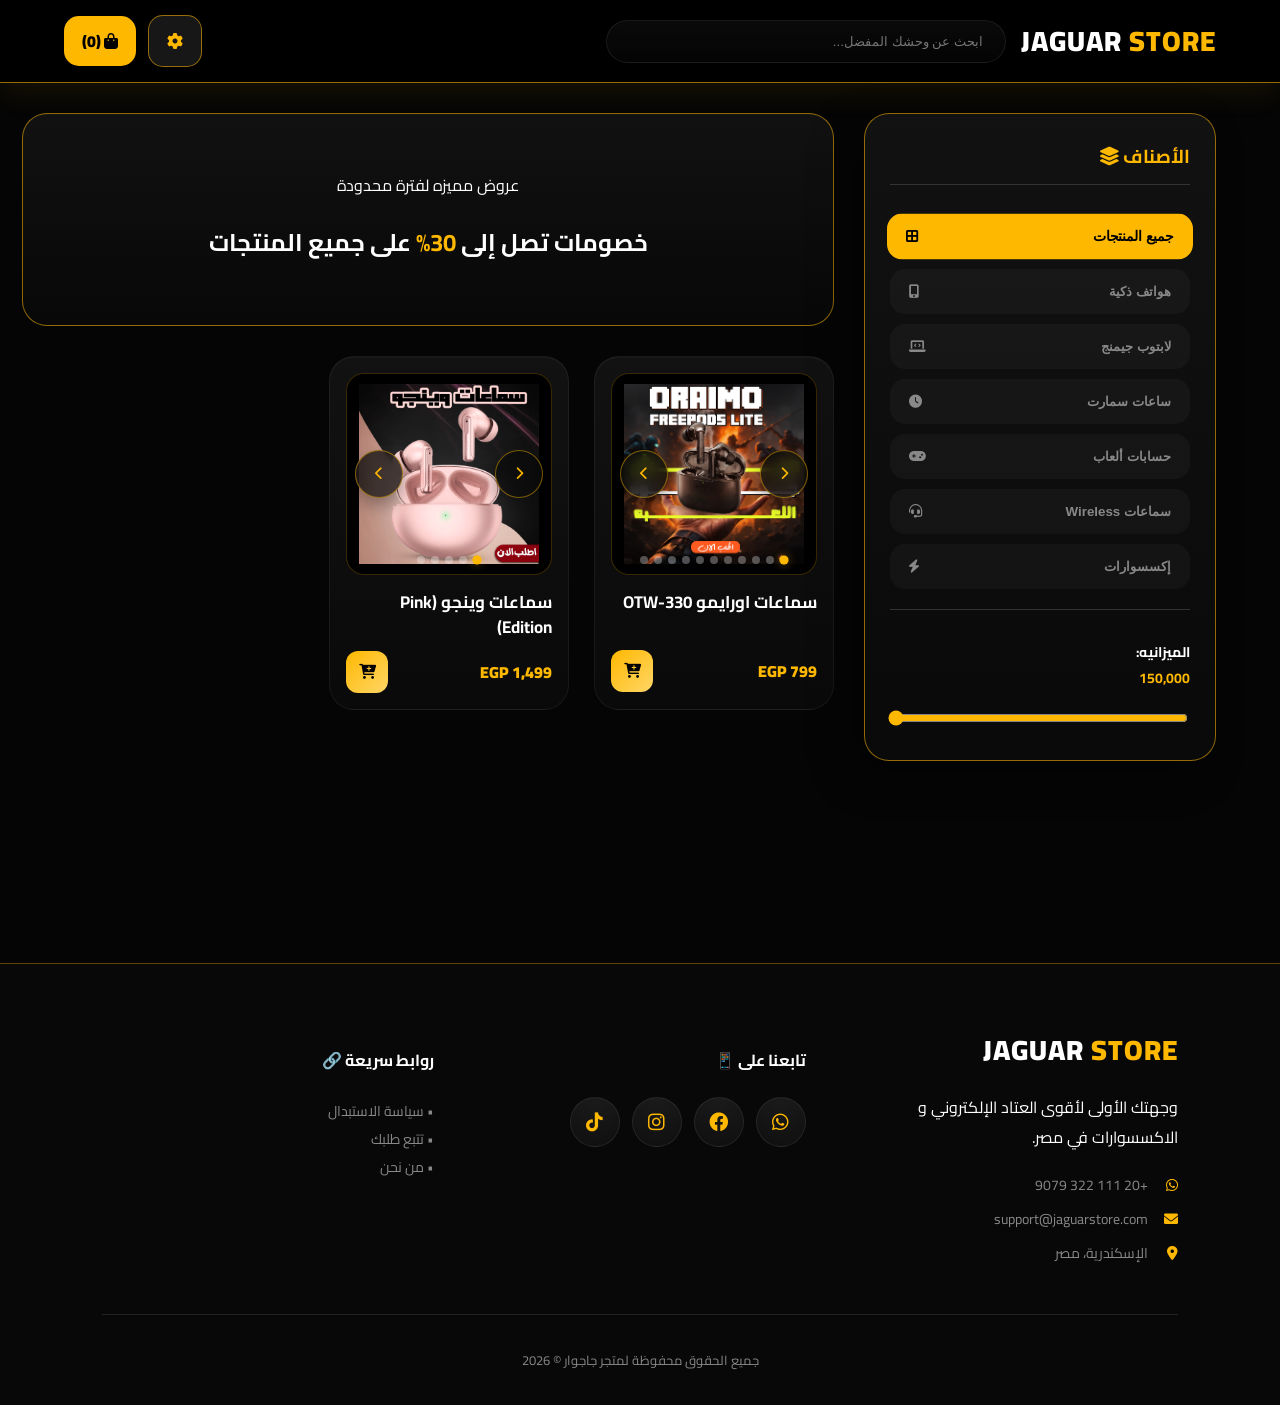
==== products.html @ d4a5bea6 "Update products.html" ====
<!DOCTYPE html>
<html lang="ar" dir="rtl">
<head>
    <meta charset="UTF-8">
    <meta name="viewport" content="width=device-width, initial-scale=1.0">
    <title>JAGUAR STORE</title>
    <link href="https://fonts.googleapis.com/css2?family=Cairo:wght@400;600;700;900&display=swap" rel="stylesheet">
    <link rel="stylesheet" href="https://cdnjs.cloudflare.com/ajax/libs/font-awesome/6.0.0/css/all.min.css">
    <script src="https://cdn.jsdelivr.net/npm/@emailjs/browser@3/dist/email.min.js"></script>
    <script>(function() { emailjs.init("qVaa7GJPktggiEfmM"); })();</script>

    <style>
        :root { 
            --gold: #FFB800; 
            --gold-dark: #cc9300;
            --bg: #050505; 
            --card: #111; 
            --text: #fff; 
            --gray: #888; 
            --glass: rgba(255, 255, 255, 0.05);
            --transition: all 0.45s cubic-bezier(0.4, 0, 0.2, 1);
            --glow-shadow: 0 0 15px rgba(255,184,0,0.3);
        }

        ::-webkit-scrollbar { width: 8px; }
        ::-webkit-scrollbar-track { background: #000; }
        ::-webkit-scrollbar-thumb { background: var(--gold); border-radius: 10px; }
        
        @keyframes fadeInUp {
            from { opacity: 0; transform: translateY(30px); }
            to { opacity: 1; transform: translateY(0); }
        }

        @keyframes rotateSettings {
            from { transform: rotate(0deg); }
            to { transform: rotate(360deg); }
        }

        @keyframes clickPop {
            0% { transform: scale(1); }
            40% { transform: scale(0.94); }
            100% { transform: scale(1.04); }
        }

        @keyframes imageFade {
            from { opacity: 0.35; transform: scale(0.98); }
            to { opacity: 1; transform: scale(1); }
        }
        
        html, body { 
            overflow-x: hidden;
            width: 100%;
            margin: 0;
            padding: 0;
            background: var(--bg);
            color: var(--text);
            font-family: 'Cairo', sans-serif;
            direction: rtl;
            scroll-behavior: smooth;
            transition: background 0.4s ease;
        }

        .pressable {
            transition: transform 0.18s ease, box-shadow 0.18s ease, filter 0.18s ease;
        }

        .pressable:active {
            animation: clickPop 0.22s ease;
        }

        header { 
            display: flex;
            flex-wrap: wrap;
            justify-content: space-between;
            align-items: center; 
            padding: 15px 5%;
            background: rgba(0,0,0,0.88);
            backdrop-filter: blur(12px);
            border-bottom: 1px solid rgba(255,184,0,0.6);
            position: sticky;
            top: 0;
            z-index: 2000;
            gap: 15px; 
            box-shadow: 0 10px 30px rgba(255,184,0,0.08);
        }
        
        .logo {
            font-size: 28px;
            font-weight: 900;
            letter-spacing: 1px;
            transition: var(--transition);
            cursor: pointer;
            white-space: nowrap;
        }

        .logo span { color: var(--gold); }
        
        .header-actions {
            display: flex;
            align-items: center;
            gap: 12px;
        }

        .search-box {
            flex: 1;
            min-width: 220px;
            position: relative;
        }

        .search-box input { 
            width: 100%;
            max-width: 400px;
            padding: 13px 22px;
            border-radius: 30px; 
            border: 1px solid rgba(255,255,255,0.08);
            background: linear-gradient(180deg, rgba(10,10,10,0.96), rgba(4,4,4,0.98));
            color: #fff;
            outline: none;
            transition: var(--transition);
            box-sizing: border-box;
        }

        .search-box input:focus {
            border-color: rgba(255,184,0,0.7);
            box-shadow: 0 0 0 3px rgba(255,184,0,0.08), 0 0 18px rgba(255,184,0,0.08);
        }
        
        .cart-icon, .settings-icon, .mobile-filter-toggle { 
            background: var(--gold);
            color: #000;
            padding: 10px 18px;
            border-radius: 15px; 
            cursor: pointer;
            font-weight: 900;
            transition: var(--transition);
            position: relative;
            user-select: none;
            border: none;
        }

        .cart-icon:hover, .settings-icon:hover, .mobile-filter-toggle:hover {
            transform: translateY(-2px);
            box-shadow: 0 10px 20px rgba(255,184,0,0.15);
        }

        .settings-icon {
            background: #171717;
            color: var(--gold);
            border: 1px solid rgba(255,184,0,0.55);
        }

        .settings-icon:hover i {
            animation: rotateSettings 2s linear infinite;
        }

        .mobile-filter-toggle {
            display: none;
            background: linear-gradient(135deg, var(--gold), #ffd666);
        }

        .settings-panel {
            position: fixed;
            top: 90px;
            left: 5%;
            width: 300px;
            background: linear-gradient(145deg, rgba(17, 17, 17, 0.97), rgba(8, 8, 8, 0.94));
            border: 1px solid rgba(255, 184, 0, 0.45);
            border-radius: 26px;
            padding: 24px;
            z-index: 2500;
            display: none;
            flex-direction: column;
            box-shadow:
                0 20px 60px rgba(0,0,0,0.88),
                0 0 0 1px rgba(255,184,0,0.08) inset,
                0 0 24px rgba(255,184,0,0.08);
            backdrop-filter: blur(18px);
            animation: fadeInUp 0.4s ease;
        }

        .settings-panel h3 {
            margin: 0 0 18px;
            display: flex;
            align-items: center;
            justify-content: space-between;
            font-size: 20px;
            font-weight: 800;
        }

        .setting-item {
            margin: 12px 0;
            padding: 14px;
            display: flex;
            flex-direction: column;
            gap: 10px;
            background: rgba(255,255,255,0.03);
            border: 1px solid rgba(255,255,255,0.06);
            border-radius: 16px;
            transition: var(--transition);
        }

        .setting-item:hover {
            border-color: rgba(255,184,0,0.35);
            background: rgba(255,255,255,0.05);
        }

        .setting-item label {
            font-size: 14px;
            color: #ddd;
            font-weight: 700;
        }

        .setting-item input[type="color"] {
            width: 100%;
            height: 48px;
            border: 1px solid #333;
            border-radius: 14px;
            background: #000;
            cursor: pointer;
            outline: none;
            transition: var(--transition);
            padding: 4px;
        }

        .setting-item input[type="color"]:hover {
            border-color: var(--gold);
            box-shadow: var(--glow-shadow);
        }

        .settings-panel .final-btn {
            border-radius: 14px;
            font-size: 13px;
            padding: 12px;
            margin-top: 8px;
            transition: var(--transition);
        }

        .settings-panel .final-btn:hover {
            transform: translateY(-2px);
            box-shadow: 0 10px 25px rgba(255,184,0,0.18);
        }

        .main-wrapper { 
            display: flex;
            padding: 30px 5%;
            gap: 30px;
            min-height: 80vh;
            align-items: flex-start;
        }
        
        aside { 
            width: 300px;
            background: linear-gradient(180deg, rgba(18,18,18,0.98), rgba(10,10,10,0.96));
            padding: 25px;
            border: 1px solid rgba(255,184,0,0.55);
            border-radius: 25px;
            position: sticky;
            top: 110px;
            height: fit-content;
            max-height: calc(100vh - 140px);
            z-index: 100;
            backdrop-filter: blur(20px);
            box-shadow: -15px 15px 40px rgba(0,0,0,0.35);
            transition: var(--transition);
            overflow-y: auto;
            flex-shrink: 0;
        }

        main {
            flex: 1;
            min-width: 0;
        }

        .filter-btn { 
            display: flex;
            align-items: center;
            justify-content: space-between;
            width: 100%;
            padding: 14px 18px;
            text-align: right;
            background: rgba(255,255,255,0.03); 
            border: 1px solid transparent;
            color: var(--gray);
            cursor: pointer;
            border-radius: 15px; 
            font-weight: 700;
            margin-bottom: 10px;
            transition: 0.3s;
        }

        .filter-btn:hover {
            border-color: rgba(255,184,0,0.25);
            color: #fff;
            transform: translateX(-4px);
            background: rgba(255,255,255,0.05);
        }

        .filter-btn.active {
            color: #000;
            background: var(--gold);
            transform: scale(1.02);
        }

        .grid {
            display: grid;
            grid-template-columns: repeat(auto-fill, minmax(240px, 1fr));
            gap: 25px;
        }
        
        .card { 
            background: linear-gradient(180deg, rgba(18,18,18,0.98), rgba(10,10,10,0.98));
            border-radius: 25px;
            padding: 16px;
            border: 1px solid rgba(255,255,255,0.06); 
            transition: var(--transition);
            animation: fadeInUp 0.6s ease backwards;
            position: relative;
            overflow: hidden;
            box-shadow: inset 0 1px 0 rgba(255,255,255,0.03);
        }

        .card:hover {
            border-color: rgba(255,184,0,0.45);
            transform: translateY(-10px);
            box-shadow: 0 14px 30px rgba(0,0,0,0.4);
        }

        .product-gallery {
            position: relative;
            height: 200px;
            background: #000;
            border-radius: 18px;
            margin-bottom: 15px;
            overflow: hidden;
            display: flex;
            align-items: center;
            justify-content: center;
            border: 1px solid rgba(255,184,0,0.22);
        }

        .product-gallery img {
            max-height: 90%;
            max-width: 90%;
            object-fit: contain;
            user-select: none;
            pointer-events: none;
            animation: imageFade 0.25s ease;
            transition: transform 0.25s ease;
        }

        .gallery-btn {
            position: absolute;
            top: 50%;
            transform: translateY(-50%);
            width: 48px;
            height: 48px;
            border: 1px solid rgba(255,184,0,0.45);
            border-radius: 50%;
            background: rgba(10,10,10,0.72);
            color: var(--gold);
            cursor: pointer;
            z-index: 5;
            display: flex;
            align-items: center;
            justify-content: center;
            transition: var(--transition);
            opacity: 1;
            box-shadow: 0 8px 18px rgba(0,0,0,0.35);
            backdrop-filter: blur(8px);
            touch-action: manipulation;
            -webkit-tap-highlight-color: transparent;
        }

        .gallery-btn:hover {
            background: var(--gold);
            color: #000;
            border-color: var(--gold);
            transform: translateY(-50%) scale(1.08);
            box-shadow: 0 12px 24px rgba(255,184,0,0.28);
        }

        .gallery-btn.prev { right: 8px; }
        .gallery-btn.next { left: 8px; }

        .gallery-dots {
            position: absolute;
            bottom: 10px;
            left: 50%;
            transform: translateX(-50%);
            display: flex;
            gap: 6px;
            z-index: 2;
        }

        .gallery-dot {
            width: 8px;
            height: 8px;
            border-radius: 50%;
            background: rgba(255,255,255,0.3);
            transition: var(--transition);
        }

        .gallery-dot.active {
            background: var(--gold);
            box-shadow: 0 0 8px rgba(255,184,0,0.4);
            transform: scale(1.15);
        }

        .card-title {
            margin: 0 0 10px;
            font-size: 17px;
            min-height: 50px;
            line-height: 1.5;
        }

        .card-bottom {
            display: flex;
            justify-content: space-between;
            align-items: center;
            gap: 10px;
        }

        .add-btn {
            background: linear-gradient(135deg, var(--gold), #ffd666);
            border: none;
            width: 42px;
            height: 42px;
            border-radius: 12px;
            cursor: pointer;
            transition: var(--transition);
            font-size: 15px;
            color: #000;
        }

        .add-btn:hover {
            transform: scale(1.08);
            box-shadow: 0 10px 18px rgba(255,184,0,0.25);
        }
        
        footer {
            padding: 60px 8% 20px;
            background: #080808;
            border-top: 1px solid rgba(255,184,0,0.35);
            margin-top: 100px;
        }

        .footer-grid {
            display: grid;
            grid-template-columns: repeat(auto-fit, minmax(250px, 1fr));
            gap: 40px;
        }
        
        .contact-info { margin-top: 20px; }
        .contact-info p {
            margin: 8px 0;
            color: var(--gray);
            font-size: 14px;
            display: flex;
            align-items: center;
            gap: 10px;
        }
        .contact-info i { color: var(--gold); width: 20px; }

        .social-links {
            display: flex;
            gap: 12px;
            margin-top: 15px;
            flex-wrap: wrap;
        }

        .social-links a {
            width: 48px;
            height: 48px;
            display: flex;
            align-items: center;
            justify-content: center;
            background: radial-gradient(circle at top, rgba(255,255,255,0.08), rgba(255,255,255,0.03));
            border: 1px solid rgba(255,255,255,0.08);
            border-radius: 50%;
            color: var(--gold);
            font-size: 19px;
            transition: var(--transition);
            position: relative;
            overflow: hidden;
            text-decoration: none;
        }

        .social-links a::before {
            content: "";
            position: absolute;
            inset: 0;
            background: linear-gradient(135deg, var(--gold), #ffd666);
            opacity: 0;
            transition: var(--transition);
            z-index: 0;
        }

        .social-links a i {
            position: relative;
            z-index: 1;
        }

        .social-links a:hover::before {
            opacity: 1;
        }

        .social-links a:hover {
            color: #000;
            transform: translateY(-6px) scale(1.08);
            box-shadow: 0 12px 24px rgba(255,184,0,0.35);
            border-color: transparent;
        }

        .footer-bottom { 
            margin-top: 40px;
            padding-top: 20px;
            border-top: 1px solid #222; 
            text-align: center;
            color: var(--gray);
            font-size: 13px;
        }

        .overlay {
            display: none;
            position: fixed;
            inset: 0;
            background: rgba(0,0,0,0.9);
            z-index: 3000;
            justify-content: center;
            align-items: center;
            padding: 15px;
            backdrop-filter: blur(8px);
        }

        .modal-content {
            background: linear-gradient(180deg, rgba(10,10,10,0.98), rgba(5,5,5,0.98));
            width: 100%;
            max-width: 560px;
            padding: 24px;
            border-radius: 30px;
            border: 1px solid rgba(255,184,0,0.65);
            position: relative;
            animation: fadeInUp 0.4s ease;
            box-sizing: border-box;
            box-shadow: 0 20px 60px rgba(0,0,0,0.55);
        }

        .modal-gallery {
            position: relative;
            width: 100%;
            height: 320px;
            background: #000;
            border-radius: 18px;
            border: 1px solid rgba(255,184,0,0.55);
            margin-bottom: 15px;
            display: flex;
            align-items: center;
            justify-content: center;
            overflow: hidden;
        }

        .modal-gallery img {
            max-width: 92%;
            max-height: 92%;
            object-fit: contain;
            animation: imageFade 0.25s ease;
        }

        .modal-gallery .gallery-btn {
            opacity: 1;
        }

        .modal-gallery .gallery-btn.prev { right: 12px; }
        .modal-gallery .gallery-btn.next { left: 12px; }

        .toast-container {
            position: fixed;
            top: 20px;
            right: 20px;
            z-index: 4000;
            display: flex;
            flex-direction: column;
            gap: 10px;
        }

        .toast {
            background: #111;
            color: #fff;
            border-right: 4px solid var(--gold);
            padding: 15px 25px;
            border-radius: 10px;
            display: flex;
            align-items: center;
            gap: 12px;
            animation: fadeInUp 0.4s ease;
        }

        .final-btn {
            width: 100%;
            padding: 16px;
            background: linear-gradient(135deg, var(--gold), #ffd666);
            border: none;
            border-radius: 15px;
            font-weight: 900;
            cursor: pointer;
            margin-top: 10px;
            font-family: 'Cairo';
            transition: var(--transition);
            color: #000;
        }

        .final-btn:hover {
            filter: brightness(1.08);
            transform: translateY(-2px);
        }

        .promo-banner {
            width: 100%;
            background: linear-gradient(180deg, rgba(18,18,18,0.96), rgba(8,8,8,0.96));
            border: 1px solid rgba(255,184,0,0.55);
            border-radius: 25px;
            padding: 40px 20px;
            margin-bottom: 30px;
            text-align: center;
            animation: fadeInUp 0.8s ease;
            box-shadow: inset 0 1px 0 rgba(255,255,255,0.03);
        }

        .premium-input {
            width: 100%;
            margin-bottom: 12px;
            padding: 14px 16px;
            background: linear-gradient(180deg, rgba(20,20,20,0.96), rgba(10,10,10,0.96));
            border: 1px solid rgba(255,255,255,0.08);
            color: #fff;
            border-radius: 16px;
            outline: none;
            font-family: 'Cairo', sans-serif;
            font-size: 14px;
            transition: var(--transition);
            box-sizing: border-box;
            box-shadow:
                inset 0 1px 0 rgba(255,255,255,0.03),
                0 8px 20px rgba(0,0,0,0.22);
        }

        .premium-input::placeholder {
            color: #8f8f8f;
        }

        .premium-input:focus {
            border-color: rgba(255,184,0,0.7);
            box-shadow:
                0 0 0 3px rgba(255,184,0,0.08),
                0 12px 24px rgba(0,0,0,0.28),
                0 0 16px rgba(255,184,0,0.12);
            background: linear-gradient(180deg, rgba(24,24,24,0.98), rgba(12,12,12,0.98));
            transform: translateY(-1px);
        }

        @media (max-width: 1024px) {
            .main-wrapper {
                flex-direction: column;
                gap: 20px;
            }

            aside {
                position: relative;
                top: 0;
                width: 100%;
                max-height: none;
            }

            .settings-panel {
                left: 50%;
                transform: translateX(-50%);
                width: calc(100% - 32px);
                max-width: 320px;
            }
        }

        @media (max-width: 768px) {
            header {
                padding: 12px 14px;
                gap: 12px;
            }

            .logo {
                font-size: 22px;
            }

            .search-box {
                order: 3;
                width: 100%;
                min-width: 100%;
            }

            .search-box input {
                max-width: 100%;
            }

            .header-actions {
                gap: 8px;
            }

            .cart-icon, .settings-icon, .mobile-filter-toggle {
                padding: 10px 12px;
                border-radius: 13px;
                font-size: 13px;
            }

            .mobile-filter-toggle {
                display: flex;
                align-items: center;
                justify-content: center;
                gap: 8px;
            }

            .main-wrapper {
                padding: 18px 14px;
            }

            aside {
                position: fixed;
                top: 138px;
                right: 14px;
                left: 14px;
                width: auto;
                max-height: calc(100vh - 170px);
                z-index: 1800;
                opacity: 0;
                visibility: hidden;
                transform: translateY(-12px) scale(0.98);
                pointer-events: none;
                box-sizing: border-box;
                border-radius: 22px;
                padding: 18px;
            }

            aside.open {
                opacity: 1;
                visibility: visible;
                transform: translateY(0) scale(1);
                pointer-events: auto;
            }

            main {
                width: 100%;
            }

            .grid {
                grid-template-columns: 1fr 1fr;
                gap: 14px;
            }

            .filter-btn {
                padding: 16px 18px;
                border-radius: 18px;
                background: linear-gradient(180deg, rgba(255,255,255,0.05), rgba(255,255,255,0.02));
                border: 1px solid rgba(255,255,255,0.08);
                color: #e6e6e6;
                font-size: 14px;
                margin-bottom: 12px;
                box-shadow: inset 0 1px 0 rgba(255,255,255,0.03);
            }

            .filter-btn:hover {
                transform: translateX(-2px);
            }

            .filter-btn.active {
                box-shadow: 0 10px 20px rgba(255,184,0,0.18);
            }

            .card {
                padding: 12px;
                border-radius: 20px;
            }

            .product-gallery {
                height: 155px;
                border-radius: 16px;
            }

            .gallery-btn {
                width: 44px;
                height: 44px;
                font-size: 13px;
            }

            .card-title {
                font-size: 15px;
                min-height: 46px;
            }

            .add-btn {
                width: 38px;
                height: 38px;
            }

            .promo-banner {
                padding: 18px 10px;
                border-radius: 18px;
            }

            .promo-banner p {
                font-size: 11px;
                margin-bottom: 6px;
            }

            .promo-banner h2 {
                font-size: 15px;
                line-height: 1.6;
                margin: 0;
            }

            .modal-content {
                padding: 16px;
                border-radius: 22px;
            }

            .modal-gallery {
                height: 230px;
            }

            .toast-container {
                top: 12px;
                right: 12px;
                left: 12px;
            }

            .toast {
                padding: 12px 14px;
                font-size: 13px;
            }

            footer {
                padding: 45px 14px 20px;
                margin-top: 70px;
            }
        }

        @media (max-width: 520px) {
            .grid {
                grid-template-columns: 1fr;
            }

            .logo {
                font-size: 20px;
            }

            .card-title {
                min-height: auto;
            }

            .promo-banner {
                padding: 14px 8px;
            }

            .promo-banner p {
                font-size: 10px;
                margin-bottom: 4px;
            }

            .promo-banner h2 {
                font-size: 13px;
                line-height: 1.5;
            }

            .modal-gallery {
                height: 210px;
            }

            .footer-grid {
                grid-template-columns: 1fr;
                gap: 26px;
            }
        }
    </style>
</head>
<body>
    <div class="toast-container" id="toastContainer"></div>

    <div class="settings-panel" id="settingsPanel">
        <h3 style="color:var(--gold)">تخصيص  <i class="fas fa-magic"></i></h3>
        <div class="setting-item">
            <label>لون الهوية</label>
            <input type="color" id="goldColorPicker" value="#FFB800" oninput="updateTheme('gold', this.value)">
        </div>
        <div class="setting-item">
            <label>لون الخلفية</label>
            <input type="color" id="bgColorPicker" value="#050505" oninput="updateTheme('bg', this.value)">
        </div>
        <button class="final-btn pressable" style="background:#444; color:#fff; font-size:12px; margin-bottom:10px;" onclick="resetTheme()">إعادة الإعدادات الأصلية 🔄</button>
        <button class="final-btn pressable" style="padding: 8px; font-size: 12px;" onclick="toggleSettings()">إغلاق</button>
    </div>

    <header>
        <div class="logo pressable" onclick="location.reload()">JAGUAR <span>STORE</span></div>

        <div class="search-box">
            <input type="text" id="aiSearch" oninput="filterEverything()" placeholder="ابحث عن وحشك المفضل...">
        </div>

        <div class="header-actions">
            <button class="mobile-filter-toggle pressable" onclick="toggleSidebar()">
                <i class="fas fa-layer-group"></i>
                <span>الأصناف</span>
            </button>
            <div class="settings-icon pressable" onclick="toggleSettings()"><i class="fas fa-cog"></i></div>
            <div class="cart-icon pressable" onclick="openCart()"><i class="fas fa-shopping-bag"></i> (<span id="count">0</span>)</div>
        </div>
    </header>

    <div class="main-wrapper">
        <aside id="sidebar">
            <h3 style="color:var(--gold); margin-top:0; border-bottom: 1px solid #333; padding-bottom: 10px;">الأصناف <i class="fas fa-layer-group"></i></h3>
            <div style="flex: 1; padding-top: 10px;">
                <button class="filter-btn active pressable" onclick="updateCategory('all', this)"><span>جميع المنتجات</span> <i class="fas fa-border-all"></i></button>
                <button class="filter-btn pressable" onclick="updateCategory('phones', this)"><span>هواتف ذكية</span> <i class="fas fa-mobile-alt"></i></button>
                <button class="filter-btn pressable" onclick="updateCategory('laptops', this)"><span>لابتوب جيمنج</span> <i class="fas fa-laptop-code"></i></button>
                <button class="filter-btn pressable" onclick="updateCategory('watches', this)"><span>ساعات سمارت</span> <i class="fas fa-clock"></i></button>
                <button class="filter-btn pressable" onclick="updateCategory('games', this)"><span>حسابات ألعاب</span> <i class="fas fa-gamepad"></i></button>
                <button class="filter-btn pressable" onclick="updateCategory('earbuds', this)"><span>سماعات Wireless</span> <i class="fas fa-headset"></i></button>
                <button class="filter-btn pressable" onclick="updateCategory('acc', this)"><span>إكسسوارات </span> <i class="fas fa-bolt"></i></button>

                <div style="margin-top:20px; border-top:1px solid #333; padding-top:15px;">
                    <h3 style="font-size:14px;">الميزانيه: <br> <span id="pLab" style="color:var(--gold)">150,000</span></h3>
                    <input type="range" id="priceRange" min="100" max="150000" value="150000" style="width: 100%; accent-color: var(--gold);" oninput="filterEverything()">
                </div>
            </div>
        </aside>

        <main id="mainContent">
            <div class="promo-banner">
                <p>عروض مميزه لفترة محدودة</p>
                <h2>خصومات تصل إلى <span style="color:var(--gold)">30%</span> على جميع المنتجات</h2>
            </div>
            <div class="grid" id="mainGrid"></div>
        </main>
    </div>

    <div id="detailsModal" class="overlay">
        <div class="modal-content">
            <span onclick="closeAll()" class="pressable" style="float:left; cursor:pointer; color:var(--gold); font-size:30px;">&times;</span>

            <div class="modal-gallery">
                <button class="gallery-btn prev pressable" onclick="changeModalImage(-1, event)" ontouchstart="changeModalImage(-1, event)"><i class="fas fa-chevron-right"></i></button>
                <img id="d-img" src="">
                <button class="gallery-btn next pressable" onclick="changeModalImage(1, event)" ontouchstart="changeModalImage(1, event)"><i class="fas fa-chevron-left"></i></button>
                <div class="gallery-dots" id="modalDots"></div>
            </div>

            <h2 id="d-title" style="color:var(--gold); margin:0;"></h2>
            <p id="d-specs" style="color:#ddd; font-size:14px; white-space:pre-line; margin:15px 0;"></p>
            <div id="d-price" style="font-size:26px; font-weight:900; color:var(--gold); margin-bottom:15px;"></div>
            <button class="final-btn pressable" onclick="addToCartFromModal()">أضف لسلتك الآن 🛒</button>
        </div>
    </div>

    <div id="cartModal" class="overlay">
        <div class="modal-content">
            <span onclick="closeAll()" class="pressable" style="float:left; cursor:pointer; color:var(--gold); font-size:30px;">&times;</span>
            <h2 style="color:var(--gold); text-align:center;">سلتك الذهبية 🛒</h2>
            <div id="cartList" style="max-height: 250px; overflow-y: auto;"></div>
            <div id="totalContainer" style="margin-top:15px; font-weight:900; border-top:2px solid var(--gold); padding-top:15px; text-align:center; color: var(--gold);"></div>
            <div style="display:grid; grid-template-columns: 1fr 1fr; gap:10px;">
                <button class="final-btn pressable" style="background:rgba(255,0,0,0.1); color:red; border:1px solid red;" onclick="clearCart()">تفريغ 🗑️</button>
                <button class="final-btn pressable" onclick="showForm()">اطلب الآن 🚀</button>
            </div>
            <div id="shippingForm" style="display:none; margin-top:20px;">
                <form onsubmit="handleOrder(event)">
                    <input type="text" id="u_name" class="premium-input" placeholder="الاسم بالكامل" required>
                    <input type="tel" id="u_phone" class="premium-input" placeholder="رقم الواتساب" pattern="^(01)[0-2,5]{1}[0-9]{8}$" maxlength="11" inputmode="numeric" required>
                    <input type="text" id="u_gov" class="premium-input" placeholder="المحافظة" required>
                    <input type="text" id="u_address" class="premium-input" placeholder="العنوان بالتفصيل" required>
                    <button type="submit" id="submitBtn" class="final-btn pressable" style="background:#28a745;">تأكيد وحجز الوحش ✅</button>
                </form>
            </div>
        </div>
    </div>

    <footer>
        <div class="footer-grid">
            <div class="footer-section">
                <div class="logo">JAGUAR <span>STORE</span></div>
                <p>وجهتك الأولى لأقوى العتاد الإلكتروني و الاكسسوارات في مصر.</p>
                <div class="contact-info">
                    <p><i class="fab fa-whatsapp"></i> +20 111 322 9079</p>
                    <p><i class="fas fa-envelope"></i> support@jaguarstore.com</p>
                    <p><i class="fas fa-map-marker-alt"></i> الإسكندرية، مصر</p>
                </div>
            </div>

            <div class="footer-section">
                <h4>تابعنا على 📱</h4>
                <div class="social-links">
                    <a class="pressable" href="https://wa.me/201113229079" target="_blank"><i class="fab fa-whatsapp"></i></a>
                    <a class="pressable" href="#"><i class="fab fa-facebook"></i></a>
                    <a class="pressable" href="#"><i class="fab fa-instagram"></i></a>
                    <a class="pressable" href="#"><i class="fab fa-tiktok"></i></a>
                </div>
            </div>

            <div class="footer-section">
                <h4>روابط سريعة 🔗</h4>
                <ul style="list-style: none; padding: 0; color: var(--gray); font-size: 14px; line-height: 2;">
                    <li>• سياسة الاستبدال</li>
                    <li>• تتبع طلبك</li>
                    <li>• من نحن</li>
                </ul>
            </div>
        </div>

        <div class="footer-bottom">
            <p>جميع الحقوق محفوظة لمتجر جاجوار © 2026 </p>
        </div>
    </footer>

    <script>
    const products = [
        { 
            id: 1,
            name: "سماعات اورايمو OTW-330",
            price: 799,
            cat: "earbuds",
            specs: "• وضع جيمنج\n• بطارية 40 ساعة",
            images: ["Images/image-1.jpg", "Images/image-2.jpg", "Images/image-3.jpg","Images/image-4.jpg","Images/image-5.jpg","Images/image-6.jpg","Images/image-7.jpg",
                "Images/image-8.jpg","Images/image-9.jpg","Images/image-10.jpg","Images/image-11.jpg"
            ]
        },
        { 
            id: 2,
            name: "سماعات وينجو (Pink Edition)",
            price: 1499,
            cat: "earbuds",
            specs: "• تصميم وردي مميز",
            images: ["pink_wingo/image-1.jpg", "pink_wingo/image-2.jpg", "pink_wingo/image-3.jpg","pink_wingo/image-4.jpg","pink_wingo/image-5.jpg"]
        },
    ];

    let cart = JSON.parse(localStorage.getItem('jaguar_cart')) || [];
    let activeP = null, currentCat = 'all';
    let productImageIndexes = {};
    let autoSlideTimers = {};
    let modalImageIndex = 0;

    function toggleSettings() {
        const panel = document.getElementById('settingsPanel');
        panel.style.display = (panel.style.display === 'flex') ? 'none' : 'flex';
    }

    function updateTheme(type, value) {
        if(type === 'gold') {
            document.documentElement.style.setProperty('--gold', value);
            localStorage.setItem('jaguar_theme_gold', value);
        } else if(type === 'bg') {
            document.documentElement.style.setProperty('--bg', value);
            localStorage.setItem('jaguar_theme_bg', value);
        }
    }

    function resetTheme() {
        localStorage.removeItem('jaguar_theme_gold');
        localStorage.removeItem('jaguar_theme_bg');
        document.documentElement.style.setProperty('--gold', '#FFB800');
        document.documentElement.style.setProperty('--bg', '#050505');
        document.getElementById('goldColorPicker').value = '#FFB800';
        document.getElementById('bgColorPicker').value = '#050505';
        showToast("تم استعادة الألوان الأصلية");
    }

    function toggleSidebar() {
        if (window.innerWidth > 768) return;
        const sidebar = document.getElementById('sidebar');
        sidebar.classList.toggle('open');
    }

    function closeSidebarOnMobile() {
        if (window.innerWidth > 768) return;
        document.getElementById('sidebar').classList.remove('open');
    }

    function ensureImageIndexes() {
        products.forEach(p => {
            if(productImageIndexes[p.id] === undefined) productImageIndexes[p.id] = 0;
        });
    }

    function renderDots(images, activeIndex) {
        return `
            <div class="gallery-dots">
                ${images.map((_, i) => `<span class="gallery-dot ${i === activeIndex ? 'active' : ''}"></span>`).join('')}
            </div>
        `;
    }

    function render(data) {
        ensureImageIndexes();
        const grid = document.getElementById('mainGrid');

        if (!data.length) {
            clearAutoSlideTimers();
            grid.innerHTML = `
                <div style="grid-column: 1 / -1; text-align:center; padding:40px 20px; background:linear-gradient(180deg, rgba(18,18,18,0.98), rgba(10,10,10,0.98)); border:1px solid rgba(255,255,255,0.06); border-radius:25px;">
                    <h3 style="margin:0; color:var(--gold);">لم يتم العثور علا نتياج</h3>
                </div>
            `;
            return;
        }

        grid.innerHTML = data.map((p, index) => {
            const currentImage = productImageIndexes[p.id] || 0;
            return `
                <div class="card pressable" style="animation-delay: ${index * 0.1}s">
                    <div class="product-gallery pressable" onclick="openDetails(${p.id})">
                        <button class="gallery-btn prev pressable" onclick="changeCardImage(${p.id}, -1, event)" ontouchstart="changeCardImage(${p.id}, -1, event)"><i class="fas fa-chevron-right"></i></button>
                        <img data-product-image="${p.id}" src="${p.images[currentImage]}" alt="${p.name}">
                        <button class="gallery-btn next pressable" onclick="changeCardImage(${p.id}, 1, event)" ontouchstart="changeCardImage(${p.id}, 1, event)"><i class="fas fa-chevron-left"></i></button>
                        <div class="gallery-dots" data-product-dots="${p.id}">
                            ${p.images.map((_, i) => `<span class="gallery-dot ${i === currentImage ? 'active' : ''}"></span>`).join('')}
                        </div>
                    </div>

                    <h4 class="card-title">${p.name}</h4>

                    <div class="card-bottom">
                        <span style="color:var(--gold); font-weight:900;">${p.price.toLocaleString()} EGP</span>
                        <button class="add-btn pressable" onclick="addToCart(${p.id})"><i class="fas fa-cart-plus"></i></button>
                    </div>
                </div>
            `;
        }).join('');

        startAutoSlide(data);
    }

    function changeCardImage(id, direction, event) {
        if (event) {
            event.stopPropagation();
            if (typeof event.preventDefault === 'function') event.preventDefault();
        }

        const p = products.find(i => i.id === id);
        if (!p || !p.images.length) return;

        const current = productImageIndexes[id] || 0;
        let next = current + direction;

        if (next < 0) next = p.images.length - 1;
        if (next >= p.images.length) next = 0;

        productImageIndexes[id] = next;

        const cardImage = document.querySelector(`[data-product-image="${id}"]`);
        const dotsContainer = document.querySelector(`[data-product-dots="${id}"]`);

        if (cardImage) {
            cardImage.src = p.images[next];
        }

        if (dotsContainer) {
            dotsContainer.innerHTML = p.images.map((_, i) =>
                `<span class="gallery-dot ${i === next ? 'active' : ''}"></span>`
            ).join('');
        }
    }

    function normalizeArabicText(text) {
        return (text || '')
            .toLowerCase()
            .replace(/[أإآ]/g, 'ا')
            .replace(/ة/g, 'ه')
            .replace(/ى/g, 'ي')
            .replace(/ؤ/g, 'و')
            .replace(/ئ/g, 'ي')
            .replace(/[ً-ٟ]/g, '')
            .trim();
    }

    function getSearchKeywords(query) {
        const q = normalizeArabicText(query);
        const keywords = q.split(/\s+/).filter(Boolean);
        const synonymMap = {
            'سماعه': ['سماعات', 'سماعه', 'earbuds', 'headset', 'wireless'],
            'سماعات': ['سماعات', 'سماعه', 'earbuds', 'headset', 'wireless'],
            'ساعه': ['ساعه', 'ساعات', 'watch', 'smartwatch'],
            'ساعات': ['ساعه', 'ساعات', 'watch', 'smartwatch'],
            'موبايل': ['موبايل', 'هاتف', 'هواتف', 'phone', 'smartphone'],
            'هاتف': ['موبايل', 'هاتف', 'هواتف', 'phone', 'smartphone'],
            'لاب': ['لاب', 'لابتوب', 'laptop'],
            'لابتوب': ['لاب', 'لابتوب', 'laptop'],
            'العاب': ['العاب', 'العاب', 'games', 'gaming'],
            'اكسسوار': ['اكسسوار', 'اكسسوارات', 'accessory', 'accessories']
        };

        const expanded = new Set(keywords);
        keywords.forEach(word => {
            Object.keys(synonymMap).forEach(key => {
                if (word.includes(key) || key.includes(word)) {
                    synonymMap[key].forEach(v => expanded.add(normalizeArabicText(v)));
                }
            });
        });

        return [...expanded];
    }

    function productMatchesQuery(product, query) {
        if (!query.trim()) return true;
        const searchableText = normalizeArabicText([product.name, product.specs, product.cat].join(' '));
        const keywords = getSearchKeywords(query);
        return keywords.some(keyword => searchableText.includes(keyword));
    }

    function clearAutoSlideTimers() {
        Object.values(autoSlideTimers).forEach(timer => clearTimeout(timer));
        autoSlideTimers = {};
    }

    function startAutoSlide(visibleProducts) {
        clearAutoSlideTimers();

        visibleProducts.forEach(product => {
            if (!product.images || product.images.length <= 1) return;

            const runSlide = () => {
                const delay = Math.floor(Math.random() * 3000) + 3000;

                autoSlideTimers[product.id] = setTimeout(() => {
                    const current = productImageIndexes[product.id] || 0;
                    productImageIndexes[product.id] = (current + 1) % product.images.length;

                    const cardImage = document.querySelector(`[data-product-image="${product.id}"]`);
                    const dotsContainer = document.querySelector(`[data-product-dots="${product.id}"]`);

                    if (cardImage) {
                        cardImage.src = product.images[productImageIndexes[product.id]];
                    }

                    if (dotsContainer) {
                        dotsContainer.innerHTML = product.images.map((_, i) =>
                            `<span class="gallery-dot ${i === productImageIndexes[product.id] ? 'active' : ''}"></span>`
                        ).join('');
                    }

                    runSlide();
                }, delay);
            };

            runSlide();
        });
    }

    function filterEverything() {
        const query = document.getElementById('aiSearch').value.toLowerCase();
        const maxP = document.getElementById('priceRange').value;
        document.getElementById('pLab').innerText = Number(maxP).toLocaleString() + " EGP";
        const filtered = products.filter(p =>
            productMatchesQuery(p, query) &&
            p.price <= maxP &&
            (currentCat === 'all' || p.cat === currentCat)
        );
        render(filtered);
    }

    function updateCategory(cat, btn) {
        document.querySelectorAll('.filter-btn').forEach(b => b.classList.remove('active'));
        btn.classList.add('active');
        currentCat = cat;
        filterEverything();
        closeSidebarOnMobile();
    }

    function addToCart(id) {
        const p = products.find(i => i.id === id);
        const exist = cart.find(i => i.id === id);
        if(exist) exist.qty++;
        else cart.push({...p, qty: 1});
        saveCart();
        showToast("تمت الإضافة للسلة! 🛒");
    }

    function saveCart() {
        document.getElementById('count').innerText = cart.reduce((s, i) => s + i.qty, 0);
        localStorage.setItem('jaguar_cart', JSON.stringify(cart));
    }

    function openCart() {
        document.getElementById('cartModal').style.display = 'flex';
        const list = document.getElementById('cartList');

        if(!cart.length) {
            list.innerHTML = "<p style='text-align:center;'>السلة فارغة</p>";
            document.getElementById('totalContainer').innerText = "";
            return;
        }

        list.innerHTML = cart.map(item => `
            <div style="display:flex; justify-content:space-between; align-items:center; padding:10px; background:#111; margin-bottom:5px; border-radius:10px; gap:10px;">
                <div style="flex:1;">
                    <div>${item.name}</div>
                    <div style="display:flex; align-items:center; gap:8px; margin-top:6px;">
                        <button onclick="decreaseQty(${item.id})" style="width:28px;height:28px;border:none;border-radius:6px;background:#222;color:#fff;cursor:pointer;">-</button>
                        <span>${item.qty}</span>
                        <button onclick="increaseQty(${item.id})" style="width:28px;height:28px;border:none;border-radius:6px;background:#222;color:#fff;cursor:pointer;">+</button>
                    </div>
                </div>

                <div style="text-align:left;">
                    <div style="color:var(--gold);">${(item.price * item.qty).toLocaleString()} EGP</div>
                    <button onclick="removeItem(${item.id})" style="margin-top:5px; background:red; color:#fff; border:none; padding:4px 8px; border-radius:6px; cursor:pointer;">حذف</button>
                </div>
            </div>
        `).join('');

        document.getElementById('totalContainer').innerText =
            "الإجمالي: " + cart.reduce((s, i) => s + (i.price * i.qty), 0).toLocaleString() + " EGP";
    }

    function increaseQty(id) {
        const item = cart.find(i => i.id === id);
        if(item) item.qty++;
        saveCart();
        openCart();
    }

    function decreaseQty(id) {
        const item = cart.find(i => i.id === id);
        if(item) {
            item.qty--;
            if(item.qty <= 0) {
                cart = cart.filter(i => i.id !== id);
            }
        }
        saveCart();
        openCart();
    }

    function removeItem(id) {
        cart = cart.filter(i => i.id !== id);
        saveCart();
        openCart();
    }

    function handleOrder(e) {
        e.preventDefault();
        const btn = document.getElementById('submitBtn');
        btn.innerText = "جاري الإرسال...";
        const params = {
            u_name: document.getElementById('u_name').value,
            u_phone: document.getElementById('u_phone').value,
            u_address: document.getElementById('u_gov').value + " - " + document.getElementById('u_address').value,
            u_order: cart.map(i => `${i.name} (${i.qty})`).join(' , '),
            u_total: cart.reduce((s, i) => s + (i.price * i.qty), 0).toLocaleString() + " EGP"
        };

        emailjs.send("service_wrb4twl", "template_1o7unml", params).then(() => {
            showToast("تم الطلب بنجاح! 🚀");
            cart = [];
            saveCart();
            closeAll();
        }).finally(() => {
            btn.innerText = "تأكيد وحجز المنتج ✅";
        });
    }

    function showToast(msg) {
        const t = document.createElement('div');
        t.className = 'toast';
        t.innerHTML = `<i class="fas fa-check-circle"></i> <span>${msg}</span>`;
        document.getElementById('toastContainer').appendChild(t);
        setTimeout(() => t.remove(), 3000);
    }

    function renderModalDots(images, activeIndex) {
        const container = document.getElementById('modalDots');
        container.innerHTML = images.map((_, i) =>
            `<span class="gallery-dot ${i === activeIndex ? 'active' : ''}"></span>`
        ).join('');
    }

    function updateModalImage() {
        if(!activeP) return;
        document.getElementById('d-img').src = activeP.images[modalImageIndex];
        renderModalDots(activeP.images, modalImageIndex);
    }

    function openDetails(id) {
        activeP = products.find(p => p.id === id);
        modalImageIndex = productImageIndexes[id] || 0;
        document.getElementById('d-title').innerText = activeP.name;
        document.getElementById('d-specs').innerText = activeP.specs;
        document.getElementById('d-price').innerText = activeP.price.toLocaleString() + " EGP";
        updateModalImage();
        document.getElementById('detailsModal').style.display = 'flex';
    }

    function changeModalImage(direction, event) {
        event.stopPropagation();
        if(!activeP || !activeP.images.length) return;
        modalImageIndex += direction;
        if(modalImageIndex < 0) modalImageIndex = activeP.images.length - 1;
        if(modalImageIndex >= activeP.images.length) modalImageIndex = 0;
        productImageIndexes[activeP.id] = modalImageIndex;
        updateModalImage();
    }

    function addToCartFromModal() {
        addToCart(activeP.id);
        closeAll();
    }

    function closeAll() {
        document.querySelectorAll('.overlay').forEach(o => o.style.display = 'none');
        document.getElementById('settingsPanel').style.display = 'none';
    }

    function showForm() {
        if(cart.length) document.getElementById('shippingForm').style.display = 'block';
    }

    function clearCart() {
        cart = [];
        saveCart();
        openCart();
    }

    window.addEventListener('resize', () => {
        if (window.innerWidth > 768) {
            document.getElementById('sidebar').classList.remove('open');
        }
    });

    window.onload = () => {
        render(products);
        saveCart();
        if(localStorage.getItem('jaguar_theme_gold')) updateTheme('gold', localStorage.getItem('jaguar_theme_gold'));
        if(localStorage.getItem('jaguar_theme_bg')) updateTheme('bg', localStorage.getItem('jaguar_theme_bg'));
    };
    </script>
</body>
</html>
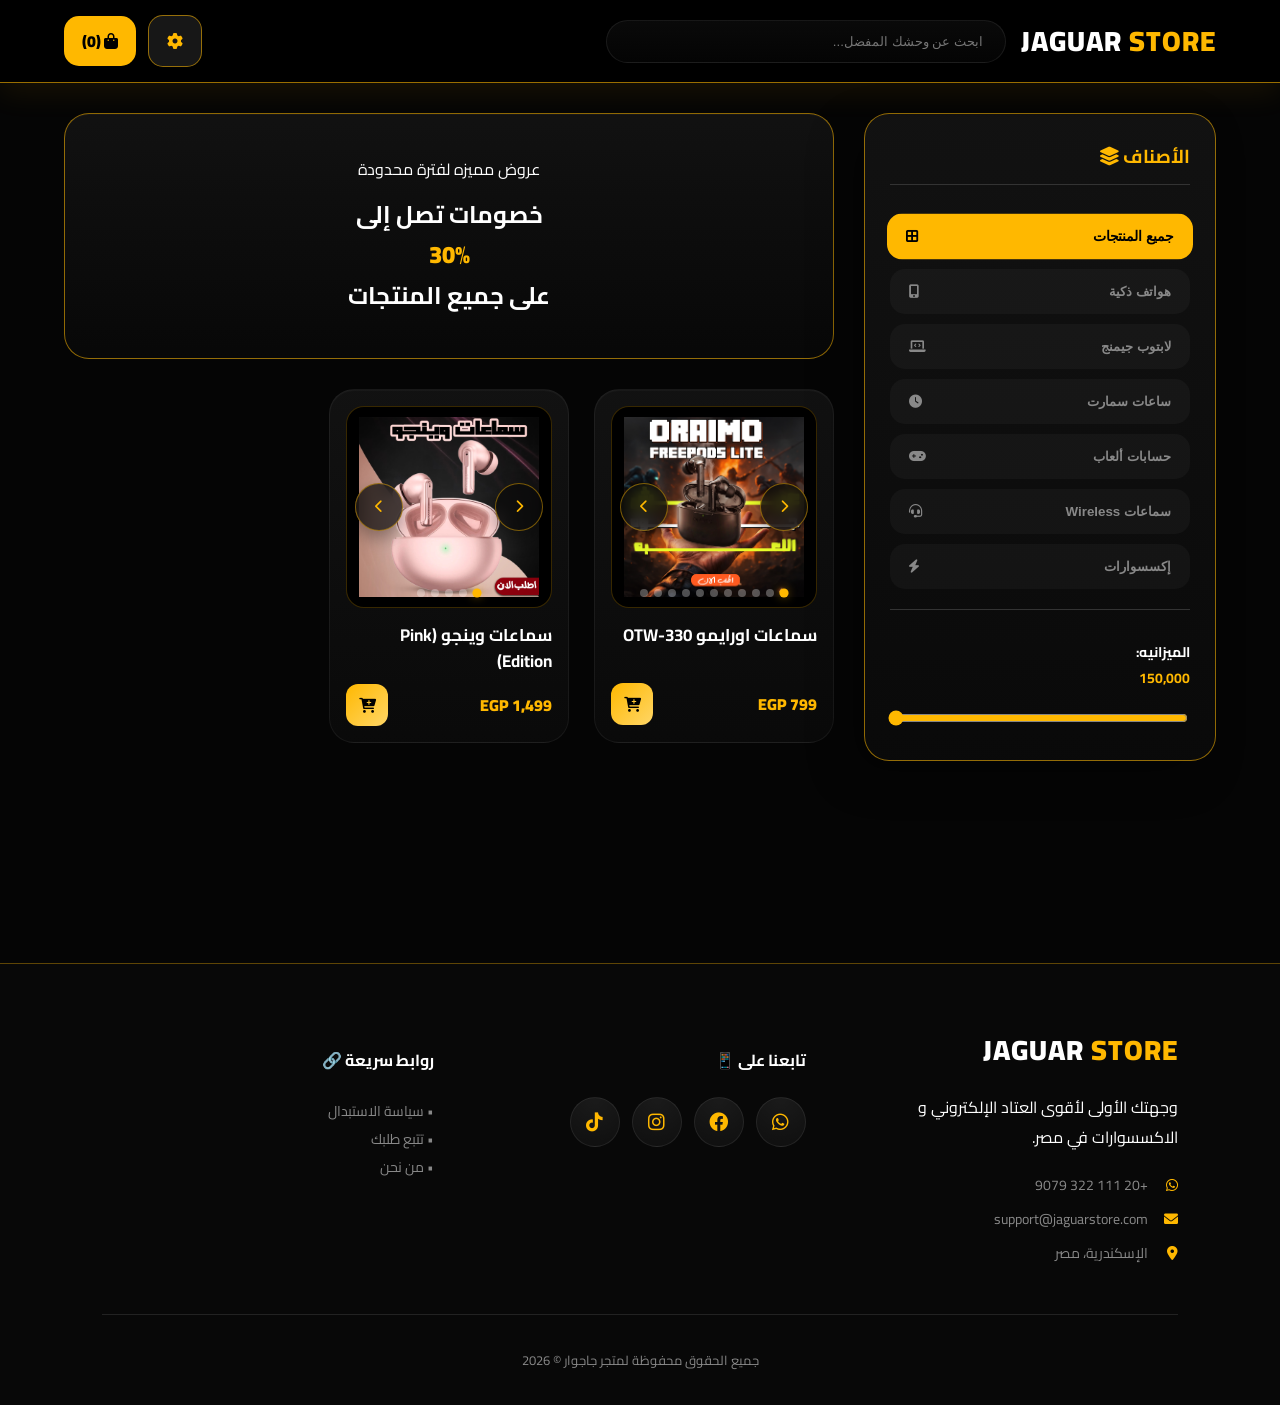
==== commit 4f83a09c: "Add files via upload" ====
--- a/products.html
+++ b/products.html
@@ -624,6 +624,36 @@
             text-align: center;
             animation: fadeInUp 0.8s ease;
             box-shadow: inset 0 1px 0 rgba(255,255,255,0.03);
+            box-sizing: border-box;
+        }
+
+        .promo-banner p {
+            margin: 0 0 8px;
+        }
+
+        .promo-title {
+            margin: 0;
+            text-align: center;
+            display: grid;
+            justify-items: center;
+        }
+
+        .promo-title .promo-line,
+        .promo-title .promo-percent {
+            display: block;
+            width: 100%;
+            text-align: center;
+        }
+
+        .promo-title .promo-line {
+            direction: rtl;
+        }
+
+        .promo-percent {
+            color: var(--gold);
+            font-weight: 900;
+            line-height: 1;
+            margin: 6px 0;
         }
 
         .premium-input {
@@ -808,10 +838,14 @@
                 margin-bottom: 6px;
             }
 
-            .promo-banner h2 {
+            .promo-title {
                 font-size: 15px;
                 line-height: 1.6;
-                margin: 0;
+            }
+
+            .promo-percent {
+                font-size: 17px;
+                margin: 4px 0;
             }
 
             .modal-content {
@@ -862,9 +896,13 @@
                 margin-bottom: 4px;
             }
 
-            .promo-banner h2 {
+            .promo-title {
                 font-size: 13px;
                 line-height: 1.5;
+            }
+
+            .promo-percent {
+                font-size: 15px;
             }
 
             .modal-gallery {
@@ -934,7 +972,11 @@
         <main id="mainContent">
             <div class="promo-banner">
                 <p>عروض مميزه لفترة محدودة</p>
-                <h2>خصومات تصل إلى <span style="color:var(--gold)">30%</span> على جميع المنتجات</h2>
+                <h2 class="promo-title">
+                    <span class="promo-line">خصومات تصل إلى</span>
+                    <span class="promo-percent">30%</span>
+                    <span class="promo-line">على جميع المنتجات</span>
+                </h2>
             </div>
             <div class="grid" id="mainGrid"></div>
         </main>
@@ -1440,4 +1482,4 @@
     };
     </script>
 </body>
-</html> 
+</html>
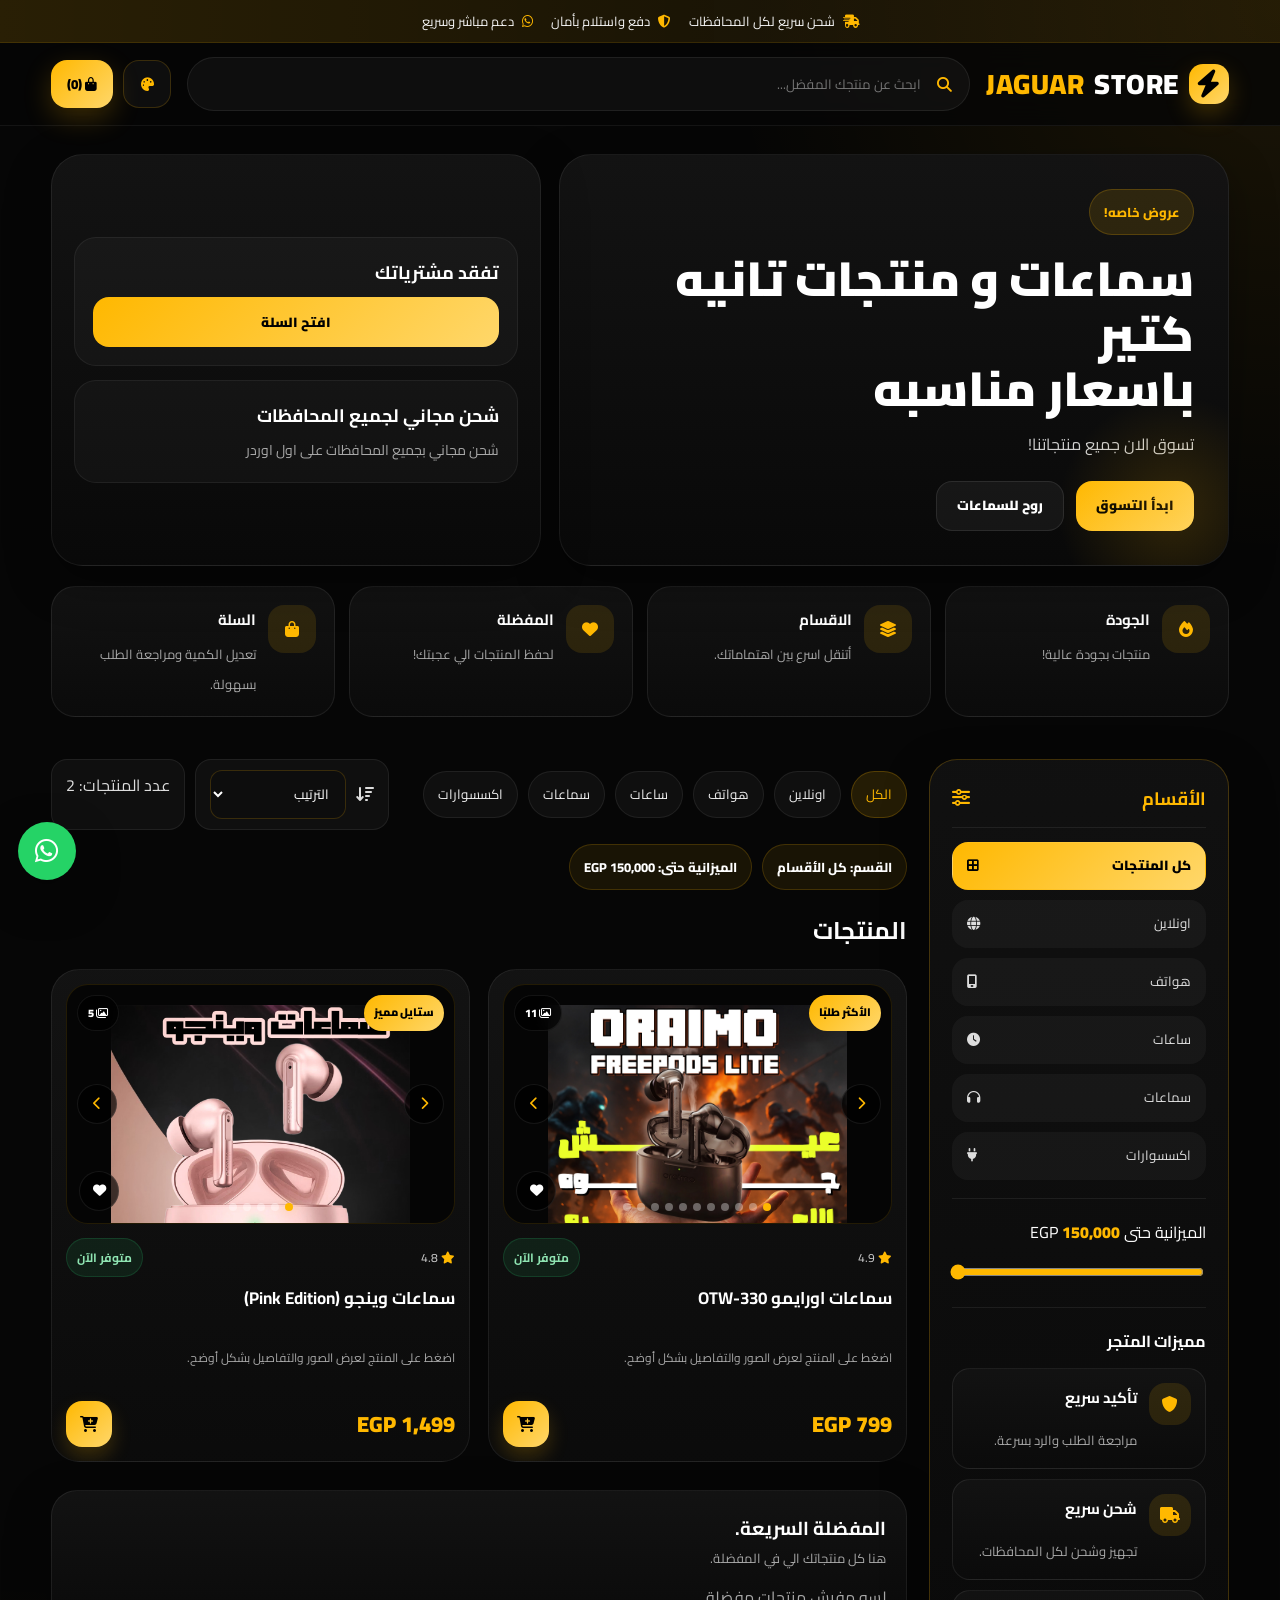
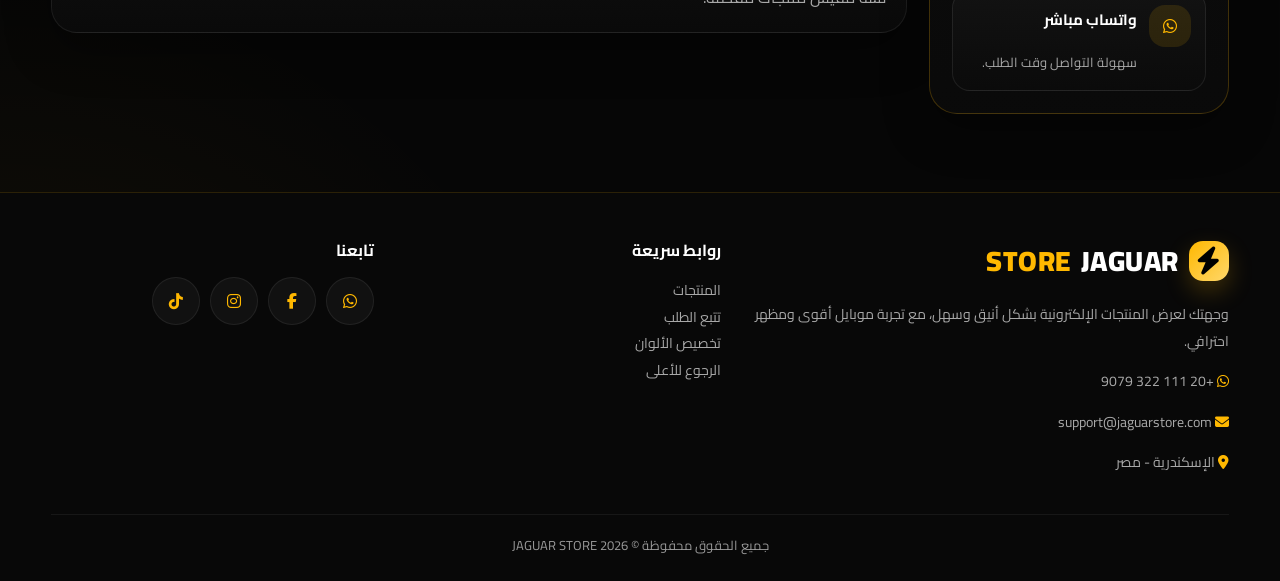
==== commit 8633c72e: "Add files via upload" ====
--- a/products.html
+++ b/products.html
@@ -1,1485 +1,753 @@
 <!DOCTYPE html>
 <html lang="ar" dir="rtl">
 <head>
-    <meta charset="UTF-8">
-    <meta name="viewport" content="width=device-width, initial-scale=1.0">
-    <title>JAGUAR STORE</title>
-    <link href="https://fonts.googleapis.com/css2?family=Cairo:wght@400;600;700;900&display=swap" rel="stylesheet">
-    <link rel="stylesheet" href="https://cdnjs.cloudflare.com/ajax/libs/font-awesome/6.0.0/css/all.min.css">
-    <script src="https://cdn.jsdelivr.net/npm/@emailjs/browser@3/dist/email.min.js"></script>
-    <script>(function() { emailjs.init("qVaa7GJPktggiEfmM"); })();</script>
-
-    <style>
-        :root { 
-            --gold: #FFB800; 
-            --gold-dark: #cc9300;
-            --bg: #050505; 
-            --card: #111; 
-            --text: #fff; 
-            --gray: #888; 
-            --glass: rgba(255, 255, 255, 0.05);
-            --transition: all 0.45s cubic-bezier(0.4, 0, 0.2, 1);
-            --glow-shadow: 0 0 15px rgba(255,184,0,0.3);
-        }
-
-        ::-webkit-scrollbar { width: 8px; }
-        ::-webkit-scrollbar-track { background: #000; }
-        ::-webkit-scrollbar-thumb { background: var(--gold); border-radius: 10px; }
-        
-        @keyframes fadeInUp {
-            from { opacity: 0; transform: translateY(30px); }
-            to { opacity: 1; transform: translateY(0); }
-        }
-
-        @keyframes rotateSettings {
-            from { transform: rotate(0deg); }
-            to { transform: rotate(360deg); }
-        }
-
-        @keyframes clickPop {
-            0% { transform: scale(1); }
-            40% { transform: scale(0.94); }
-            100% { transform: scale(1.04); }
-        }
-
-        @keyframes imageFade {
-            from { opacity: 0.35; transform: scale(0.98); }
-            to { opacity: 1; transform: scale(1); }
-        }
-        
-        html, body { 
-            overflow-x: hidden;
-            width: 100%;
-            margin: 0;
-            padding: 0;
-            background: var(--bg);
-            color: var(--text);
-            font-family: 'Cairo', sans-serif;
-            direction: rtl;
-            scroll-behavior: smooth;
-            transition: background 0.4s ease;
-        }
-
-        .pressable {
-            transition: transform 0.18s ease, box-shadow 0.18s ease, filter 0.18s ease;
-        }
-
-        .pressable:active {
-            animation: clickPop 0.22s ease;
-        }
-
-        header { 
-            display: flex;
-            flex-wrap: wrap;
-            justify-content: space-between;
-            align-items: center; 
-            padding: 15px 5%;
-            background: rgba(0,0,0,0.88);
-            backdrop-filter: blur(12px);
-            border-bottom: 1px solid rgba(255,184,0,0.6);
-            position: sticky;
-            top: 0;
-            z-index: 2000;
-            gap: 15px; 
-            box-shadow: 0 10px 30px rgba(255,184,0,0.08);
-        }
-        
-        .logo {
-            font-size: 28px;
-            font-weight: 900;
-            letter-spacing: 1px;
-            transition: var(--transition);
-            cursor: pointer;
-            white-space: nowrap;
-        }
-
-        .logo span { color: var(--gold); }
-        
-        .header-actions {
-            display: flex;
-            align-items: center;
-            gap: 12px;
-        }
-
-        .search-box {
-            flex: 1;
-            min-width: 220px;
-            position: relative;
-        }
-
-        .search-box input { 
-            width: 100%;
-            max-width: 400px;
-            padding: 13px 22px;
-            border-radius: 30px; 
-            border: 1px solid rgba(255,255,255,0.08);
-            background: linear-gradient(180deg, rgba(10,10,10,0.96), rgba(4,4,4,0.98));
-            color: #fff;
-            outline: none;
-            transition: var(--transition);
-            box-sizing: border-box;
-        }
-
-        .search-box input:focus {
-            border-color: rgba(255,184,0,0.7);
-            box-shadow: 0 0 0 3px rgba(255,184,0,0.08), 0 0 18px rgba(255,184,0,0.08);
-        }
-        
-        .cart-icon, .settings-icon, .mobile-filter-toggle { 
-            background: var(--gold);
-            color: #000;
-            padding: 10px 18px;
-            border-radius: 15px; 
-            cursor: pointer;
-            font-weight: 900;
-            transition: var(--transition);
-            position: relative;
-            user-select: none;
-            border: none;
-        }
-
-        .cart-icon:hover, .settings-icon:hover, .mobile-filter-toggle:hover {
-            transform: translateY(-2px);
-            box-shadow: 0 10px 20px rgba(255,184,0,0.15);
-        }
-
-        .settings-icon {
-            background: #171717;
-            color: var(--gold);
-            border: 1px solid rgba(255,184,0,0.55);
-        }
-
-        .settings-icon:hover i {
-            animation: rotateSettings 2s linear infinite;
-        }
-
-        .mobile-filter-toggle {
-            display: none;
-            background: linear-gradient(135deg, var(--gold), #ffd666);
-        }
-
-        .settings-panel {
-            position: fixed;
-            top: 90px;
-            left: 5%;
-            width: 300px;
-            background: linear-gradient(145deg, rgba(17, 17, 17, 0.97), rgba(8, 8, 8, 0.94));
-            border: 1px solid rgba(255, 184, 0, 0.45);
-            border-radius: 26px;
-            padding: 24px;
-            z-index: 2500;
-            display: none;
-            flex-direction: column;
-            box-shadow:
-                0 20px 60px rgba(0,0,0,0.88),
-                0 0 0 1px rgba(255,184,0,0.08) inset,
-                0 0 24px rgba(255,184,0,0.08);
-            backdrop-filter: blur(18px);
-            animation: fadeInUp 0.4s ease;
-        }
-
-        .settings-panel h3 {
-            margin: 0 0 18px;
-            display: flex;
-            align-items: center;
-            justify-content: space-between;
-            font-size: 20px;
-            font-weight: 800;
-        }
-
-        .setting-item {
-            margin: 12px 0;
-            padding: 14px;
-            display: flex;
-            flex-direction: column;
-            gap: 10px;
-            background: rgba(255,255,255,0.03);
-            border: 1px solid rgba(255,255,255,0.06);
-            border-radius: 16px;
-            transition: var(--transition);
-        }
-
-        .setting-item:hover {
-            border-color: rgba(255,184,0,0.35);
-            background: rgba(255,255,255,0.05);
-        }
-
-        .setting-item label {
-            font-size: 14px;
-            color: #ddd;
-            font-weight: 700;
-        }
-
-        .setting-item input[type="color"] {
-            width: 100%;
-            height: 48px;
-            border: 1px solid #333;
-            border-radius: 14px;
-            background: #000;
-            cursor: pointer;
-            outline: none;
-            transition: var(--transition);
-            padding: 4px;
-        }
-
-        .setting-item input[type="color"]:hover {
-            border-color: var(--gold);
-            box-shadow: var(--glow-shadow);
-        }
-
-        .settings-panel .final-btn {
-            border-radius: 14px;
-            font-size: 13px;
-            padding: 12px;
-            margin-top: 8px;
-            transition: var(--transition);
-        }
-
-        .settings-panel .final-btn:hover {
-            transform: translateY(-2px);
-            box-shadow: 0 10px 25px rgba(255,184,0,0.18);
-        }
-
-        .main-wrapper { 
-            display: flex;
-            padding: 30px 5%;
-            gap: 30px;
-            min-height: 80vh;
-            align-items: flex-start;
-        }
-        
-        aside { 
-            width: 300px;
-            background: linear-gradient(180deg, rgba(18,18,18,0.98), rgba(10,10,10,0.96));
-            padding: 25px;
-            border: 1px solid rgba(255,184,0,0.55);
-            border-radius: 25px;
-            position: sticky;
-            top: 110px;
-            height: fit-content;
-            max-height: calc(100vh - 140px);
-            z-index: 100;
-            backdrop-filter: blur(20px);
-            box-shadow: -15px 15px 40px rgba(0,0,0,0.35);
-            transition: var(--transition);
-            overflow-y: auto;
-            flex-shrink: 0;
-        }
-
-        main {
-            flex: 1;
-            min-width: 0;
-        }
-
-        .filter-btn { 
-            display: flex;
-            align-items: center;
-            justify-content: space-between;
-            width: 100%;
-            padding: 14px 18px;
-            text-align: right;
-            background: rgba(255,255,255,0.03); 
-            border: 1px solid transparent;
-            color: var(--gray);
-            cursor: pointer;
-            border-radius: 15px; 
-            font-weight: 700;
-            margin-bottom: 10px;
-            transition: 0.3s;
-        }
-
-        .filter-btn:hover {
-            border-color: rgba(255,184,0,0.25);
-            color: #fff;
-            transform: translateX(-4px);
-            background: rgba(255,255,255,0.05);
-        }
-
-        .filter-btn.active {
-            color: #000;
-            background: var(--gold);
-            transform: scale(1.02);
-        }
-
-        .grid {
-            display: grid;
-            grid-template-columns: repeat(auto-fill, minmax(240px, 1fr));
-            gap: 25px;
-        }
-        
-        .card { 
-            background: linear-gradient(180deg, rgba(18,18,18,0.98), rgba(10,10,10,0.98));
-            border-radius: 25px;
-            padding: 16px;
-            border: 1px solid rgba(255,255,255,0.06); 
-            transition: var(--transition);
-            animation: fadeInUp 0.6s ease backwards;
-            position: relative;
-            overflow: hidden;
-            box-shadow: inset 0 1px 0 rgba(255,255,255,0.03);
-        }
-
-        .card:hover {
-            border-color: rgba(255,184,0,0.45);
-            transform: translateY(-10px);
-            box-shadow: 0 14px 30px rgba(0,0,0,0.4);
-        }
-
-        .product-gallery {
-            position: relative;
-            height: 200px;
-            background: #000;
-            border-radius: 18px;
-            margin-bottom: 15px;
-            overflow: hidden;
-            display: flex;
-            align-items: center;
-            justify-content: center;
-            border: 1px solid rgba(255,184,0,0.22);
-        }
-
-        .product-gallery img {
-            max-height: 90%;
-            max-width: 90%;
-            object-fit: contain;
-            user-select: none;
-            pointer-events: none;
-            animation: imageFade 0.25s ease;
-            transition: transform 0.25s ease;
-        }
-
-        .gallery-btn {
-            position: absolute;
-            top: 50%;
-            transform: translateY(-50%);
-            width: 48px;
-            height: 48px;
-            border: 1px solid rgba(255,184,0,0.45);
-            border-radius: 50%;
-            background: rgba(10,10,10,0.72);
-            color: var(--gold);
-            cursor: pointer;
-            z-index: 5;
-            display: flex;
-            align-items: center;
-            justify-content: center;
-            transition: var(--transition);
-            opacity: 1;
-            box-shadow: 0 8px 18px rgba(0,0,0,0.35);
-            backdrop-filter: blur(8px);
-            touch-action: manipulation;
-            -webkit-tap-highlight-color: transparent;
-        }
-
-        .gallery-btn:hover {
-            background: var(--gold);
-            color: #000;
-            border-color: var(--gold);
-            transform: translateY(-50%) scale(1.08);
-            box-shadow: 0 12px 24px rgba(255,184,0,0.28);
-        }
-
-        .gallery-btn.prev { right: 8px; }
-        .gallery-btn.next { left: 8px; }
-
-        .gallery-dots {
-            position: absolute;
-            bottom: 10px;
-            left: 50%;
-            transform: translateX(-50%);
-            display: flex;
-            gap: 6px;
-            z-index: 2;
-        }
-
-        .gallery-dot {
-            width: 8px;
-            height: 8px;
-            border-radius: 50%;
-            background: rgba(255,255,255,0.3);
-            transition: var(--transition);
-        }
-
-        .gallery-dot.active {
-            background: var(--gold);
-            box-shadow: 0 0 8px rgba(255,184,0,0.4);
-            transform: scale(1.15);
-        }
-
-        .card-title {
-            margin: 0 0 10px;
-            font-size: 17px;
-            min-height: 50px;
-            line-height: 1.5;
-        }
-
-        .card-bottom {
-            display: flex;
-            justify-content: space-between;
-            align-items: center;
-            gap: 10px;
-        }
-
-        .add-btn {
-            background: linear-gradient(135deg, var(--gold), #ffd666);
-            border: none;
-            width: 42px;
-            height: 42px;
-            border-radius: 12px;
-            cursor: pointer;
-            transition: var(--transition);
-            font-size: 15px;
-            color: #000;
-        }
-
-        .add-btn:hover {
-            transform: scale(1.08);
-            box-shadow: 0 10px 18px rgba(255,184,0,0.25);
-        }
-        
-        footer {
-            padding: 60px 8% 20px;
-            background: #080808;
-            border-top: 1px solid rgba(255,184,0,0.35);
-            margin-top: 100px;
-        }
-
-        .footer-grid {
-            display: grid;
-            grid-template-columns: repeat(auto-fit, minmax(250px, 1fr));
-            gap: 40px;
-        }
-        
-        .contact-info { margin-top: 20px; }
-        .contact-info p {
-            margin: 8px 0;
-            color: var(--gray);
-            font-size: 14px;
-            display: flex;
-            align-items: center;
-            gap: 10px;
-        }
-        .contact-info i { color: var(--gold); width: 20px; }
-
-        .social-links {
-            display: flex;
-            gap: 12px;
-            margin-top: 15px;
-            flex-wrap: wrap;
-        }
-
-        .social-links a {
-            width: 48px;
-            height: 48px;
-            display: flex;
-            align-items: center;
-            justify-content: center;
-            background: radial-gradient(circle at top, rgba(255,255,255,0.08), rgba(255,255,255,0.03));
-            border: 1px solid rgba(255,255,255,0.08);
-            border-radius: 50%;
-            color: var(--gold);
-            font-size: 19px;
-            transition: var(--transition);
-            position: relative;
-            overflow: hidden;
-            text-decoration: none;
-        }
-
-        .social-links a::before {
-            content: "";
-            position: absolute;
-            inset: 0;
-            background: linear-gradient(135deg, var(--gold), #ffd666);
-            opacity: 0;
-            transition: var(--transition);
-            z-index: 0;
-        }
-
-        .social-links a i {
-            position: relative;
-            z-index: 1;
-        }
-
-        .social-links a:hover::before {
-            opacity: 1;
-        }
-
-        .social-links a:hover {
-            color: #000;
-            transform: translateY(-6px) scale(1.08);
-            box-shadow: 0 12px 24px rgba(255,184,0,0.35);
-            border-color: transparent;
-        }
-
-        .footer-bottom { 
-            margin-top: 40px;
-            padding-top: 20px;
-            border-top: 1px solid #222; 
-            text-align: center;
-            color: var(--gray);
-            font-size: 13px;
-        }
-
-        .overlay {
-            display: none;
-            position: fixed;
-            inset: 0;
-            background: rgba(0,0,0,0.9);
-            z-index: 3000;
-            justify-content: center;
-            align-items: center;
-            padding: 15px;
-            backdrop-filter: blur(8px);
-        }
-
-        .modal-content {
-            background: linear-gradient(180deg, rgba(10,10,10,0.98), rgba(5,5,5,0.98));
-            width: 100%;
-            max-width: 560px;
-            padding: 24px;
-            border-radius: 30px;
-            border: 1px solid rgba(255,184,0,0.65);
-            position: relative;
-            animation: fadeInUp 0.4s ease;
-            box-sizing: border-box;
-            box-shadow: 0 20px 60px rgba(0,0,0,0.55);
-        }
-
-        .modal-gallery {
-            position: relative;
-            width: 100%;
-            height: 320px;
-            background: #000;
-            border-radius: 18px;
-            border: 1px solid rgba(255,184,0,0.55);
-            margin-bottom: 15px;
-            display: flex;
-            align-items: center;
-            justify-content: center;
-            overflow: hidden;
-        }
-
-        .modal-gallery img {
-            max-width: 92%;
-            max-height: 92%;
-            object-fit: contain;
-            animation: imageFade 0.25s ease;
-        }
-
-        .modal-gallery .gallery-btn {
-            opacity: 1;
-        }
-
-        .modal-gallery .gallery-btn.prev { right: 12px; }
-        .modal-gallery .gallery-btn.next { left: 12px; }
-
-        .toast-container {
-            position: fixed;
-            top: 20px;
-            right: 20px;
-            z-index: 4000;
-            display: flex;
-            flex-direction: column;
-            gap: 10px;
-        }
-
-        .toast {
-            background: #111;
-            color: #fff;
-            border-right: 4px solid var(--gold);
-            padding: 15px 25px;
-            border-radius: 10px;
-            display: flex;
-            align-items: center;
-            gap: 12px;
-            animation: fadeInUp 0.4s ease;
-        }
-
-        .final-btn {
-            width: 100%;
-            padding: 16px;
-            background: linear-gradient(135deg, var(--gold), #ffd666);
-            border: none;
-            border-radius: 15px;
-            font-weight: 900;
-            cursor: pointer;
-            margin-top: 10px;
-            font-family: 'Cairo';
-            transition: var(--transition);
-            color: #000;
-        }
-
-        .final-btn:hover {
-            filter: brightness(1.08);
-            transform: translateY(-2px);
-        }
-
-        .promo-banner {
-            width: 100%;
-            background: linear-gradient(180deg, rgba(18,18,18,0.96), rgba(8,8,8,0.96));
-            border: 1px solid rgba(255,184,0,0.55);
-            border-radius: 25px;
-            padding: 40px 20px;
-            margin-bottom: 30px;
-            text-align: center;
-            animation: fadeInUp 0.8s ease;
-            box-shadow: inset 0 1px 0 rgba(255,255,255,0.03);
-            box-sizing: border-box;
-        }
-
-        .promo-banner p {
-            margin: 0 0 8px;
-        }
-
-        .promo-title {
-            margin: 0;
-            text-align: center;
-            display: grid;
-            justify-items: center;
-        }
-
-        .promo-title .promo-line,
-        .promo-title .promo-percent {
-            display: block;
-            width: 100%;
-            text-align: center;
-        }
-
-        .promo-title .promo-line {
-            direction: rtl;
-        }
-
-        .promo-percent {
-            color: var(--gold);
-            font-weight: 900;
-            line-height: 1;
-            margin: 6px 0;
-        }
-
-        .premium-input {
-            width: 100%;
-            margin-bottom: 12px;
-            padding: 14px 16px;
-            background: linear-gradient(180deg, rgba(20,20,20,0.96), rgba(10,10,10,0.96));
-            border: 1px solid rgba(255,255,255,0.08);
-            color: #fff;
-            border-radius: 16px;
-            outline: none;
-            font-family: 'Cairo', sans-serif;
-            font-size: 14px;
-            transition: var(--transition);
-            box-sizing: border-box;
-            box-shadow:
-                inset 0 1px 0 rgba(255,255,255,0.03),
-                0 8px 20px rgba(0,0,0,0.22);
-        }
-
-        .premium-input::placeholder {
-            color: #8f8f8f;
-        }
-
-        .premium-input:focus {
-            border-color: rgba(255,184,0,0.7);
-            box-shadow:
-                0 0 0 3px rgba(255,184,0,0.08),
-                0 12px 24px rgba(0,0,0,0.28),
-                0 0 16px rgba(255,184,0,0.12);
-            background: linear-gradient(180deg, rgba(24,24,24,0.98), rgba(12,12,12,0.98));
-            transform: translateY(-1px);
-        }
-
-        @media (max-width: 1024px) {
-            .main-wrapper {
-                flex-direction: column;
-                gap: 20px;
-            }
-
-            aside {
-                position: relative;
-                top: 0;
-                width: 100%;
-                max-height: none;
-            }
-
-            .settings-panel {
-                left: 50%;
-                transform: translateX(-50%);
-                width: calc(100% - 32px);
-                max-width: 320px;
-            }
-        }
-
-        @media (max-width: 768px) {
-            header {
-                padding: 12px 14px;
-                gap: 12px;
-            }
-
-            .logo {
-                font-size: 22px;
-            }
-
-            .search-box {
-                order: 3;
-                width: 100%;
-                min-width: 100%;
-            }
-
-            .search-box input {
-                max-width: 100%;
-            }
-
-            .header-actions {
-                gap: 8px;
-            }
-
-            .cart-icon, .settings-icon, .mobile-filter-toggle {
-                padding: 10px 12px;
-                border-radius: 13px;
-                font-size: 13px;
-            }
-
-            .mobile-filter-toggle {
-                display: flex;
-                align-items: center;
-                justify-content: center;
-                gap: 8px;
-            }
-
-            .main-wrapper {
-                padding: 18px 14px;
-            }
-
-            aside {
-                position: fixed;
-                top: 138px;
-                right: 14px;
-                left: 14px;
-                width: auto;
-                max-height: calc(100vh - 170px);
-                z-index: 1800;
-                opacity: 0;
-                visibility: hidden;
-                transform: translateY(-12px) scale(0.98);
-                pointer-events: none;
-                box-sizing: border-box;
-                border-radius: 22px;
-                padding: 18px;
-            }
-
-            aside.open {
-                opacity: 1;
-                visibility: visible;
-                transform: translateY(0) scale(1);
-                pointer-events: auto;
-            }
-
-            main {
-                width: 100%;
-            }
-
-            .grid {
-                grid-template-columns: 1fr 1fr;
-                gap: 14px;
-            }
-
-            .filter-btn {
-                padding: 16px 18px;
-                border-radius: 18px;
-                background: linear-gradient(180deg, rgba(255,255,255,0.05), rgba(255,255,255,0.02));
-                border: 1px solid rgba(255,255,255,0.08);
-                color: #e6e6e6;
-                font-size: 14px;
-                margin-bottom: 12px;
-                box-shadow: inset 0 1px 0 rgba(255,255,255,0.03);
-            }
-
-            .filter-btn:hover {
-                transform: translateX(-2px);
-            }
-
-            .filter-btn.active {
-                box-shadow: 0 10px 20px rgba(255,184,0,0.18);
-            }
-
-            .card {
-                padding: 12px;
-                border-radius: 20px;
-            }
-
-            .product-gallery {
-                height: 155px;
-                border-radius: 16px;
-            }
-
-            .gallery-btn {
-                width: 44px;
-                height: 44px;
-                font-size: 13px;
-            }
-
-            .card-title {
-                font-size: 15px;
-                min-height: 46px;
-            }
-
-            .add-btn {
-                width: 38px;
-                height: 38px;
-            }
-
-            .promo-banner {
-                padding: 18px 10px;
-                border-radius: 18px;
-            }
-
-            .promo-banner p {
-                font-size: 11px;
-                margin-bottom: 6px;
-            }
-
-            .promo-title {
-                font-size: 15px;
-                line-height: 1.6;
-            }
-
-            .promo-percent {
-                font-size: 17px;
-                margin: 4px 0;
-            }
-
-            .modal-content {
-                padding: 16px;
-                border-radius: 22px;
-            }
-
-            .modal-gallery {
-                height: 230px;
-            }
-
-            .toast-container {
-                top: 12px;
-                right: 12px;
-                left: 12px;
-            }
-
-            .toast {
-                padding: 12px 14px;
-                font-size: 13px;
-            }
-
-            footer {
-                padding: 45px 14px 20px;
-                margin-top: 70px;
-            }
-        }
-
-        @media (max-width: 520px) {
-            .grid {
-                grid-template-columns: 1fr;
-            }
-
-            .logo {
-                font-size: 20px;
-            }
-
-            .card-title {
-                min-height: auto;
-            }
-
-            .promo-banner {
-                padding: 14px 8px;
-            }
-
-            .promo-banner p {
-                font-size: 10px;
-                margin-bottom: 4px;
-            }
-
-            .promo-title {
-                font-size: 13px;
-                line-height: 1.5;
-            }
-
-            .promo-percent {
-                font-size: 15px;
-            }
-
-            .modal-gallery {
-                height: 210px;
-            }
-
-            .footer-grid {
-                grid-template-columns: 1fr;
-                gap: 26px;
-            }
-        }
-    </style>
+  <meta charset="UTF-8" />
+  <meta name="viewport" content="width=device-width, initial-scale=1.0" />
+  <title>JAGUAR STORE</title>
+  <link href="https://fonts.googleapis.com/css2?family=Cairo:wght@400;600;700;800;900&display=swap" rel="stylesheet">
+  <link rel="stylesheet" href="https://cdnjs.cloudflare.com/ajax/libs/font-awesome/6.5.0/css/all.min.css">
+  <script src="https://cdn.jsdelivr.net/npm/@emailjs/browser@3/dist/email.min.js"></script>
+  <script>
+    (function () {
+      try { emailjs.init("qVaa7GJPktggiEfmM"); } catch (e) {}
+    })();
+  </script>
+  <style>
+    :root{
+      --gold:#ffb800;
+      --gold-2:#ffd76a;
+      --bg:#060606;
+      --bg-soft:#0d0d0d;
+      --card:#131313;
+      --card-2:#191919;
+      --text:#ffffff;
+      --muted:#a8a8a8;
+      --line:rgba(255,255,255,.08);
+      --line-strong:rgba(255,184,0,.35);
+      --success:#27c56d;
+      --danger:#ff6b81;
+      --shadow:0 16px 45px rgba(0,0,0,.35);
+      --radius-xl:28px;
+      --radius-lg:22px;
+      --radius-md:16px;
+      --trans:all .28s ease;
+    }
+    *{box-sizing:border-box}
+    html{scroll-behavior:smooth}
+    body{
+      margin:0;
+      font-family:"Cairo",sans-serif;
+      background:
+        radial-gradient(circle at top right, rgba(255,184,0,.09), transparent 22%),
+        radial-gradient(circle at bottom left, rgba(255,184,0,.07), transparent 24%),
+        var(--bg);
+      color:var(--text);
+      overflow-x:hidden;
+    }
+    ::-webkit-scrollbar{width:9px}
+    ::-webkit-scrollbar-thumb{background:var(--gold);border-radius:999px}
+    ::-webkit-scrollbar-track{background:#000}
+    a{text-decoration:none;color:inherit}
+    button,input,select,textarea{font-family:inherit}
+    img{display:block;max-width:100%}
+    .container{width:min(1400px,92vw);margin:auto}
+    .pressable{transition:var(--trans)}
+    .pressable:active{transform:scale(.98)}
+
+    .top-strip{border-bottom:1px solid rgba(255,184,0,.12);background:linear-gradient(90deg, rgba(255,184,0,.14), rgba(255,184,0,.04));font-size:13px}
+    .top-strip .container{min-height:42px;display:flex;align-items:center;justify-content:center;gap:18px;flex-wrap:wrap}
+    .top-strip span{display:inline-flex;align-items:center;gap:8px;color:#f5f5f5}
+    .top-strip i{color:var(--gold)}
+
+    header{position:sticky;top:0;z-index:1000;backdrop-filter:blur(14px);background:rgba(6,6,6,.78);border-bottom:1px solid rgba(255,255,255,.06)}
+    .header-inner{min-height:82px;display:flex;align-items:center;gap:16px;justify-content:space-between;flex-wrap:wrap}
+    .logo{font-size:28px;font-weight:900;letter-spacing:.5px;display:flex;align-items:center;gap:10px;white-space:nowrap;cursor:pointer}
+    .logo-badge{width:40px;height:40px;border-radius:14px;display:grid;place-items:center;background:linear-gradient(135deg,var(--gold),var(--gold-2));color:#000;box-shadow:0 10px 25px rgba(255,184,0,.22)}
+    .logo span{color:var(--gold)}
+
+    .search-wrap{flex:1;min-width:260px;position:relative}
+    .search-wrap i{position:absolute;right:18px;top:50%;transform:translateY(-50%);color:var(--gold);font-size:15px}
+    .search-wrap input{width:100%;height:54px;background:rgba(255,255,255,.04);border:1px solid rgba(255,255,255,.08);border-radius:999px;padding:0 48px 0 52px;color:#fff;outline:none;transition:var(--trans)}
+    .search-wrap input:focus{border-color:rgba(255,184,0,.45);box-shadow:0 0 0 3px rgba(255,184,0,.08)}
+    .clear-search{position:absolute;left:10px;top:50%;transform:translateY(-50%);width:34px;height:34px;border:none;border-radius:50%;background:transparent;color:#aaa;cursor:pointer;opacity:0;pointer-events:none}
+    .search-wrap.has-value .clear-search{opacity:1;pointer-events:auto}
+    .header-actions{display:flex;align-items:center;gap:10px}
+    .icon-btn,.cart-btn,.mobile-filter-btn{border:none;cursor:pointer;border-radius:16px;transition:var(--trans);height:48px}
+    .icon-btn{width:48px;background:rgba(255,255,255,.04);color:var(--gold);border:1px solid rgba(255,184,0,.18)}
+    .cart-btn{padding:0 16px;background:linear-gradient(135deg,var(--gold),var(--gold-2));color:#000;font-weight:900;box-shadow:0 10px 28px rgba(255,184,0,.22)}
+    .mobile-filter-btn{display:none;padding:0 16px;background:#141414;color:var(--gold);border:1px solid rgba(255,184,0,.22)}
+    .icon-btn:hover,.cart-btn:hover,.mobile-filter-btn:hover{transform:translateY(-2px)}
+
+    .theme-panel{position:fixed;left:18px;bottom:24px;width:min(320px,calc(100vw - 36px));z-index:1300;background:linear-gradient(180deg, rgba(18,18,18,.97), rgba(10,10,10,.99));border:1px solid rgba(255,184,0,.18);border-radius:26px;padding:18px;box-shadow:var(--shadow);opacity:0;pointer-events:none;transform:translateY(12px);transition:var(--trans)}
+    .theme-panel.show{opacity:1;pointer-events:auto;transform:none}
+    .theme-panel h4{margin:0 0 14px;color:var(--gold)}
+    .theme-grid{display:grid;gap:12px}.color-row{display:flex;align-items:center;justify-content:space-between;gap:12px;background:rgba(255,255,255,.04);border:1px solid rgba(255,255,255,.06);padding:12px;border-radius:16px}.color-row input{width:52px;height:38px;border:none;background:transparent;padding:0}
+
+    .hero{padding:28px 0 18px}
+    .hero-grid{display:grid;grid-template-columns:1.3fr .95fr;gap:18px}
+    .hero-main,.hero-side{position:relative;overflow:hidden;border-radius:32px;border:1px solid rgba(255,255,255,.07);background:linear-gradient(180deg, rgba(20,20,20,.95), rgba(9,9,9,.98));box-shadow:var(--shadow)}
+    .hero-main{padding:34px;min-height:320px;display:flex;flex-direction:column;justify-content:center}
+    .hero-main::before{content:"";position:absolute;inset:auto -70px -70px auto;width:250px;height:250px;border-radius:50%;background:radial-gradient(circle, rgba(255,184,0,.16), transparent 65%)}
+    .hero-chip{width:max-content;padding:10px 14px;border-radius:999px;background:rgba(255,184,0,.12);border:1px solid rgba(255,184,0,.2);color:var(--gold);font-weight:800;font-size:13px;margin-bottom:16px}
+    .hero-main h1{margin:0 0 12px;font-size:48px;line-height:1.15;font-weight:900}
+    .hero-main p{margin:0 0 22px;color:#d0d0d0;font-size:16px;line-height:1.9;max-width:650px}
+    .hero-actions{display:flex;gap:12px;flex-wrap:wrap}
+    .primary-btn,.secondary-btn{min-height:50px;padding:0 20px;border:none;border-radius:16px;cursor:pointer;font-weight:900;transition:var(--trans)}
+    .primary-btn{background:linear-gradient(135deg,var(--gold),var(--gold-2));color:#000}.secondary-btn{background:rgba(255,255,255,.05);color:#fff;border:1px solid rgba(255,255,255,.09)}
+    .hero-side{padding:22px;display:flex;flex-direction:column;gap:14px;justify-content:center}
+    .offer-box{padding:18px;border-radius:22px;background:rgba(255,255,255,.03);border:1px solid rgba(255,255,255,.06)}
+    .offer-box strong{display:block;font-size:18px;margin-bottom:6px}.offer-box p{margin:0;color:var(--muted);line-height:1.8;font-size:14px}.offer-price{color:var(--gold);font-size:34px;font-weight:900;line-height:1;margin:8px 0}
+
+    .mini-features{display:grid;grid-template-columns:repeat(4,minmax(0,1fr));gap:14px;margin:20px 0 24px}
+    .mini-feature{background:linear-gradient(180deg, rgba(19,19,19,.96), rgba(11,11,11,.98));border:1px solid var(--line);border-radius:24px;padding:18px;display:flex;gap:12px;align-items:flex-start;transition:var(--trans)}
+    .mini-feature:hover{transform:translateY(-5px);border-color:rgba(255,184,0,.24)}
+    .mini-icon{width:48px;height:48px;border-radius:16px;background:rgba(255,184,0,.12);color:var(--gold);display:grid;place-items:center;flex-shrink:0}
+    .mini-feature strong{display:block;font-size:15px;margin-bottom:4px}.mini-feature span{font-size:13px;color:var(--muted);line-height:1.7}
+
+    .layout{display:grid;grid-template-columns:300px 1fr;gap:22px;align-items:start;padding-bottom:36px}
+    aside{position:sticky;top:102px;background:linear-gradient(180deg, rgba(17,17,17,.96), rgba(10,10,10,.98));border:1px solid rgba(255,184,0,.22);border-radius:28px;padding:22px;box-shadow:var(--shadow)}
+    .side-title{display:flex;align-items:center;justify-content:space-between;margin:0 0 14px;padding-bottom:12px;border-bottom:1px solid rgba(255,255,255,.07);color:var(--gold);font-size:18px}
+    .filter-btn{width:100%;min-height:48px;border:none;cursor:pointer;border-radius:16px;padding:0 14px;margin-bottom:10px;display:flex;align-items:center;justify-content:space-between;background:rgba(255,255,255,.04);color:#ddd;border:1px solid transparent;transition:var(--trans)}
+    .filter-btn:hover{border-color:rgba(255,184,0,.2);transform:translateX(-2px)}.filter-btn.active{background:linear-gradient(135deg,var(--gold),var(--gold-2));color:#000;font-weight:900}
+    .range-box,.trust-box{margin-top:18px;padding-top:18px;border-top:1px solid rgba(255,255,255,.07)}
+    .range-box label,.trust-box strong{display:block;margin-bottom:12px} input[type="range"]{width:100%;accent-color:var(--gold)} .budget-value{color:var(--gold);font-weight:900}
+
+    .main-area{min-width:0}
+    .toolbar{display:flex;align-items:center;justify-content:space-between;gap:12px;flex-wrap:wrap;margin-bottom:14px}
+    .chips{display:flex;gap:10px;flex-wrap:wrap}.chip{border:none;cursor:pointer;padding:10px 14px;border-radius:999px;background:rgba(255,255,255,.04);color:#eee;border:1px solid rgba(255,255,255,.07);transition:var(--trans)}
+    .chip.active,.chip:hover{background:rgba(255,184,0,.12);border-color:rgba(255,184,0,.22);color:var(--gold)}
+    .results-box,.sort-box{background:rgba(255,255,255,.04);border:1px solid rgba(255,255,255,.07);border-radius:16px;padding:10px 14px;color:#ddd}
+    .sort-box{display:flex;gap:10px;align-items:center}.sort-box select{background:#0d0d0d;border:1px solid rgba(255,184,0,.18);color:#fff;border-radius:12px;padding:10px 12px;outline:none}
+    .active-filters{display:flex;gap:10px;flex-wrap:wrap;margin-bottom:18px}.filter-pill{padding:10px 14px;border-radius:999px;background:rgba(255,184,0,.08);border:1px solid rgba(255,184,0,.18);font-size:13px;font-weight:800}
+    .section-title{display:flex;align-items:end;justify-content:space-between;gap:12px;margin:12px 0 16px}.section-title h2,.section-title h3{margin:0}.section-title p{margin:0;color:var(--muted);font-size:13px}
+
+    .products-grid{display:grid;grid-template-columns:repeat(auto-fill,minmax(280px,1fr));gap:18px}
+    .product-card{position:relative;overflow:hidden;background:linear-gradient(180deg, rgba(19,19,19,.98), rgba(11,11,11,.98));border:1px solid rgba(255,255,255,.07);border-radius:28px;padding:14px;transition:var(--trans)}
+    .product-card:hover{transform:translateY(-8px);border-color:rgba(255,184,0,.24);box-shadow:var(--shadow)}
+    .image-wrap{position:relative;height:240px;border-radius:22px;overflow:hidden;background:#050505;border:1px solid rgba(255,184,0,.12);display:grid;place-items:center;margin-bottom:14px;cursor:pointer}
+    .image-wrap img{max-width:88%;max-height:88%;object-fit:contain;transition:var(--trans)}.product-card:hover .image-wrap img{transform:scale(1.04)}
+    .badge-row{position:absolute;top:10px;right:10px;left:10px;display:flex;justify-content:space-between;gap:8px;pointer-events:none}.badge-col{display:flex;gap:8px;flex-wrap:wrap}
+    .badge{padding:7px 10px;border-radius:999px;font-size:11px;font-weight:900;background:rgba(0,0,0,.68);backdrop-filter:blur(8px);border:1px solid rgba(255,255,255,.07)} .badge.hot{background:linear-gradient(135deg,var(--gold),var(--gold-2));color:#000;border:none}
+    .circle-btn{position:absolute;z-index:3;border:none;cursor:pointer;border-radius:50%;width:40px;height:40px;display:grid;place-items:center;background:rgba(0,0,0,.68);color:#fff;border:1px solid rgba(255,255,255,.08);transition:var(--trans)}
+    .circle-btn:hover{transform:scale(1.06)} .wish-btn{left:12px;bottom:12px}.wish-btn.active{color:var(--danger);border-color:rgba(255,107,129,.35)} .nav-btn{top:50%;transform:translateY(-50%);color:var(--gold)} .nav-btn.prev{right:10px} .nav-btn.next{left:10px}
+    .dots{position:absolute;bottom:12px;left:50%;transform:translateX(-50%);display:flex;gap:6px}.dot{width:8px;height:8px;border-radius:50%;background:rgba(255,255,255,.35)} .dot.active{background:var(--gold);box-shadow:0 0 12px rgba(255,184,0,.42)}
+    .product-meta{display:flex;align-items:center;justify-content:space-between;gap:10px;color:#ccc;font-size:12px;margin-bottom:8px}.stock{padding:7px 10px;border-radius:999px;background:rgba(39,197,109,.1);border:1px solid rgba(39,197,109,.18);color:#8fe4b2;font-weight:700}
+    .title{margin:0 0 8px;font-size:17px;line-height:1.6;min-height:54px}.desc{margin:0 0 12px;color:var(--muted);font-size:12px;line-height:1.8;min-height:42px}
+    .card-footer{display:flex;align-items:center;justify-content:space-between;gap:10px}.price{font-size:22px;font-weight:900;color:var(--gold)}
+    .add-btn{border:none;cursor:pointer;width:46px;height:46px;border-radius:16px;background:linear-gradient(135deg,var(--gold),var(--gold-2));color:#000;font-size:16px;font-weight:900;box-shadow:0 10px 20px rgba(255,184,0,.2)}
+
+    .stats-grid,.trust-grid{display:grid;gap:16px;margin-top:28px}.stats-grid{grid-template-columns:repeat(4,minmax(0,1fr))}.trust-grid{grid-template-columns:repeat(3,minmax(0,1fr))}
+    .stat-card,.trust-card,.wishlist-panel{background:linear-gradient(180deg, rgba(19,19,19,.96), rgba(10,10,10,.98));border:1px solid rgba(255,255,255,.07);border-radius:26px;box-shadow:var(--shadow)}
+    .stat-card{padding:22px 18px;text-align:center}.stat-card strong{display:block;font-size:28px;color:var(--gold);margin-bottom:6px}.stat-card span{color:#d4d4d4;font-size:13px}
+    .trust-card{padding:20px;display:flex;gap:14px;align-items:flex-start}.trust-card i{color:var(--gold);font-size:20px;margin-top:4px}.trust-card strong{display:block;margin-bottom:5px}.trust-card p{margin:0;color:var(--muted);line-height:1.8;font-size:13px}
+    .wishlist-panel{padding:20px;margin-top:28px}.wishlist-list{display:flex;gap:10px;flex-wrap:wrap;margin-top:12px}.wish-chip{display:inline-flex;align-items:center;gap:10px;padding:10px 14px;border-radius:999px;background:rgba(255,255,255,.05);border:1px solid rgba(255,255,255,.06)} .wish-chip button{border:none;background:transparent;color:var(--danger);cursor:pointer}
+    footer{margin-top:42px;border-top:1px solid rgba(255,184,0,.14);padding:42px 0 24px;background:#080808}.footer-grid{display:grid;grid-template-columns:1.2fr .8fr .8fr;gap:24px}.footer-col p,.footer-col li{color:var(--muted);line-height:1.9;font-size:14px}.footer-col h4{margin:0 0 12px;color:#fff}.footer-list{list-style:none;padding:0;margin:0}.socials{display:flex;gap:10px;flex-wrap:wrap}.social{width:48px;height:48px;border-radius:50%;display:grid;place-items:center;background:rgba(255,255,255,.04);border:1px solid rgba(255,255,255,.07);color:var(--gold);transition:var(--trans)}.social:hover{transform:translateY(-4px);background:linear-gradient(135deg,var(--gold),var(--gold-2));color:#000}.copyright{margin-top:24px;padding-top:18px;border-top:1px solid rgba(255,255,255,.06);text-align:center;color:#999;font-size:13px}
+
+    .overlay{position:fixed;inset:0;background:rgba(0,0,0,.86);backdrop-filter:blur(8px);display:none;align-items:center;justify-content:center;padding:14px;z-index:1400}.overlay.show{display:flex}
+    .modal{width:min(680px,100%);max-height:90vh;overflow:auto;background:linear-gradient(180deg, rgba(17,17,17,.98), rgba(8,8,8,.99));border:1px solid rgba(255,184,0,.2);border-radius:30px;padding:20px;box-shadow:var(--shadow)}
+    .modal-close{width:42px;height:42px;border:none;border-radius:50%;cursor:pointer;background:rgba(255,255,255,.06);color:var(--gold);font-size:18px;float:left}
+    .modal-gallery{position:relative;height:340px;border-radius:24px;background:#050505;border:1px solid rgba(255,184,0,.14);display:grid;place-items:center;overflow:hidden;margin-bottom:16px}.modal-gallery img{max-width:90%;max-height:90%;object-fit:contain}
+    .modal h2{margin:0 0 8px;color:var(--gold);font-size:28px}.modal .specs{color:#ddd;line-height:2;white-space:pre-line;font-size:14px}.modal .modal-row{display:flex;align-items:center;justify-content:space-between;gap:12px;flex-wrap:wrap;margin-top:16px}
+    .cart-list{display:grid;gap:10px;margin:16px 0}.cart-item{display:flex;justify-content:space-between;gap:12px;align-items:center;background:rgba(255,255,255,.04);border:1px solid rgba(255,255,255,.06);padding:14px;border-radius:18px}.cart-item small{display:block;color:var(--muted)}
+    .qty-wrap{display:flex;align-items:center;gap:8px}.qty-btn,.remove-btn{width:34px;height:34px;border:none;border-radius:12px;cursor:pointer;font-weight:900}.qty-btn{background:rgba(255,184,0,.12);color:var(--gold)}.remove-btn{background:rgba(255,107,129,.12);color:var(--danger)}
+    .total-box{margin-top:16px;padding-top:16px;border-top:1px solid rgba(255,255,255,.08);font-size:22px;font-weight:900;color:var(--gold);text-align:center}
+    .form-grid{display:grid;gap:12px;margin-top:16px}.input{width:100%;height:52px;border-radius:16px;border:1px solid rgba(255,255,255,.08);background:rgba(255,255,255,.04);padding:0 16px;color:#fff;outline:none}.textarea{height:100px;padding-top:14px;resize:vertical}.input:focus{border-color:rgba(255,184,0,.35);box-shadow:0 0 0 3px rgba(255,184,0,.08)}
+    .form-actions{display:grid;grid-template-columns:1fr 1fr;gap:12px;margin-top:16px}
+    .toast-wrap{position:fixed;top:18px;right:18px;z-index:1600;display:grid;gap:10px}.toast{background:#121212;border-right:4px solid var(--gold);padding:14px 18px;border-radius:14px;box-shadow:var(--shadow)}
+    .floating-whatsapp,.back-top{position:fixed;left:18px;width:58px;height:58px;border:none;border-radius:50%;display:grid;place-items:center;cursor:pointer;z-index:1200;box-shadow:var(--shadow);transition:var(--trans)}
+    .floating-whatsapp{bottom:20px;background:#25D366;color:#fff;font-size:27px}.back-top{bottom:88px;background:linear-gradient(135deg,var(--gold),var(--gold-2));color:#000;opacity:0;pointer-events:none;transform:translateY(10px)}.back-top.show{opacity:1;pointer-events:auto;transform:none}
+    .empty-state{padding:34px 20px;text-align:center;border-radius:28px;background:linear-gradient(180deg, rgba(18,18,18,.98), rgba(10,10,10,.98));border:1px solid rgba(255,255,255,.07)} .empty-state p{color:var(--muted);margin:10px 0 0}
+
+    @media (max-width:1100px){.hero-grid,.layout,.footer-grid{grid-template-columns:1fr}aside{position:relative;top:0}.trust-grid{grid-template-columns:1fr}.stats-grid,.mini-features{grid-template-columns:repeat(2,minmax(0,1fr))}}
+    @media (max-width:768px){.header-inner{padding:12px 0}.logo{font-size:22px}.search-wrap{order:3;min-width:100%}.hero-main{padding:24px;min-height:auto}.hero-main h1{font-size:34px}.products-grid{grid-template-columns:1fr 1fr}.mobile-filter-btn{display:inline-grid}aside{position:fixed;top:94px;right:14px;left:14px;z-index:1250;max-height:calc(100vh - 120px);overflow:auto;opacity:0;pointer-events:none;transform:translateY(-10px)}aside.show{opacity:1;pointer-events:auto;transform:none}}
+    @media (max-width:560px){.products-grid,.stats-grid,.mini-features{grid-template-columns:1fr}.toolbar{align-items:stretch}.chips{overflow:auto;flex-wrap:nowrap;padding-bottom:4px}.form-actions{grid-template-columns:1fr}.modal-gallery{height:250px}}
+    .modal-gallery img{
+     max-width:70%;
+     max-height:70%;
+     object-fit:contain;
+    transition:0.3s;
+    }
+ </style>
 </head>
 <body>
-    <div class="toast-container" id="toastContainer"></div>
-
-    <div class="settings-panel" id="settingsPanel">
-        <h3 style="color:var(--gold)">تخصيص  <i class="fas fa-magic"></i></h3>
-        <div class="setting-item">
-            <label>لون الهوية</label>
-            <input type="color" id="goldColorPicker" value="#FFB800" oninput="updateTheme('gold', this.value)">
-        </div>
-        <div class="setting-item">
-            <label>لون الخلفية</label>
-            <input type="color" id="bgColorPicker" value="#050505" oninput="updateTheme('bg', this.value)">
-        </div>
-        <button class="final-btn pressable" style="background:#444; color:#fff; font-size:12px; margin-bottom:10px;" onclick="resetTheme()">إعادة الإعدادات الأصلية 🔄</button>
-        <button class="final-btn pressable" style="padding: 8px; font-size: 12px;" onclick="toggleSettings()">إغلاق</button>
+  <div class="top-strip">
+    <div class="container">
+      <span><i class="fa-solid fa-truck-fast"></i> شحن سريع لكل المحافظات</span>
+      <span><i class="fa-solid fa-shield-halved"></i> دفع واستلام بأمان</span>
+      <span><i class="fa-brands fa-whatsapp"></i> دعم مباشر وسريع</span>
     </div>
-
-    <header>
-        <div class="logo pressable" onclick="location.reload()">JAGUAR <span>STORE</span></div>
-
-        <div class="search-box">
-            <input type="text" id="aiSearch" oninput="filterEverything()" placeholder="ابحث عن وحشك المفضل...">
-        </div>
-
-        <div class="header-actions">
-            <button class="mobile-filter-toggle pressable" onclick="toggleSidebar()">
-                <i class="fas fa-layer-group"></i>
-                <span>الأصناف</span>
-            </button>
-            <div class="settings-icon pressable" onclick="toggleSettings()"><i class="fas fa-cog"></i></div>
-            <div class="cart-icon pressable" onclick="openCart()"><i class="fas fa-shopping-bag"></i> (<span id="count">0</span>)</div>
-        </div>
-    </header>
-
-    <div class="main-wrapper">
-        <aside id="sidebar">
-            <h3 style="color:var(--gold); margin-top:0; border-bottom: 1px solid #333; padding-bottom: 10px;">الأصناف <i class="fas fa-layer-group"></i></h3>
-            <div style="flex: 1; padding-top: 10px;">
-                <button class="filter-btn active pressable" onclick="updateCategory('all', this)"><span>جميع المنتجات</span> <i class="fas fa-border-all"></i></button>
-                <button class="filter-btn pressable" onclick="updateCategory('phones', this)"><span>هواتف ذكية</span> <i class="fas fa-mobile-alt"></i></button>
-                <button class="filter-btn pressable" onclick="updateCategory('laptops', this)"><span>لابتوب جيمنج</span> <i class="fas fa-laptop-code"></i></button>
-                <button class="filter-btn pressable" onclick="updateCategory('watches', this)"><span>ساعات سمارت</span> <i class="fas fa-clock"></i></button>
-                <button class="filter-btn pressable" onclick="updateCategory('games', this)"><span>حسابات ألعاب</span> <i class="fas fa-gamepad"></i></button>
-                <button class="filter-btn pressable" onclick="updateCategory('earbuds', this)"><span>سماعات Wireless</span> <i class="fas fa-headset"></i></button>
-                <button class="filter-btn pressable" onclick="updateCategory('acc', this)"><span>إكسسوارات </span> <i class="fas fa-bolt"></i></button>
-
-                <div style="margin-top:20px; border-top:1px solid #333; padding-top:15px;">
-                    <h3 style="font-size:14px;">الميزانيه: <br> <span id="pLab" style="color:var(--gold)">150,000</span></h3>
-                    <input type="range" id="priceRange" min="100" max="150000" value="150000" style="width: 100%; accent-color: var(--gold);" oninput="filterEverything()">
-                </div>
+  </div>
+
+  <header>
+    <div class="container header-inner">
+      <div class="logo pressable" onclick="scrollToTop()">
+        <div class="logo-badge"><i class="fa-solid fa-bolt"></i></div>
+        STORE <span>JAGUAR</span>
+      </div>
+
+      <div class="search-wrap" id="searchWrap">
+        <i class="fa-solid fa-magnifying-glass"></i>
+        <input id="searchInput" type="text" placeholder="ابحث عن منتجك المفضل..." oninput="applyFilters()">
+        <button class="clear-search" type="button" onclick="clearSearch()"><i class="fa-solid fa-xmark"></i></button>
+      </div>
+
+      <div class="header-actions">
+        <button class="mobile-filter-btn pressable" type="button" onclick="toggleSidebar()"><i class="fa-solid fa-sliders"></i></button>
+        <button class="icon-btn pressable" type="button" onclick="toggleThemePanel()" aria-label="تخصيص"><i class="fa-solid fa-palette"></i></button>
+        <button class="cart-btn pressable" type="button" onclick="openCart()"><i class="fa-solid fa-bag-shopping"></i> (<span id="cartCount">0</span>)</button>
+      </div>
+    </div>
+  </header>
+
+  <div class="theme-panel" id="themePanel">
+    <h4>تخصيص شكل الموقع</h4>
+    <div class="theme-grid">
+      <div class="color-row"><span>لون الهوية</span><input type="color" id="goldPicker" value="#ffb800" oninput="updateTheme('gold',this.value)"></div>
+      <div class="color-row"><span>لون الخلفية</span><input type="color" id="bgPicker" value="#060606" oninput="updateTheme('bg',this.value)"></div>
+      <button class="secondary-btn pressable" type="button" onclick="resetTheme()">إرجاع الشكل الأساسي</button>
+    </div>
+  </div>
+
+  <section class="hero">
+    <div class="container">
+      <div class="hero-grid">
+        <div class="hero-main">
+          <div class="hero-chip">عروض خاصه!</div>
+          <h1>سماعات و منتجات تانيه كتير<br>باسعار مناسبه</h1>
+          <p>تسوق الان جميع منتجاتنا!</p>
+          <div class="hero-actions">
+            <button class="primary-btn pressable" type="button" onclick="scrollToProducts()">ابدأ التسوق</button>
+            <button class="secondary-btn pressable" type="button" onclick="quickCategory('earbuds')">روح للسماعات</button>
+          </div>
+        </div>
+        <div class="hero-side">
+          <div class="offer-box">
+            <strong>تفقد مشترياتك</strong>
+            
+            <div class="offer-price"></div>
+            <button class="primary-btn pressable" type="button" style="width:100%" onclick="openCart()">افتح السلة</button>
+          </div>
+          <div class="offer-box">
+            <strong>شحن مجاني لجميع المحافظات</strong>
+            <p>شحن مجاني بجميع المحافظات على اول اوردر</p>
+          </div>
+        </div>
+      </div>
+
+      <div class="mini-features">
+        <div class="mini-feature pressable"><div class="mini-icon"><i class="fa-solid fa-fire"></i></div><div><strong>الجودة</strong><span>منتجات بجودة عالية!</span></div></div>
+        <div class="mini-feature pressable"><div class="mini-icon"><i class="fa-solid fa-layer-group"></i></div><div><strong> الاقسام</strong><span> أتنقل اسرع بين اهتماماتك.</span></div></div>
+        <div class="mini-feature pressable"><div class="mini-icon"><i class="fa-solid fa-heart"></i></div><div><strong>المفضلة</strong><span>لحفظ المنتجات الي عجبتك!</span></div></div>
+        <div class="mini-feature pressable"><div class="mini-icon"><i class="fa-solid fa-bag-shopping"></i></div><div><strong>السلة</strong><span>تعديل الكمية ومراجعة الطلب بسهولة.</span></div></div>
+      </div>
+    </div>
+  </section>
+
+  <div class="container layout">
+    <aside id="sidebar">
+      <h3 class="side-title">الأقسام <i class="fa-solid fa-sliders"></i></h3>
+      <button class="filter-btn active" type="button" data-cat="all" onclick="setCategory('all',this)"><span>كل المنتجات</span><i class="fa-solid fa-border-all"></i></button>
+      <button class="filter-btn" type="button" data-cat="online" onclick="setCategory('online',this)"><span>اونلاين</span><i class="fa-solid fa-globe"></i></button>
+<button class="filter-btn" type="button" data-cat="phones" onclick="setCategory('phones',this)"><span>هواتف</span><i class="fa-solid fa-mobile-screen"></i></button>
+<button class="filter-btn" type="button" data-cat="watches" onclick="setCategory('watches',this)"><span>ساعات</span><i class="fa-solid fa-clock"></i></button>
+<button class="filter-btn" type="button" data-cat="earbuds" onclick="setCategory('earbuds',this)"><span>سماعات</span><i class="fa-solid fa-headphones"></i></button>
+<button class="filter-btn" type="button" data-cat="accessories" onclick="setCategory('accessories',this)"><span>اكسسوارات</span><i class="fa-solid fa-plug"></i></button>
+
+      <div class="range-box">
+        <label>الميزانية حتى <span class="budget-value" id="budgetValue">150,000</span> EGP</label>
+        <input type="range" id="priceRange" min="100" max="150000" value="150000" oninput="applyFilters()">
+      </div>
+
+      <div class="trust-box">
+        <strong>مميزات المتجر</strong>
+        <div class="mini-feature" style="padding:14px;border-radius:18px;margin-bottom:10px"><div class="mini-icon" style="width:42px;height:42px"><i class="fa-solid fa-shield"></i></div><div><strong>تأكيد سريع</strong><span>مراجعة الطلب والرد بسرعة.</span></div></div>
+        <div class="mini-feature" style="padding:14px;border-radius:18px;margin-bottom:10px"><div class="mini-icon" style="width:42px;height:42px"><i class="fa-solid fa-truck"></i></div><div><strong>شحن سريع</strong><span>تجهيز وشحن لكل المحافظات.</span></div></div>
+        <div class="mini-feature" style="padding:14px;border-radius:18px"><div class="mini-icon" style="width:42px;height:42px"><i class="fa-brands fa-whatsapp"></i></div><div><strong>واتساب مباشر</strong><span>سهولة التواصل وقت الطلب.</span></div></div>
+      </div>
+    </aside>
+
+    <main class="main-area">
+      <div class="toolbar">
+        <div class="chips">
+          <button class="chip active" type="button" data-chip="all" onclick="quickCategory('all')">الكل</button>
+          <button class="chip" type="button" data-chip="online" onclick="quickCategory('online')">اونلاين</button>
+<button class="chip" type="button" data-chip="phones" onclick="quickCategory('phones')">هواتف</button>
+<button class="chip" type="button" data-chip="watches" onclick="quickCategory('watches')">ساعات</button>
+<button class="chip" type="button" data-chip="earbuds" onclick="quickCategory('earbuds')">سماعات</button>
+<button class="chip" type="button" data-chip="accessories" onclick="quickCategory('accessories')">اكسسوارات</button>
+        </div>
+        <div style="display:flex;gap:10px;flex-wrap:wrap">
+          <div class="sort-box">
+            <i class="fa-solid fa-arrow-down-wide-short"></i>
+            <select id="sortSelect" onchange="applyFilters()">
+              <option value="default">الترتيب</option>
+              <option value="price-asc">السعر من الأقل</option>
+              <option value="price-desc">السعر من الأعلى</option>
+              <option value="name-asc">الاسم</option>
+            </select>
+          </div>
+          <div class="results-box" id="resultsBox">عدد المنتجات: 0</div>
+        </div>
+      </div>
+
+      <div class="active-filters" id="activeFilters"></div>
+
+      <section id="featuredSection">
+        <div class="section-title">
+          <div>
+            <h2>المنتجات</h2>
+          </div>
+        </div>
+        <div class="products-grid" id="productsGrid"></div>
+      </section>
+
+       <!--
+        <section>
+        <div class="stats-grid">
+          <div class="stat-card"><strong>2</strong><span>منتجات حالية</span></div>
+          <div class="stat-card"><strong>100%</strong><span>صور سليمة</span></div>
+          <div class="stat-card"><strong>جاهز</strong><span>للتحميل الآن</span></div>
+          <div class="stat-card"><strong>شغال</strong><span>كل الزرار الأساسي</span></div>
+        </div>
+      </section>
+      -->
+
+
+      <!--
+      <section>
+        <div class="section-title">
+          <div>
+            <h3>حاجات اتصلحت</h3>
+            <p>تثبيت السلوك المهم في النسخة الجديدة.</p>
+          </div>
+        </div>
+        <div class="trust-grid">
+          <div class="trust-card"><i class="fa-solid fa-computer-mouse"></i><div><strong>الأزرار الأساسية</strong><p>البحث، الفلاتر، السلة، المفضلة، التفاصيل، وإرسال الطلب شغالين.</p></div></div>
+          <div class="trust-card"><i class="fa-solid fa-images"></i><div><strong>صور المنتجات</strong><p>كل منتج مرتبط بنفس الصور الأصلية الخاصة به فقط.</p></div></div>
+          <div class="trust-card"><i class="fa-solid fa-mobile-screen"></i><div><strong>الموبايل</strong><p>زرار فلترة واضح وإغلاق للنوافذ بدون مشاكل.</p></div></div>
+        </div>
+      </section>
+       -->
+
+      <section class="wishlist-panel">
+        <div class="section-title" style="margin:0 0 10px">
+          <div>
+            <h3>المفضلة السريعة.</h3>
+            <p>هنا كل منتجاتك الي في المفضلة.</p>
+          </div>
+        </div>
+        <div class="wishlist-list" id="wishlistList"></div>
+      </section>
+    </main>
+  </div>
+
+  <footer>
+    <div class="container">
+      <div class="footer-grid">
+        <div class="footer-col">
+          <div class="logo" style="margin-bottom:10px" onclick="scrollToTop()"><div class="logo-badge"><i class="fa-solid fa-bolt"></i></div>JAGUAR <span>STORE</span></div>
+          <p>وجهتك لعرض المنتجات الإلكترونية بشكل أنيق وسهل، مع تجربة موبايل أقوى ومظهر احترافي.</p>
+          <p><i class="fa-brands fa-whatsapp" style="color:var(--gold)"></i> +20 111 322 9079</p>
+          <p><i class="fa-solid fa-envelope" style="color:var(--gold)"></i> support@jaguarstore.com</p>
+          <p><i class="fa-solid fa-location-dot" style="color:var(--gold)"></i> الإسكندرية - مصر</p>
+        </div>
+        <div class="footer-col">
+          <h4>روابط سريعة</h4>
+          <ul class="footer-list">
+            <li><a href="#featuredSection">المنتجات</a></li>
+            <li><a href="#" onclick="openCart(); return false;">تتبع الطلب</a></li>
+            <li><a href="#" onclick="toggleThemePanel(); return false;">تخصيص الألوان</a></li>
+            <li><a href="#" onclick="scrollToTop(); return false;">الرجوع للأعلى</a></li>
+          </ul>
+        </div>
+        <div class="footer-col">
+          <h4>تابعنا</h4>
+          <div class="socials">
+            <a class="social" href="https://wa.me/201113229079" target="_blank"><i class="fa-brands fa-whatsapp"></i></a>
+            <a class="social" href="#"><i class="fa-brands fa-facebook-f"></i></a>
+            <a class="social" href="#"><i class="fa-brands fa-instagram"></i></a>
+            <a class="social" href="#"><i class="fa-brands fa-tiktok"></i></a>
+          </div>
+        </div>
+      </div>
+      <div class="copyright">جميع الحقوق محفوظة © 2026 JAGUAR STORE</div>
+    </div>
+  </footer>
+
+  <div class="overlay" id="detailsOverlay">
+    <div class="modal">
+      <button class="modal-close pressable" type="button" onclick="closeModals()"><i class="fa-solid fa-xmark"></i></button>
+      <div class="modal-gallery">
+        <button class="circle-btn nav-btn prev" type="button" onclick="changeModalImage(-1)"><i class="fa-solid fa-chevron-right"></i></button>
+        <img id="modalImage" src="" alt="product">
+        <button class="circle-btn nav-btn next" type="button" onclick="changeModalImage(1)"><i class="fa-solid fa-chevron-left"></i></button>
+        <div class="dots" id="modalDots"></div>
+      </div>
+      <h2 id="modalTitle"></h2>
+      <div class="specs" id="modalSpecs"></div>
+      <div class="modal-row">
+        <div class="price" id="modalPrice"></div>
+        <button class="primary-btn pressable" type="button" onclick="addActiveProductToCart()">أضف للسلة الآن</button>
+      </div>
+    </div>
+  </div>
+
+  <div class="overlay" id="cartOverlay">
+    <div class="modal">
+      <button class="modal-close pressable" type="button" onclick="closeModals()"><i class="fa-solid fa-xmark"></i></button>
+      <h2 style="margin-bottom:0">السلة</h2>
+      <p style="color:var(--muted);margin-top:6px">راجع منتجاتك قبل التأكيد.</p>
+      <div class="cart-list" id="cartList"></div>
+      <div class="total-box" id="totalBox">الإجمالي: 0 EGP</div>
+      <div class="form-actions">
+        <button class="secondary-btn pressable" type="button" onclick="clearCart()">تفريغ السلة</button>
+        <button class="primary-btn pressable" type="button" onclick="toggleOrderForm()">إكمال الطلب</button>
+      </div>
+      <div id="orderForm" style="display:none">
+        <div class="form-grid">
+          <input class="input" id="userName" type="text" placeholder="الاسم بالكامل">
+          <input class="input" id="userPhone" type="tel" placeholder="رقم الواتساب">
+          <input class="input" id="userGov" type="text" placeholder="المحافظة">
+          <textarea class="input textarea" id="userAddress" placeholder="العنوان بالتفصيل"></textarea>
+        </div>
+        <button class="primary-btn pressable" type="button" style="width:100%;margin-top:14px" onclick="submitOrder()">تأكيد الطلب</button>
+      </div>
+    </div>
+  </div>
+
+  <div class="toast-wrap" id="toastWrap"></div>
+  <a class="floating-whatsapp pressable" href="https://wa.me/201113229079" target="_blank" aria-label="واتساب"><i class="fa-brands fa-whatsapp"></i></a>
+  <button class="back-top pressable" id="backTop" type="button" onclick="scrollToTop()"><i class="fa-solid fa-arrow-up"></i></button>
+
+  <script>
+    const products = [
+      {
+        id: 1,
+        name: "سماعات اورايمو OTW-330",
+        price: 799,
+        cat: "earbuds",
+        badge: "الأكثر طلبًا",
+        rating: 4.9,
+        specs: "• وضع جيمنج\n• بطارية 40 ساعة",
+        images: [
+          "Images/image-1.jpg","Images/image-2.jpg","Images/image-3.jpg","Images/image-4.jpg","Images/image-5.jpg",
+          "Images/image-6.jpg","Images/image-7.jpg","Images/image-8.jpg","Images/image-9.jpg","Images/image-10.jpg","Images/image-11.jpg"
+        ]
+      },
+      {
+        id: 2,
+        name: "سماعات وينجو (Pink Edition)",
+        price: 1499,
+        cat: "earbuds",
+        badge: "ستايل مميز",
+        rating: 4.8,
+        specs: "• تصميم وردي مميز",
+        images: ["pink_wingo/image-1.jpg","pink_wingo/image-2.jpg","pink_wingo/image-3.jpg","pink_wingo/image-4.jpg","pink_wingo/image-5.jpg"]
+      }
+
+    ];
+
+    let currentCategory = 'all';
+    let cart = JSON.parse(localStorage.getItem('jaguar_cart_v3') || '[]');
+    let wishlist = JSON.parse(localStorage.getItem('jaguar_wishlist_v3') || '[]');
+    let imageIndexes = {};
+    let activeProduct = null;
+    let modalIndex = 0;
+
+    function init(){
+      products.forEach(p => { if (imageIndexes[p.id] === undefined) imageIndexes[p.id] = 0; });
+      loadTheme();
+      renderWishlist();
+      applyFilters();
+      updateCartCount();
+      window.addEventListener('scroll', handleScroll);
+      window.addEventListener('resize', () => { if (window.innerWidth > 768) document.getElementById('sidebar').classList.remove('show'); });
+      document.querySelectorAll('.overlay').forEach(overlay => {
+        overlay.addEventListener('click', e => { if (e.target === overlay) closeModals(); });
+      });
+      document.addEventListener('click', (e) => {
+        const theme = document.getElementById('themePanel');
+        if (theme.classList.contains('show') && !theme.contains(e.target) && !e.target.closest('.icon-btn')) {
+          theme.classList.remove('show');
+        }
+      });
+    }
+
+    function handleScroll(){ document.getElementById('backTop').classList.toggle('show', window.scrollY > 400); }
+    function scrollToTop(){ window.scrollTo({top:0, behavior:'smooth'}); }
+    function scrollToProducts(){ document.getElementById('featuredSection').scrollIntoView({behavior:'smooth'}); }
+
+    function normalizeArabic(text=''){
+      return text.toLowerCase().replace(/[أإآ]/g,'ا').replace(/ة/g,'ه').replace(/ى/g,'ي').replace(/ؤ/g,'و').replace(/ئ/g,'ي').replace(/[ً-ٟ]/g,'').trim();
+    }
+
+    function categoryLabel(cat){ return {all:'كل الأقسام', earbuds:'سماعات',online:'اونلاين',phones:'هواتف',watches:'ساعات',accessories:'اكسسوارات'}[cat] || cat; }
+
+    function setCategory(cat,btn){
+      currentCategory = cat;
+      document.querySelectorAll('.filter-btn').forEach(b => b.classList.remove('active'));
+      if (btn) btn.classList.add('active');
+      document.querySelectorAll('.chip').forEach(ch => ch.classList.toggle('active', ch.dataset.chip === cat));
+      applyFilters();
+      closeSidebarOnMobile();
+    }
+
+    function quickCategory(cat){
+      currentCategory = cat;
+      document.querySelectorAll('.chip').forEach(ch => ch.classList.toggle('active', ch.dataset.chip === cat));
+      document.querySelectorAll('.filter-btn').forEach(b => b.classList.toggle('active', b.dataset.cat === cat));
+      applyFilters();
+    }
+
+    function sortProducts(list){
+      const mode = document.getElementById('sortSelect').value;
+      const arr = [...list];
+      if (mode === 'price-asc') arr.sort((a,b) => a.price - b.price);
+      if (mode === 'price-desc') arr.sort((a,b) => b.price - a.price);
+      if (mode === 'name-asc') arr.sort((a,b) => a.name.localeCompare(b.name,'ar'));
+      return arr;
+    }
+
+    function applyFilters(){
+      const q = document.getElementById('searchInput').value;
+      const norm = normalizeArabic(q);
+      const max = Number(document.getElementById('priceRange').value);
+      document.getElementById('budgetValue').textContent = max.toLocaleString();
+      document.getElementById('searchWrap').classList.toggle('has-value', !!q.trim());
+
+      let filtered = products.filter(p => {
+        const inCat = currentCategory === 'all' || p.cat === currentCategory;
+        const inPrice = p.price <= max;
+        const text = normalizeArabic(`${p.name} ${p.specs} ${p.badge || ''} ${p.cat}`);
+        const inSearch = !norm || norm.split(/\s+/).every(word => text.includes(word));
+        return inCat && inPrice && inSearch;
+      });
+
+      filtered = sortProducts(filtered);
+      renderProducts(filtered);
+      renderActiveFilters(max, q);
+      document.getElementById('resultsBox').textContent = `عدد المنتجات: ${filtered.length}`;
+    }
+
+    function renderActiveFilters(max,q){
+      const box = document.getElementById('activeFilters');
+      const items = [`القسم: ${categoryLabel(currentCategory)}`, `الميزانية حتى: ${Number(max).toLocaleString()} EGP`];
+      if (q.trim()) items.push(`البحث: ${q.trim()}`);
+      box.innerHTML = items.map(x => `<div class="filter-pill">${x}</div>`).join('');
+    }
+
+    function renderProducts(list){
+      const grid = document.getElementById('productsGrid');
+      if (!list.length){
+        grid.innerHTML = `<div class="empty-state" style="grid-column:1/-1"><h3 style="margin:0;color:var(--gold)">لم يتم العثور على نتائج</h3><p>جرّب تغير البحث أو توسع الميزانية أو تختار قسم تاني.</p><div style="display:flex;gap:10px;justify-content:center;flex-wrap:wrap;margin-top:14px"><button class="secondary-btn pressable" onclick="resetAllFilters()">إعادة كل الفلاتر</button><button class="primary-btn pressable" onclick="quickCategory('all')">عرض كل المنتجات</button></div></div>`;
+        return;
+      }
+
+      grid.innerHTML = list.map(p => {
+        const index = imageIndexes[p.id] || 0;
+        return `
+          <article class="product-card pressable">
+            <div class="image-wrap" onclick="openDetails(${p.id})">
+              <div class="badge-row">
+                <div class="badge-col">${p.badge ? `<span class="badge hot">${p.badge}</span>` : ''}</div>
+                <div class="badge-col"><span class="badge"><i class="fa-regular fa-images"></i> ${p.images.length}</span></div>
+              </div>
+              <button class="circle-btn nav-btn prev" type="button" onclick="changeCardImage(${p.id},-1,event)"><i class="fa-solid fa-chevron-right"></i></button>
+              <img src="${p.images[index]}" alt="${p.name}">
+              <button class="circle-btn nav-btn next" type="button" onclick="changeCardImage(${p.id},1,event)"><i class="fa-solid fa-chevron-left"></i></button>
+              <button class="circle-btn wish-btn ${wishlist.includes(p.id)?'active':''}" type="button" onclick="toggleWishlist(${p.id},event)"><i class="fa-solid fa-heart"></i></button>
+              <div class="dots">${p.images.map((_,i)=>`<span class="dot ${i===index?'active':''}"></span>`).join('')}</div>
             </div>
-        </aside>
-
-        <main id="mainContent">
-            <div class="promo-banner">
-                <p>عروض مميزه لفترة محدودة</p>
-                <h2 class="promo-title">
-                    <span class="promo-line">خصومات تصل إلى</span>
-                    <span class="promo-percent">30%</span>
-                    <span class="promo-line">على جميع المنتجات</span>
-                </h2>
+            <div class="product-meta">
+              <span><i class="fa-solid fa-star" style="color:var(--gold)"></i> ${p.rating || 4.8}</span>
+              <span class="stock">متوفر الآن</span>
             </div>
-            <div class="grid" id="mainGrid"></div>
-        </main>
-    </div>
-
-    <div id="detailsModal" class="overlay">
-        <div class="modal-content">
-            <span onclick="closeAll()" class="pressable" style="float:left; cursor:pointer; color:var(--gold); font-size:30px;">&times;</span>
-
-            <div class="modal-gallery">
-                <button class="gallery-btn prev pressable" onclick="changeModalImage(-1, event)" ontouchstart="changeModalImage(-1, event)"><i class="fas fa-chevron-right"></i></button>
-                <img id="d-img" src="">
-                <button class="gallery-btn next pressable" onclick="changeModalImage(1, event)" ontouchstart="changeModalImage(1, event)"><i class="fas fa-chevron-left"></i></button>
-                <div class="gallery-dots" id="modalDots"></div>
+            <h4 class="title">${p.name}</h4>
+            <p class="desc">اضغط على المنتج لعرض الصور والتفاصيل بشكل أوضح.</p>
+            <div class="card-footer">
+              <div class="price">${p.price.toLocaleString()} EGP</div>
+              <button class="add-btn pressable" type="button" onclick="addToCart(${p.id})"><i class="fa-solid fa-cart-plus"></i></button>
             </div>
-
-            <h2 id="d-title" style="color:var(--gold); margin:0;"></h2>
-            <p id="d-specs" style="color:#ddd; font-size:14px; white-space:pre-line; margin:15px 0;"></p>
-            <div id="d-price" style="font-size:26px; font-weight:900; color:var(--gold); margin-bottom:15px;"></div>
-            <button class="final-btn pressable" onclick="addToCartFromModal()">أضف لسلتك الآن 🛒</button>
-        </div>
-    </div>
-
-    <div id="cartModal" class="overlay">
-        <div class="modal-content">
-            <span onclick="closeAll()" class="pressable" style="float:left; cursor:pointer; color:var(--gold); font-size:30px;">&times;</span>
-            <h2 style="color:var(--gold); text-align:center;">سلتك الذهبية 🛒</h2>
-            <div id="cartList" style="max-height: 250px; overflow-y: auto;"></div>
-            <div id="totalContainer" style="margin-top:15px; font-weight:900; border-top:2px solid var(--gold); padding-top:15px; text-align:center; color: var(--gold);"></div>
-            <div style="display:grid; grid-template-columns: 1fr 1fr; gap:10px;">
-                <button class="final-btn pressable" style="background:rgba(255,0,0,0.1); color:red; border:1px solid red;" onclick="clearCart()">تفريغ 🗑️</button>
-                <button class="final-btn pressable" onclick="showForm()">اطلب الآن 🚀</button>
-            </div>
-            <div id="shippingForm" style="display:none; margin-top:20px;">
-                <form onsubmit="handleOrder(event)">
-                    <input type="text" id="u_name" class="premium-input" placeholder="الاسم بالكامل" required>
-                    <input type="tel" id="u_phone" class="premium-input" placeholder="رقم الواتساب" pattern="^(01)[0-2,5]{1}[0-9]{8}$" maxlength="11" inputmode="numeric" required>
-                    <input type="text" id="u_gov" class="premium-input" placeholder="المحافظة" required>
-                    <input type="text" id="u_address" class="premium-input" placeholder="العنوان بالتفصيل" required>
-                    <button type="submit" id="submitBtn" class="final-btn pressable" style="background:#28a745;">تأكيد وحجز الوحش ✅</button>
-                </form>
-            </div>
-        </div>
-    </div>
-
-    <footer>
-        <div class="footer-grid">
-            <div class="footer-section">
-                <div class="logo">JAGUAR <span>STORE</span></div>
-                <p>وجهتك الأولى لأقوى العتاد الإلكتروني و الاكسسوارات في مصر.</p>
-                <div class="contact-info">
-                    <p><i class="fab fa-whatsapp"></i> +20 111 322 9079</p>
-                    <p><i class="fas fa-envelope"></i> support@jaguarstore.com</p>
-                    <p><i class="fas fa-map-marker-alt"></i> الإسكندرية، مصر</p>
-                </div>
-            </div>
-
-            <div class="footer-section">
-                <h4>تابعنا على 📱</h4>
-                <div class="social-links">
-                    <a class="pressable" href="https://wa.me/201113229079" target="_blank"><i class="fab fa-whatsapp"></i></a>
-                    <a class="pressable" href="#"><i class="fab fa-facebook"></i></a>
-                    <a class="pressable" href="#"><i class="fab fa-instagram"></i></a>
-                    <a class="pressable" href="#"><i class="fab fa-tiktok"></i></a>
-                </div>
-            </div>
-
-            <div class="footer-section">
-                <h4>روابط سريعة 🔗</h4>
-                <ul style="list-style: none; padding: 0; color: var(--gray); font-size: 14px; line-height: 2;">
-                    <li>• سياسة الاستبدال</li>
-                    <li>• تتبع طلبك</li>
-                    <li>• من نحن</li>
-                </ul>
-            </div>
-        </div>
-
-        <div class="footer-bottom">
-            <p>جميع الحقوق محفوظة لمتجر جاجوار © 2026 </p>
-        </div>
-    </footer>
-
-    <script>
-    const products = [
-        { 
-            id: 1,
-            name: "سماعات اورايمو OTW-330",
-            price: 799,
-            cat: "earbuds",
-            specs: "• وضع جيمنج\n• بطارية 40 ساعة",
-            images: ["Images/image-1.jpg", "Images/image-2.jpg", "Images/image-3.jpg","Images/image-4.jpg","Images/image-5.jpg","Images/image-6.jpg","Images/image-7.jpg",
-                "Images/image-8.jpg","Images/image-9.jpg","Images/image-10.jpg","Images/image-11.jpg"
-            ]
-        },
-        { 
-            id: 2,
-            name: "سماعات وينجو (Pink Edition)",
-            price: 1499,
-            cat: "earbuds",
-            specs: "• تصميم وردي مميز",
-            images: ["pink_wingo/image-1.jpg", "pink_wingo/image-2.jpg", "pink_wingo/image-3.jpg","pink_wingo/image-4.jpg","pink_wingo/image-5.jpg"]
-        },
-    ];
-
-    let cart = JSON.parse(localStorage.getItem('jaguar_cart')) || [];
-    let activeP = null, currentCat = 'all';
-    let productImageIndexes = {};
-    let autoSlideTimers = {};
-    let modalImageIndex = 0;
-
-    function toggleSettings() {
-        const panel = document.getElementById('settingsPanel');
-        panel.style.display = (panel.style.display === 'flex') ? 'none' : 'flex';
-    }
-
-    function updateTheme(type, value) {
-        if(type === 'gold') {
-            document.documentElement.style.setProperty('--gold', value);
-            localStorage.setItem('jaguar_theme_gold', value);
-        } else if(type === 'bg') {
-            document.documentElement.style.setProperty('--bg', value);
-            localStorage.setItem('jaguar_theme_bg', value);
-        }
-    }
-
-    function resetTheme() {
-        localStorage.removeItem('jaguar_theme_gold');
-        localStorage.removeItem('jaguar_theme_bg');
-        document.documentElement.style.setProperty('--gold', '#FFB800');
-        document.documentElement.style.setProperty('--bg', '#050505');
-        document.getElementById('goldColorPicker').value = '#FFB800';
-        document.getElementById('bgColorPicker').value = '#050505';
-        showToast("تم استعادة الألوان الأصلية");
-    }
-
-    function toggleSidebar() {
-        if (window.innerWidth > 768) return;
-        const sidebar = document.getElementById('sidebar');
-        sidebar.classList.toggle('open');
-    }
-
-    function closeSidebarOnMobile() {
-        if (window.innerWidth > 768) return;
-        document.getElementById('sidebar').classList.remove('open');
-    }
-
-    function ensureImageIndexes() {
-        products.forEach(p => {
-            if(productImageIndexes[p.id] === undefined) productImageIndexes[p.id] = 0;
-        });
-    }
-
-    function renderDots(images, activeIndex) {
-        return `
-            <div class="gallery-dots">
-                ${images.map((_, i) => `<span class="gallery-dot ${i === activeIndex ? 'active' : ''}"></span>`).join('')}
-            </div>
-        `;
-    }
-
-    function render(data) {
-        ensureImageIndexes();
-        const grid = document.getElementById('mainGrid');
-
-        if (!data.length) {
-            clearAutoSlideTimers();
-            grid.innerHTML = `
-                <div style="grid-column: 1 / -1; text-align:center; padding:40px 20px; background:linear-gradient(180deg, rgba(18,18,18,0.98), rgba(10,10,10,0.98)); border:1px solid rgba(255,255,255,0.06); border-radius:25px;">
-                    <h3 style="margin:0; color:var(--gold);">لم يتم العثور علا نتياج</h3>
-                </div>
-            `;
-            return;
-        }
-
-        grid.innerHTML = data.map((p, index) => {
-            const currentImage = productImageIndexes[p.id] || 0;
-            return `
-                <div class="card pressable" style="animation-delay: ${index * 0.1}s">
-                    <div class="product-gallery pressable" onclick="openDetails(${p.id})">
-                        <button class="gallery-btn prev pressable" onclick="changeCardImage(${p.id}, -1, event)" ontouchstart="changeCardImage(${p.id}, -1, event)"><i class="fas fa-chevron-right"></i></button>
-                        <img data-product-image="${p.id}" src="${p.images[currentImage]}" alt="${p.name}">
-                        <button class="gallery-btn next pressable" onclick="changeCardImage(${p.id}, 1, event)" ontouchstart="changeCardImage(${p.id}, 1, event)"><i class="fas fa-chevron-left"></i></button>
-                        <div class="gallery-dots" data-product-dots="${p.id}">
-                            ${p.images.map((_, i) => `<span class="gallery-dot ${i === currentImage ? 'active' : ''}"></span>`).join('')}
-                        </div>
-                    </div>
-
-                    <h4 class="card-title">${p.name}</h4>
-
-                    <div class="card-bottom">
-                        <span style="color:var(--gold); font-weight:900;">${p.price.toLocaleString()} EGP</span>
-                        <button class="add-btn pressable" onclick="addToCart(${p.id})"><i class="fas fa-cart-plus"></i></button>
-                    </div>
-                </div>
-            `;
-        }).join('');
-
-        startAutoSlide(data);
-    }
-
-    function changeCardImage(id, direction, event) {
-        if (event) {
-            event.stopPropagation();
-            if (typeof event.preventDefault === 'function') event.preventDefault();
-        }
-
-        const p = products.find(i => i.id === id);
-        if (!p || !p.images.length) return;
-
-        const current = productImageIndexes[id] || 0;
-        let next = current + direction;
-
-        if (next < 0) next = p.images.length - 1;
-        if (next >= p.images.length) next = 0;
-
-        productImageIndexes[id] = next;
-
-        const cardImage = document.querySelector(`[data-product-image="${id}"]`);
-        const dotsContainer = document.querySelector(`[data-product-dots="${id}"]`);
-
-        if (cardImage) {
-            cardImage.src = p.images[next];
-        }
-
-        if (dotsContainer) {
-            dotsContainer.innerHTML = p.images.map((_, i) =>
-                `<span class="gallery-dot ${i === next ? 'active' : ''}"></span>`
-            ).join('');
-        }
-    }
-
-    function normalizeArabicText(text) {
-        return (text || '')
-            .toLowerCase()
-            .replace(/[أإآ]/g, 'ا')
-            .replace(/ة/g, 'ه')
-            .replace(/ى/g, 'ي')
-            .replace(/ؤ/g, 'و')
-            .replace(/ئ/g, 'ي')
-            .replace(/[ً-ٟ]/g, '')
-            .trim();
-    }
-
-    function getSearchKeywords(query) {
-        const q = normalizeArabicText(query);
-        const keywords = q.split(/\s+/).filter(Boolean);
-        const synonymMap = {
-            'سماعه': ['سماعات', 'سماعه', 'earbuds', 'headset', 'wireless'],
-            'سماعات': ['سماعات', 'سماعه', 'earbuds', 'headset', 'wireless'],
-            'ساعه': ['ساعه', 'ساعات', 'watch', 'smartwatch'],
-            'ساعات': ['ساعه', 'ساعات', 'watch', 'smartwatch'],
-            'موبايل': ['موبايل', 'هاتف', 'هواتف', 'phone', 'smartphone'],
-            'هاتف': ['موبايل', 'هاتف', 'هواتف', 'phone', 'smartphone'],
-            'لاب': ['لاب', 'لابتوب', 'laptop'],
-            'لابتوب': ['لاب', 'لابتوب', 'laptop'],
-            'العاب': ['العاب', 'العاب', 'games', 'gaming'],
-            'اكسسوار': ['اكسسوار', 'اكسسوارات', 'accessory', 'accessories']
-        };
-
-        const expanded = new Set(keywords);
-        keywords.forEach(word => {
-            Object.keys(synonymMap).forEach(key => {
-                if (word.includes(key) || key.includes(word)) {
-                    synonymMap[key].forEach(v => expanded.add(normalizeArabicText(v)));
-                }
-            });
-        });
-
-        return [...expanded];
-    }
-
-    function productMatchesQuery(product, query) {
-        if (!query.trim()) return true;
-        const searchableText = normalizeArabicText([product.name, product.specs, product.cat].join(' '));
-        const keywords = getSearchKeywords(query);
-        return keywords.some(keyword => searchableText.includes(keyword));
-    }
-
-    function clearAutoSlideTimers() {
-        Object.values(autoSlideTimers).forEach(timer => clearTimeout(timer));
-        autoSlideTimers = {};
-    }
-
-    function startAutoSlide(visibleProducts) {
-        clearAutoSlideTimers();
-
-        visibleProducts.forEach(product => {
-            if (!product.images || product.images.length <= 1) return;
-
-            const runSlide = () => {
-                const delay = Math.floor(Math.random() * 3000) + 3000;
-
-                autoSlideTimers[product.id] = setTimeout(() => {
-                    const current = productImageIndexes[product.id] || 0;
-                    productImageIndexes[product.id] = (current + 1) % product.images.length;
-
-                    const cardImage = document.querySelector(`[data-product-image="${product.id}"]`);
-                    const dotsContainer = document.querySelector(`[data-product-dots="${product.id}"]`);
-
-                    if (cardImage) {
-                        cardImage.src = product.images[productImageIndexes[product.id]];
-                    }
-
-                    if (dotsContainer) {
-                        dotsContainer.innerHTML = product.images.map((_, i) =>
-                            `<span class="gallery-dot ${i === productImageIndexes[product.id] ? 'active' : ''}"></span>`
-                        ).join('');
-                    }
-
-                    runSlide();
-                }, delay);
-            };
-
-            runSlide();
-        });
-    }
-
-    function filterEverything() {
-        const query = document.getElementById('aiSearch').value.toLowerCase();
-        const maxP = document.getElementById('priceRange').value;
-        document.getElementById('pLab').innerText = Number(maxP).toLocaleString() + " EGP";
-        const filtered = products.filter(p =>
-            productMatchesQuery(p, query) &&
-            p.price <= maxP &&
-            (currentCat === 'all' || p.cat === currentCat)
-        );
-        render(filtered);
-    }
-
-    function updateCategory(cat, btn) {
-        document.querySelectorAll('.filter-btn').forEach(b => b.classList.remove('active'));
-        btn.classList.add('active');
-        currentCat = cat;
-        filterEverything();
-        closeSidebarOnMobile();
-    }
-
-    function addToCart(id) {
-        const p = products.find(i => i.id === id);
-        const exist = cart.find(i => i.id === id);
-        if(exist) exist.qty++;
-        else cart.push({...p, qty: 1});
-        saveCart();
-        showToast("تمت الإضافة للسلة! 🛒");
-    }
-
-    function saveCart() {
-        document.getElementById('count').innerText = cart.reduce((s, i) => s + i.qty, 0);
-        localStorage.setItem('jaguar_cart', JSON.stringify(cart));
-    }
-
-    function openCart() {
-        document.getElementById('cartModal').style.display = 'flex';
-        const list = document.getElementById('cartList');
-
-        if(!cart.length) {
-            list.innerHTML = "<p style='text-align:center;'>السلة فارغة</p>";
-            document.getElementById('totalContainer').innerText = "";
-            return;
-        }
-
-        list.innerHTML = cart.map(item => `
-            <div style="display:flex; justify-content:space-between; align-items:center; padding:10px; background:#111; margin-bottom:5px; border-radius:10px; gap:10px;">
-                <div style="flex:1;">
-                    <div>${item.name}</div>
-                    <div style="display:flex; align-items:center; gap:8px; margin-top:6px;">
-                        <button onclick="decreaseQty(${item.id})" style="width:28px;height:28px;border:none;border-radius:6px;background:#222;color:#fff;cursor:pointer;">-</button>
-                        <span>${item.qty}</span>
-                        <button onclick="increaseQty(${item.id})" style="width:28px;height:28px;border:none;border-radius:6px;background:#222;color:#fff;cursor:pointer;">+</button>
-                    </div>
-                </div>
-
-                <div style="text-align:left;">
-                    <div style="color:var(--gold);">${(item.price * item.qty).toLocaleString()} EGP</div>
-                    <button onclick="removeItem(${item.id})" style="margin-top:5px; background:red; color:#fff; border:none; padding:4px 8px; border-radius:6px; cursor:pointer;">حذف</button>
-                </div>
-            </div>
-        `).join('');
-
-        document.getElementById('totalContainer').innerText =
-            "الإجمالي: " + cart.reduce((s, i) => s + (i.price * i.qty), 0).toLocaleString() + " EGP";
-    }
-
-    function increaseQty(id) {
-        const item = cart.find(i => i.id === id);
-        if(item) item.qty++;
-        saveCart();
-        openCart();
-    }
-
-    function decreaseQty(id) {
-        const item = cart.find(i => i.id === id);
-        if(item) {
-            item.qty--;
-            if(item.qty <= 0) {
-                cart = cart.filter(i => i.id !== id);
-            }
-        }
-        saveCart();
-        openCart();
-    }
-
-    function removeItem(id) {
-        cart = cart.filter(i => i.id !== id);
-        saveCart();
-        openCart();
-    }
-
-    function handleOrder(e) {
-        e.preventDefault();
-        const btn = document.getElementById('submitBtn');
-        btn.innerText = "جاري الإرسال...";
-        const params = {
-            u_name: document.getElementById('u_name').value,
-            u_phone: document.getElementById('u_phone').value,
-            u_address: document.getElementById('u_gov').value + " - " + document.getElementById('u_address').value,
-            u_order: cart.map(i => `${i.name} (${i.qty})`).join(' , '),
-            u_total: cart.reduce((s, i) => s + (i.price * i.qty), 0).toLocaleString() + " EGP"
-        };
-
-        emailjs.send("service_wrb4twl", "template_1o7unml", params).then(() => {
-            showToast("تم الطلب بنجاح! 🚀");
+          </article>`;
+      }).join('');
+    }
+
+    function changeCardImage(id,dir,e){
+      if (e) { e.preventDefault(); e.stopPropagation(); }
+      const product = products.find(p => p.id === id);
+      if (!product || !product.images.length) return;
+      imageIndexes[id] = (imageIndexes[id] + dir + product.images.length) % product.images.length;
+      applyFilters();
+    }
+
+    function openDetails(id){
+      const product = products.find(p => p.id === id);
+      if (!product) return;
+      activeProduct = product;
+      modalIndex = imageIndexes[id] || 0;
+      document.getElementById('modalTitle').textContent = product.name;
+      document.getElementById('modalSpecs').textContent = product.specs;
+      document.getElementById('modalPrice').textContent = `${product.price.toLocaleString()} EGP`;
+      renderModalImage();
+      document.getElementById('detailsOverlay').classList.add('show');
+    }
+
+    function renderModalImage(){
+      if (!activeProduct) return;
+      document.getElementById('modalImage').src = activeProduct.images[modalIndex];
+      document.getElementById('modalDots').innerHTML = activeProduct.images.map((_,i)=>`<span class="dot ${i===modalIndex?'active':''}"></span>`).join('');
+    }
+
+    function changeModalImage(dir){
+      if (!activeProduct) return;
+      modalIndex = (modalIndex + dir + activeProduct.images.length) % activeProduct.images.length;
+      imageIndexes[activeProduct.id] = modalIndex;
+      renderModalImage();
+      applyFilters();
+    }
+
+    function closeModals(){ document.querySelectorAll('.overlay').forEach(m => m.classList.remove('show')); }
+
+    function addToCart(id){
+      const product = products.find(p => p.id === id);
+      if (!product) return;
+      const found = cart.find(item => item.id === id);
+      if (found) found.qty += 1; else cart.push({id:product.id,name:product.name,price:product.price,qty:1});
+      saveCart();
+      showToast('تمت إضافة المنتج للسلة');
+    }
+
+    function addActiveProductToCart(){ if (activeProduct) addToCart(activeProduct.id); }
+
+    function saveCart(){ localStorage.setItem('jaguar_cart_v3', JSON.stringify(cart)); updateCartCount(); renderCart(); }
+    function updateCartCount(){ document.getElementById('cartCount').textContent = cart.reduce((s,i)=>s+i.qty,0); }
+    function openCart(){ renderCart(); document.getElementById('cartOverlay').classList.add('show'); }
+
+    function renderCart(){
+      const list = document.getElementById('cartList');
+      if (!list) return;
+      if (!cart.length){
+        list.innerHTML = `<div class="empty-state"><h3 style="margin:0;color:var(--gold)">السلة فاضية</h3><p>ابدأ أضف منتجاتك وهتظهر هنا فورًا.</p></div>`;
+        document.getElementById('totalBox').textContent = 'الإجمالي: 0 EGP';
+        return;
+      }
+      list.innerHTML = cart.map(item => `
+        <div class="cart-item">
+          <div><strong>${item.name}</strong><small>${item.price.toLocaleString()} EGP × ${item.qty}</small></div>
+          <div class="qty-wrap">
+            <button class="qty-btn" type="button" onclick="changeQty(${item.id},1)">+</button>
+            <span>${item.qty}</span>
+            <button class="qty-btn" type="button" onclick="changeQty(${item.id},-1)">-</button>
+            <button class="remove-btn" type="button" onclick="removeFromCart(${item.id})"><i class="fa-solid fa-trash"></i></button>
+          </div>
+        </div>`).join('');
+      const total = cart.reduce((s,i)=>s+(i.price*i.qty),0);
+      document.getElementById('totalBox').textContent = `الإجمالي: ${total.toLocaleString()} EGP`;
+    }
+
+    function changeQty(id,delta){ const item = cart.find(i=>i.id===id); if(!item) return; item.qty += delta; if(item.qty<=0) cart = cart.filter(i=>i.id!==id); saveCart(); }
+    function removeFromCart(id){ cart = cart.filter(i=>i.id!==id); saveCart(); showToast('تم حذف المنتج من السلة'); }
+    function clearCart(){ cart = []; saveCart(); showToast('تم تفريغ السلة'); }
+
+    function toggleWishlist(id,e){
+      if (e) { e.preventDefault(); e.stopPropagation(); }
+      if (wishlist.includes(id)) wishlist = wishlist.filter(x => x !== id);
+      else wishlist.push(id);
+      localStorage.setItem('jaguar_wishlist_v3', JSON.stringify(wishlist));
+      renderWishlist();
+      applyFilters();
+      showToast(wishlist.includes(id) ? 'تمت الإضافة للمفضلة' : 'تمت الإزالة من المفضلة');
+    }
+
+    function renderWishlist(){
+      const box = document.getElementById('wishlistList');
+      const items = wishlist.map(id => products.find(p=>p.id===id)).filter(Boolean);
+      if (!items.length){ box.innerHTML = `<div style="color:var(--muted)">لسه مفيش منتجات مفضلة.</div>`; return; }
+      box.innerHTML = items.map(item => `<div class="wish-chip"><span style="cursor:pointer" onclick="openDetails(${item.id})">${item.name}</span><button type="button" onclick="toggleWishlist(${item.id})"><i class="fa-solid fa-xmark"></i></button></div>`).join('');
+    }
+
+    function toggleOrderForm(){
+      const form = document.getElementById('orderForm');
+      form.style.display = form.style.display === 'block' ? 'none' : 'block';
+    }
+
+    function submitOrder(){
+      const name = document.getElementById('userName').value.trim();
+      const phone = document.getElementById('userPhone').value.trim();
+      const gov = document.getElementById('userGov').value.trim();
+      const address = document.getElementById('userAddress').value.trim();
+      if (!cart.length) { showToast('السلة فاضية'); return; }
+      if (!name || !phone || !gov || !address) { showToast('كمّل بيانات الطلب الأول'); return; }
+
+      const params = {
+        u_name: name,
+        u_phone: phone,
+        u_address: `${gov} - ${address}`,
+        u_order: cart.map(i => `${i.name} (${i.qty})`).join(' , '),
+        u_total: cart.reduce((s, i) => s + (i.price * i.qty), 0).toLocaleString() + ' EGP'
+      };
+
+      if (typeof emailjs !== 'undefined') {
+        emailjs.send('service_wrb4twl', 'template_1o7unml', params)
+          .then(() => {
+            showToast('تم إرسال الطلب بنجاح');
             cart = [];
             saveCart();
-            closeAll();
-        }).finally(() => {
-            btn.innerText = "تأكيد وحجز المنتج ✅";
-        });
-    }
-
-    function showToast(msg) {
-        const t = document.createElement('div');
-        t.className = 'toast';
-        t.innerHTML = `<i class="fas fa-check-circle"></i> <span>${msg}</span>`;
-        document.getElementById('toastContainer').appendChild(t);
-        setTimeout(() => t.remove(), 3000);
-    }
-
-    function renderModalDots(images, activeIndex) {
-        const container = document.getElementById('modalDots');
-        container.innerHTML = images.map((_, i) =>
-            `<span class="gallery-dot ${i === activeIndex ? 'active' : ''}"></span>`
-        ).join('');
-    }
-
-    function updateModalImage() {
-        if(!activeP) return;
-        document.getElementById('d-img').src = activeP.images[modalImageIndex];
-        renderModalDots(activeP.images, modalImageIndex);
-    }
-
-    function openDetails(id) {
-        activeP = products.find(p => p.id === id);
-        modalImageIndex = productImageIndexes[id] || 0;
-        document.getElementById('d-title').innerText = activeP.name;
-        document.getElementById('d-specs').innerText = activeP.specs;
-        document.getElementById('d-price').innerText = activeP.price.toLocaleString() + " EGP";
-        updateModalImage();
-        document.getElementById('detailsModal').style.display = 'flex';
-    }
-
-    function changeModalImage(direction, event) {
-        event.stopPropagation();
-        if(!activeP || !activeP.images.length) return;
-        modalImageIndex += direction;
-        if(modalImageIndex < 0) modalImageIndex = activeP.images.length - 1;
-        if(modalImageIndex >= activeP.images.length) modalImageIndex = 0;
-        productImageIndexes[activeP.id] = modalImageIndex;
-        updateModalImage();
-    }
-
-    function addToCartFromModal() {
-        addToCart(activeP.id);
-        closeAll();
-    }
-
-    function closeAll() {
-        document.querySelectorAll('.overlay').forEach(o => o.style.display = 'none');
-        document.getElementById('settingsPanel').style.display = 'none';
-    }
-
-    function showForm() {
-        if(cart.length) document.getElementById('shippingForm').style.display = 'block';
-    }
-
-    function clearCart() {
-        cart = [];
-        saveCart();
-        openCart();
-    }
-
-    window.addEventListener('resize', () => {
-        if (window.innerWidth > 768) {
-            document.getElementById('sidebar').classList.remove('open');
-        }
+            closeModals();
+          })
+          .catch(() => showToast('تعذر إرسال الطلب الآن'));
+      } else {
+        showToast('خدمة الإرسال غير متاحة حاليًا');
+      }
+    }
+
+    function showToast(text){
+      const wrap = document.getElementById('toastWrap');
+      const el = document.createElement('div');
+      el.className = 'toast';
+      el.textContent = text;
+      wrap.appendChild(el);
+      setTimeout(() => el.remove(), 2600);
+    }
+
+    function clearSearch(){ document.getElementById('searchInput').value = ''; applyFilters(); }
+    function toggleSidebar(){ if (window.innerWidth > 768) return; document.getElementById('sidebar').classList.toggle('show'); }
+    function closeSidebarOnMobile(){ if (window.innerWidth > 768) return; document.getElementById('sidebar').classList.remove('show'); }
+    function toggleThemePanel(){ document.getElementById('themePanel').classList.toggle('show'); }
+
+    function updateTheme(type,val){
+      if (type === 'gold') { document.documentElement.style.setProperty('--gold',val); localStorage.setItem('jaguar_gold_v3',val); }
+      if (type === 'bg') { document.documentElement.style.setProperty('--bg',val); localStorage.setItem('jaguar_bg_v3',val); }
+    }
+
+    function loadTheme(){
+      const gold = localStorage.getItem('jaguar_gold_v3');
+      const bg = localStorage.getItem('jaguar_bg_v3');
+      if (gold) { document.documentElement.style.setProperty('--gold', gold); document.getElementById('goldPicker').value = gold; }
+      if (bg) { document.documentElement.style.setProperty('--bg', bg); document.getElementById('bgPicker').value = bg; }
+    }
+
+    function resetTheme(){
+      localStorage.removeItem('jaguar_gold_v3');
+      localStorage.removeItem('jaguar_bg_v3');
+      document.documentElement.style.setProperty('--gold','#ffb800');
+      document.documentElement.style.setProperty('--bg','#060606');
+      document.getElementById('goldPicker').value = '#ffb800';
+      document.getElementById('bgPicker').value = '#060606';
+      showToast('تم استرجاع الألوان الأساسية');
+    }
+     
+
+    setInterval(() => {
+    products.forEach(p => {
+    if (p.images.length > 1) {
+      imageIndexes[p.id] = (imageIndexes[p.id] + 1) % p.images.length;
+    }
     });
-
-    window.onload = () => {
-        render(products);
-        saveCart();
-        if(localStorage.getItem('jaguar_theme_gold')) updateTheme('gold', localStorage.getItem('jaguar_theme_gold'));
-        if(localStorage.getItem('jaguar_theme_bg')) updateTheme('bg', localStorage.getItem('jaguar_theme_bg'));
-    };
-    </script>
+  applyFilters();
+    }, 5000); // كل 3 ثواني
+
+    init();
+  </script>
 </body>
-</html>+</html>
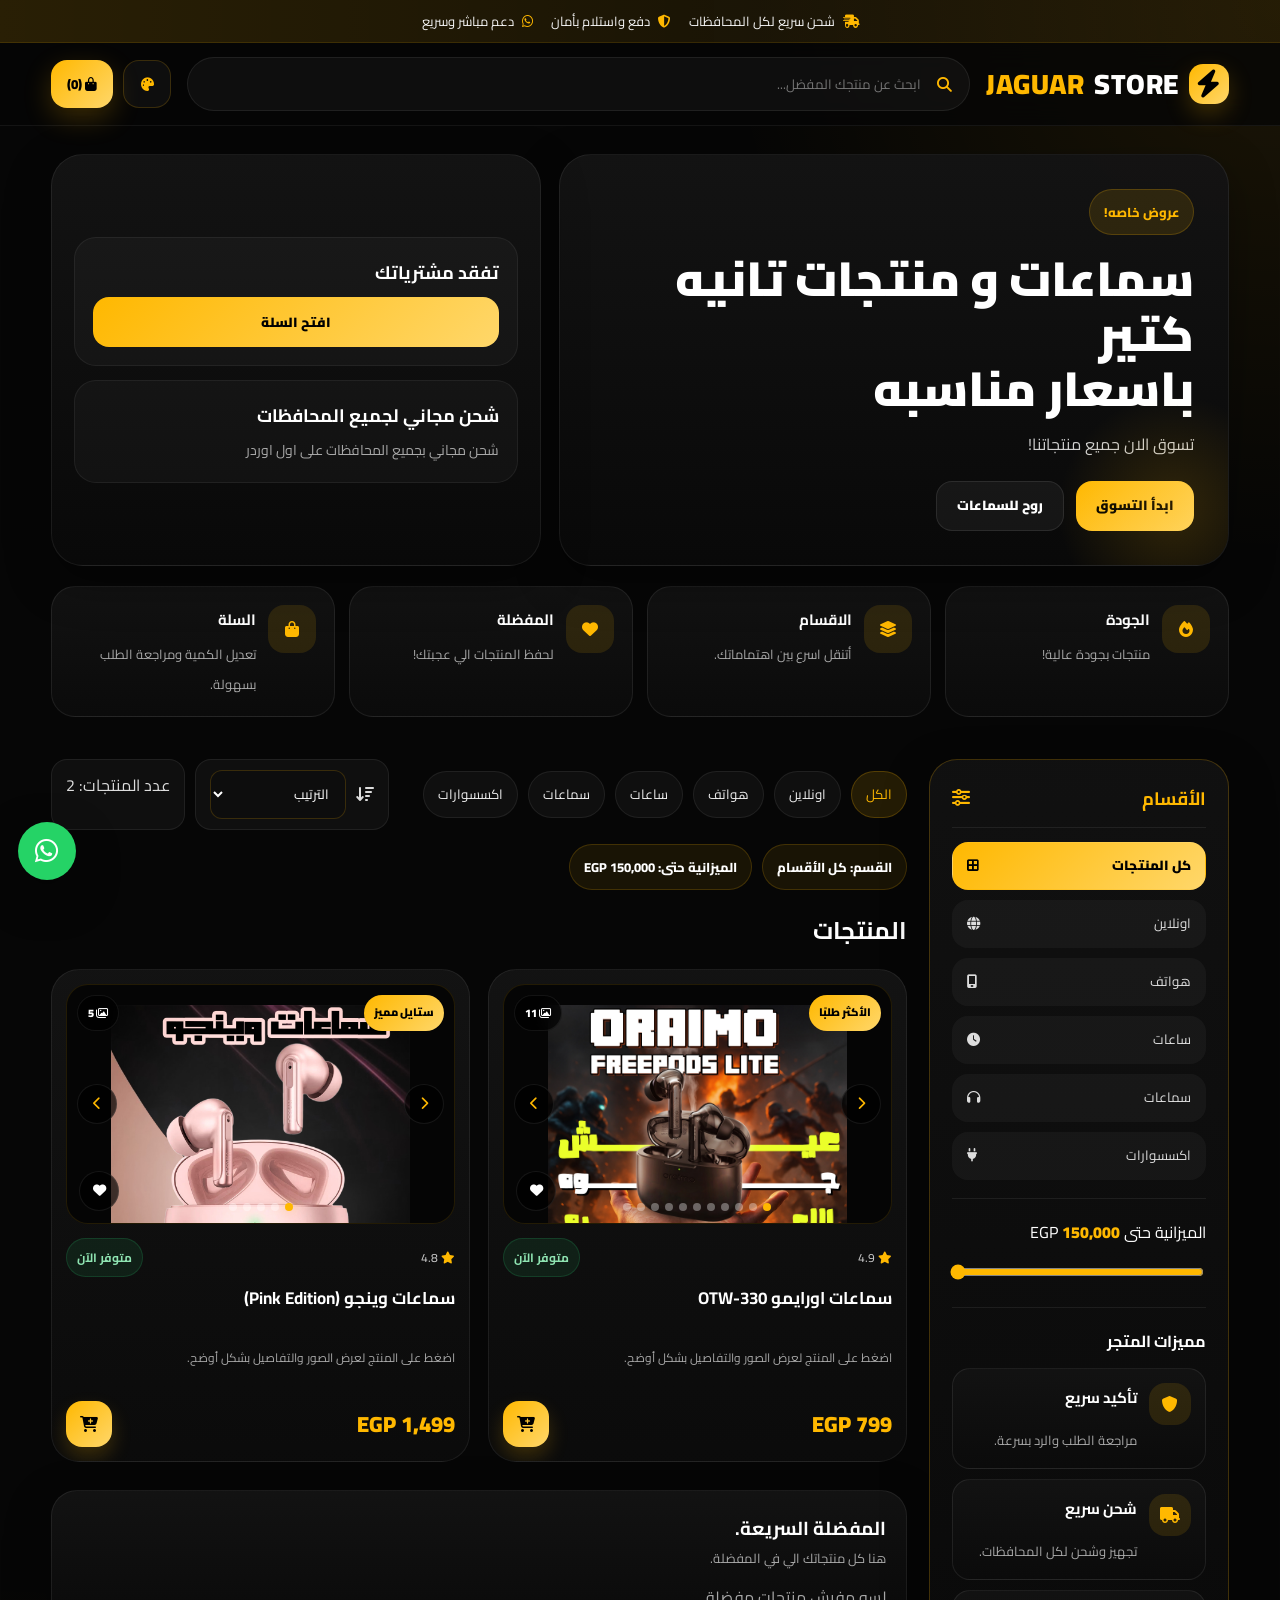
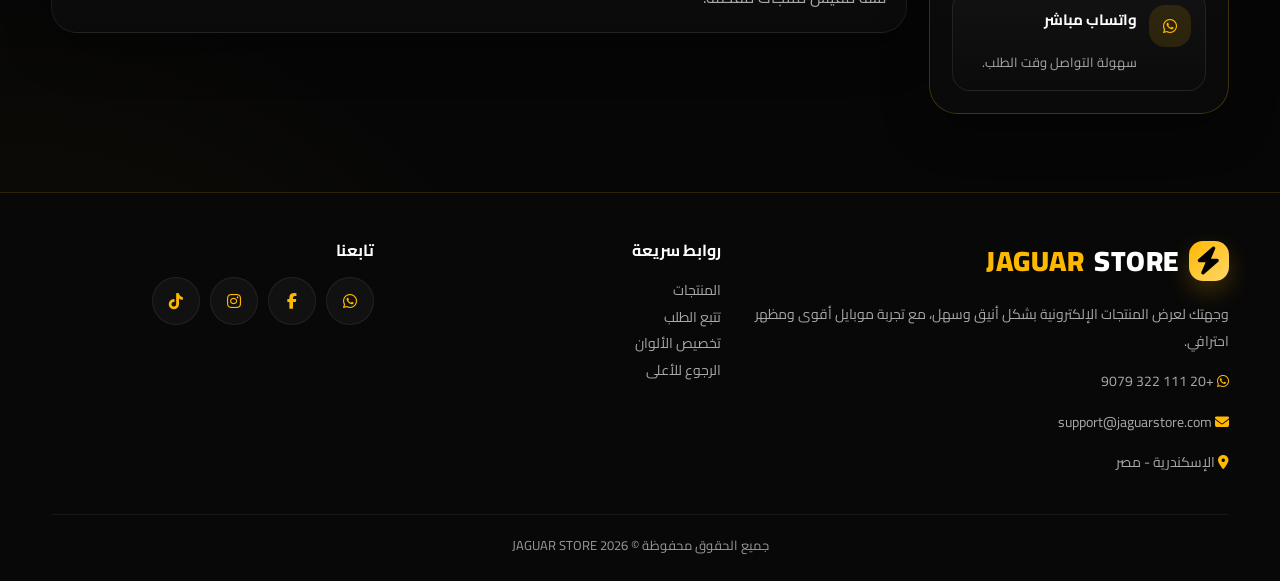
==== commit 5045ae73: "Update products.html" ====
--- a/products.html
+++ b/products.html
@@ -345,7 +345,7 @@
     <div class="container">
       <div class="footer-grid">
         <div class="footer-col">
-          <div class="logo" style="margin-bottom:10px" onclick="scrollToTop()"><div class="logo-badge"><i class="fa-solid fa-bolt"></i></div>JAGUAR <span>STORE</span></div>
+          <div class="logo" style="margin-bottom:10px" onclick="scrollToTop()"><div class="logo-badge"><i class="fa-solid fa-bolt"></i></div>STORE <span>JAGUAR</span></div>
           <p>وجهتك لعرض المنتجات الإلكترونية بشكل أنيق وسهل، مع تجربة موبايل أقوى ومظهر احترافي.</p>
           <p><i class="fa-brands fa-whatsapp" style="color:var(--gold)"></i> +20 111 322 9079</p>
           <p><i class="fa-solid fa-envelope" style="color:var(--gold)"></i> support@jaguarstore.com</p>
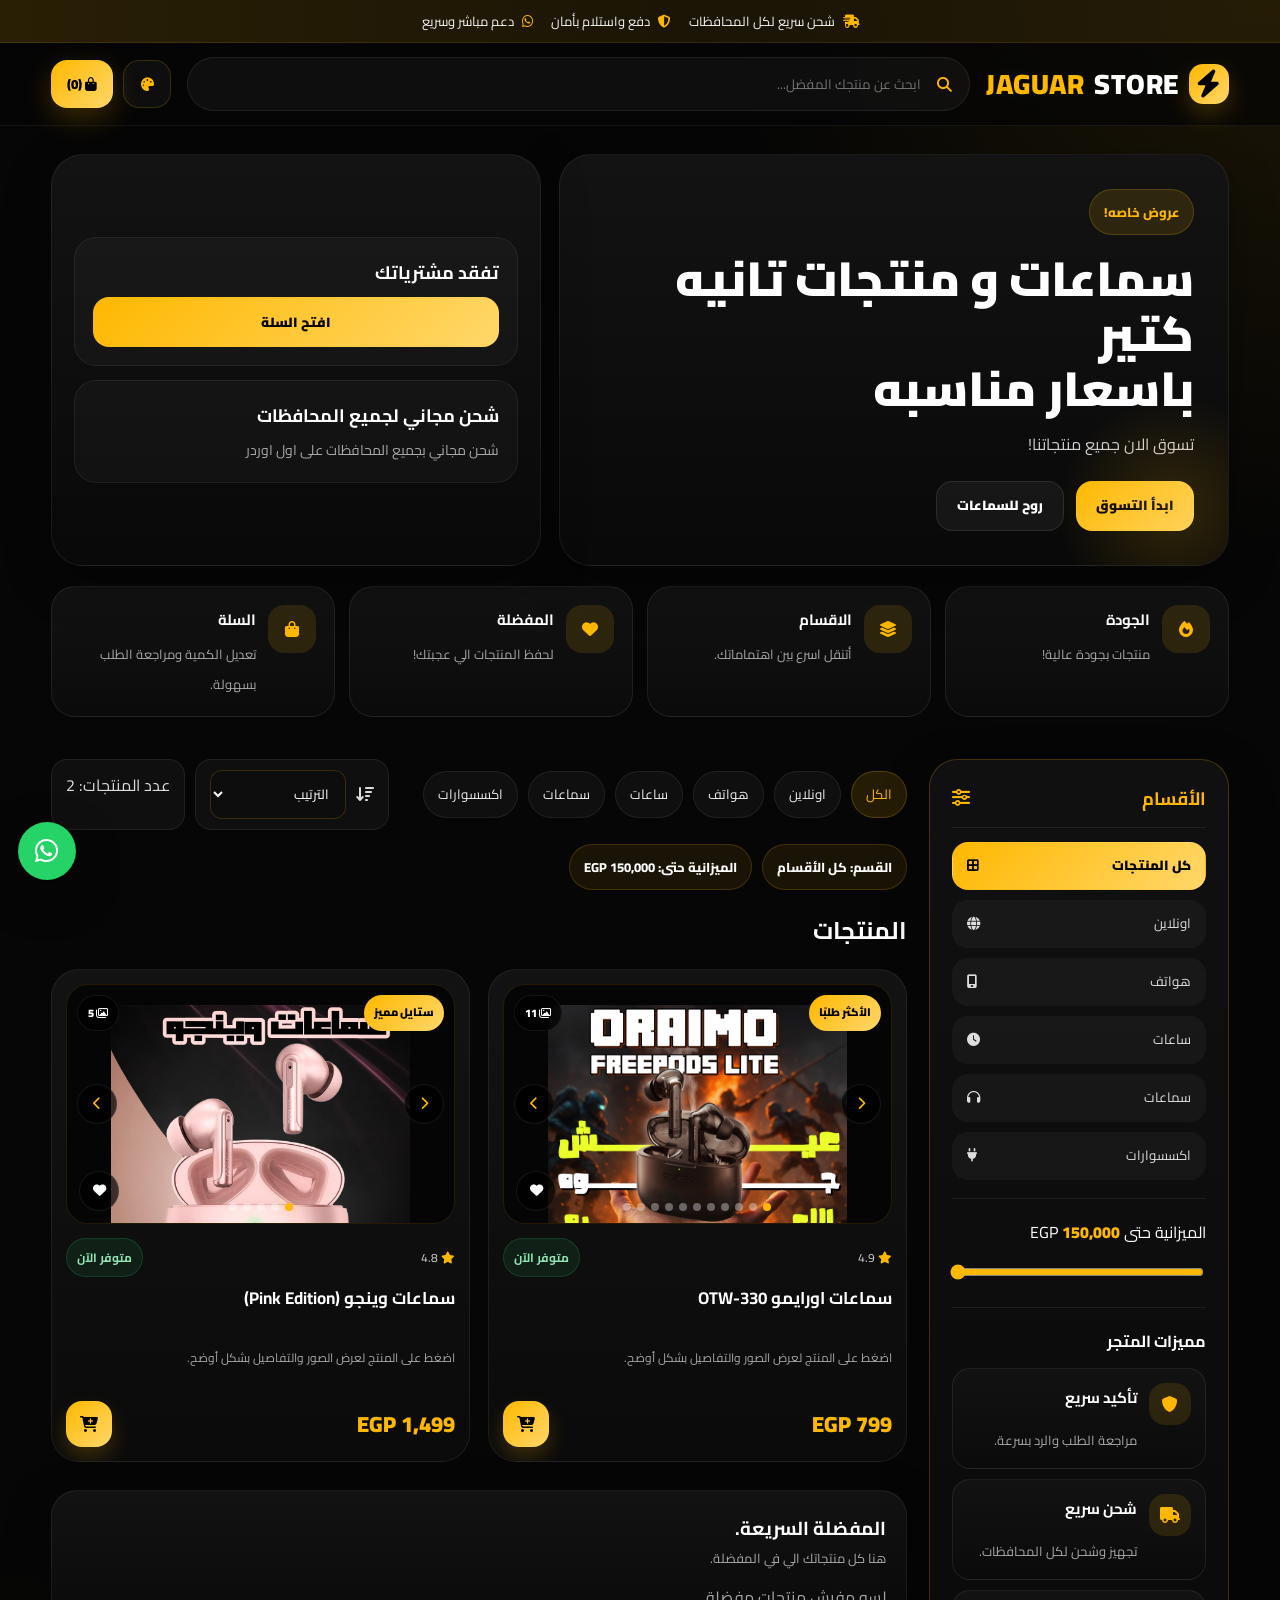
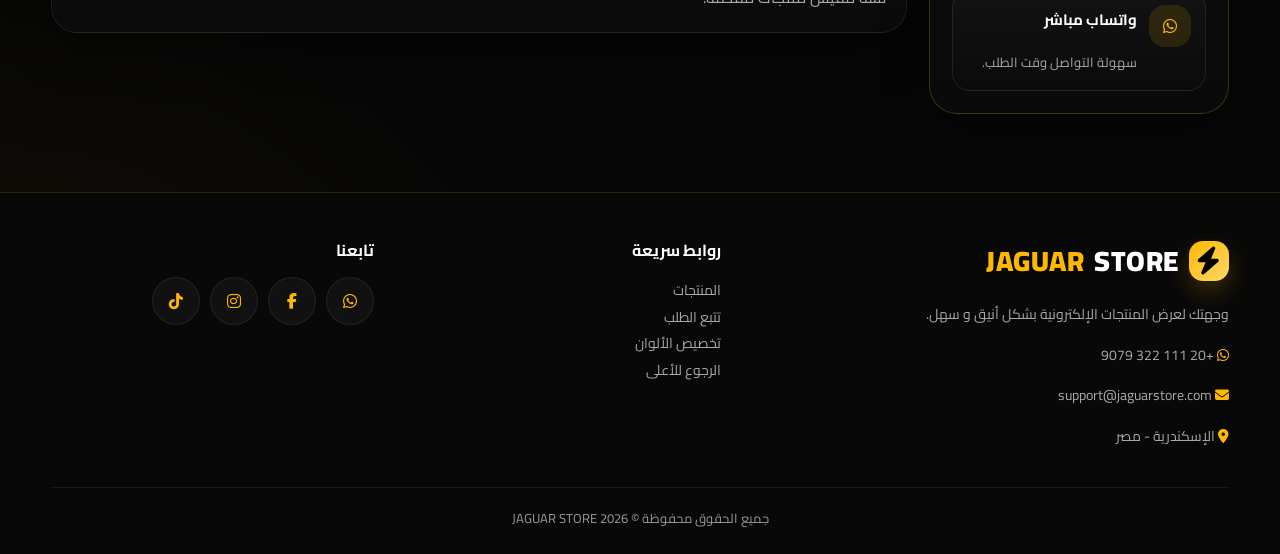
==== commit d97cfdf7: "Add files via upload" ====
--- a/products.html
+++ b/products.html
@@ -346,7 +346,7 @@
       <div class="footer-grid">
         <div class="footer-col">
           <div class="logo" style="margin-bottom:10px" onclick="scrollToTop()"><div class="logo-badge"><i class="fa-solid fa-bolt"></i></div>STORE <span>JAGUAR</span></div>
-          <p>وجهتك لعرض المنتجات الإلكترونية بشكل أنيق وسهل، مع تجربة موبايل أقوى ومظهر احترافي.</p>
+          <p>وجهتك لعرض المنتجات الإلكترونية بشكل أنيق و سهل.</p>
           <p><i class="fa-brands fa-whatsapp" style="color:var(--gold)"></i> +20 111 322 9079</p>
           <p><i class="fa-solid fa-envelope" style="color:var(--gold)"></i> support@jaguarstore.com</p>
           <p><i class="fa-solid fa-location-dot" style="color:var(--gold)"></i> الإسكندرية - مصر</p>
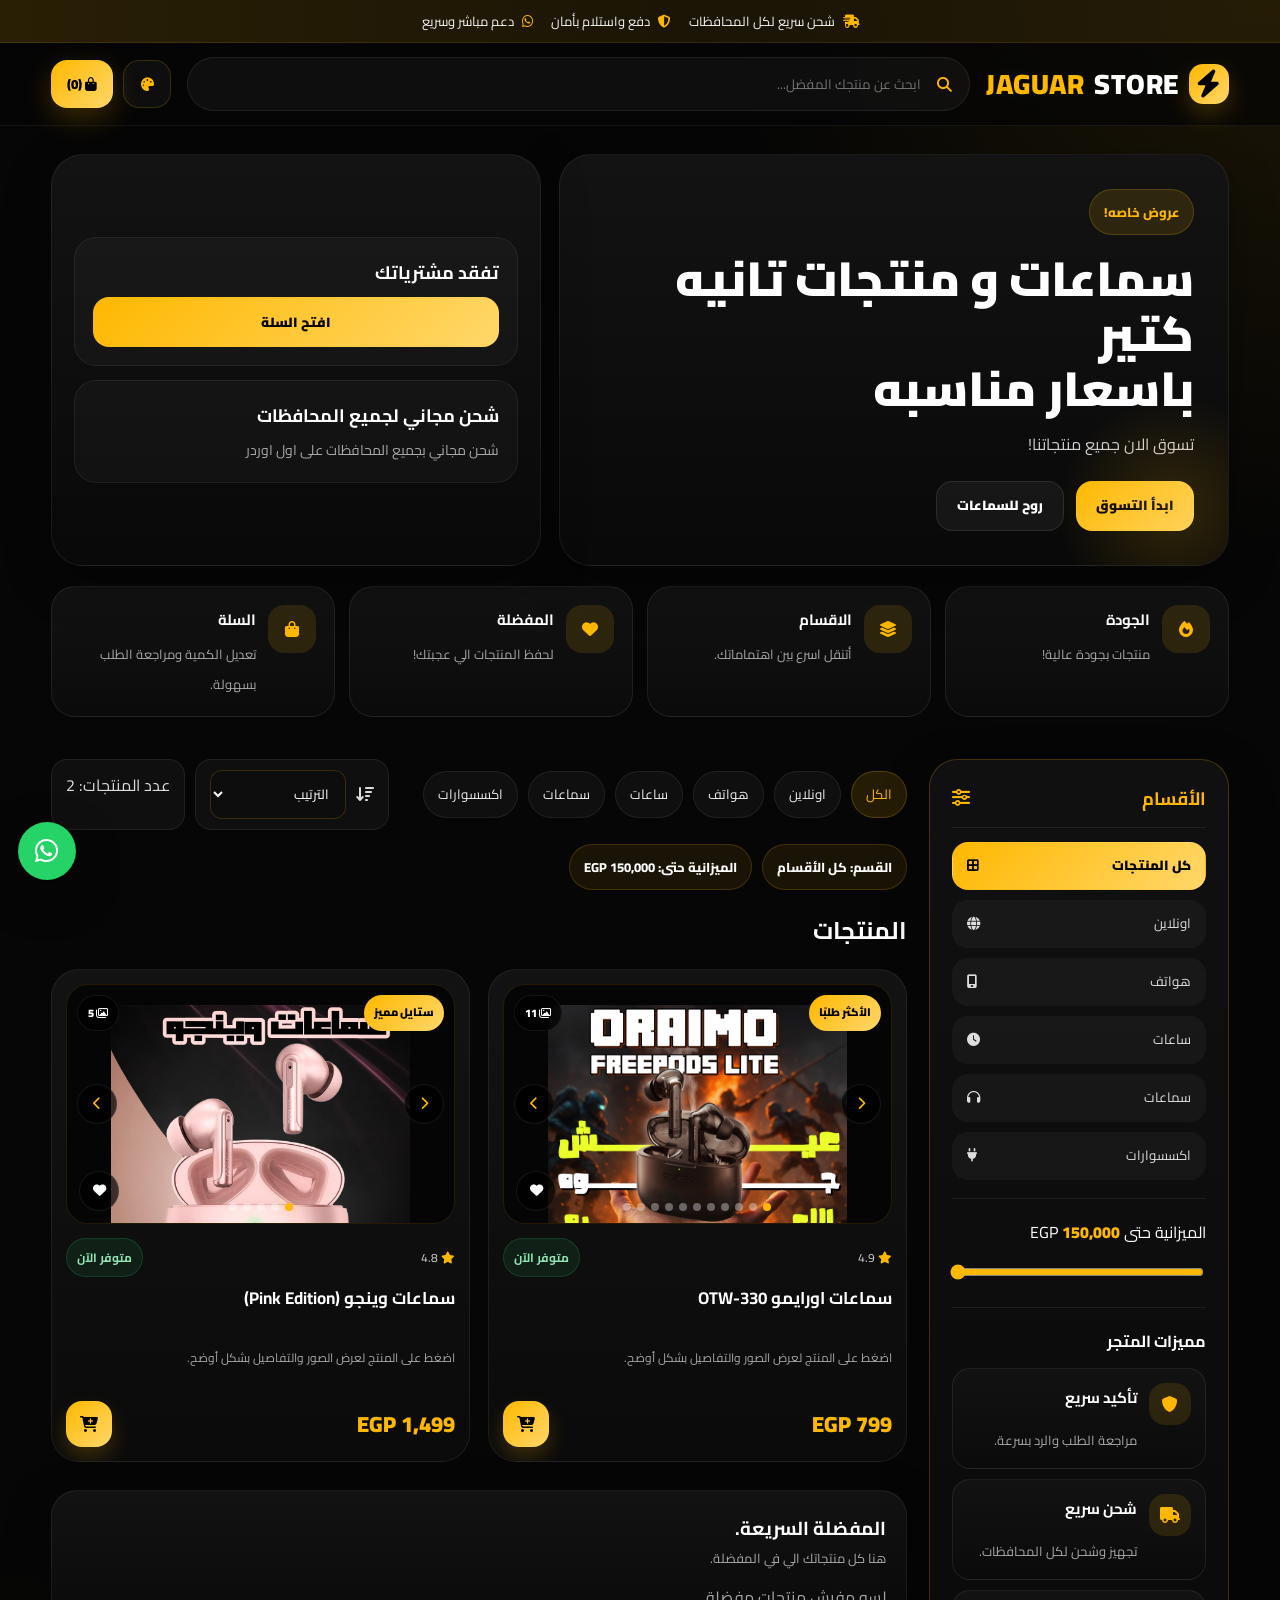
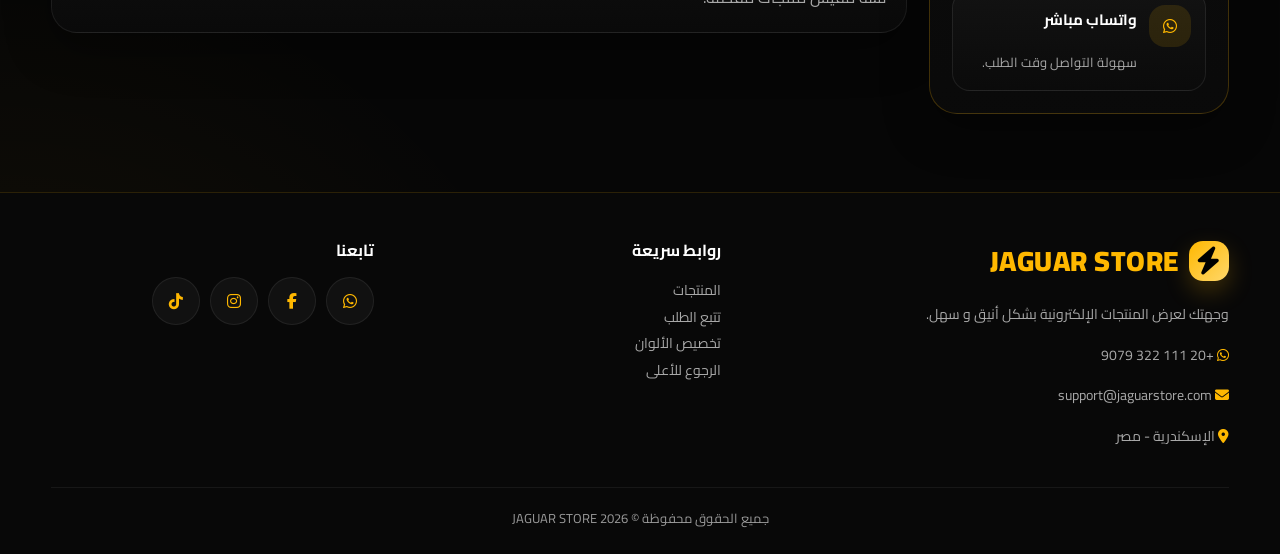
==== commit 301bc342: "Update products.html" ====
--- a/products.html
+++ b/products.html
@@ -345,7 +345,7 @@
     <div class="container">
       <div class="footer-grid">
         <div class="footer-col">
-          <div class="logo" style="margin-bottom:10px" onclick="scrollToTop()"><div class="logo-badge"><i class="fa-solid fa-bolt"></i></div>STORE <span>JAGUAR</span></div>
+          <div class="logo" style="margin-bottom:10px" onclick="scrollToTop()"><div class="logo-badge"><i class="fa-solid fa-bolt"></i></div> <span>JAGUAR STORE</span></div>
           <p>وجهتك لعرض المنتجات الإلكترونية بشكل أنيق و سهل.</p>
           <p><i class="fa-brands fa-whatsapp" style="color:var(--gold)"></i> +20 111 322 9079</p>
           <p><i class="fa-solid fa-envelope" style="color:var(--gold)"></i> support@jaguarstore.com</p>
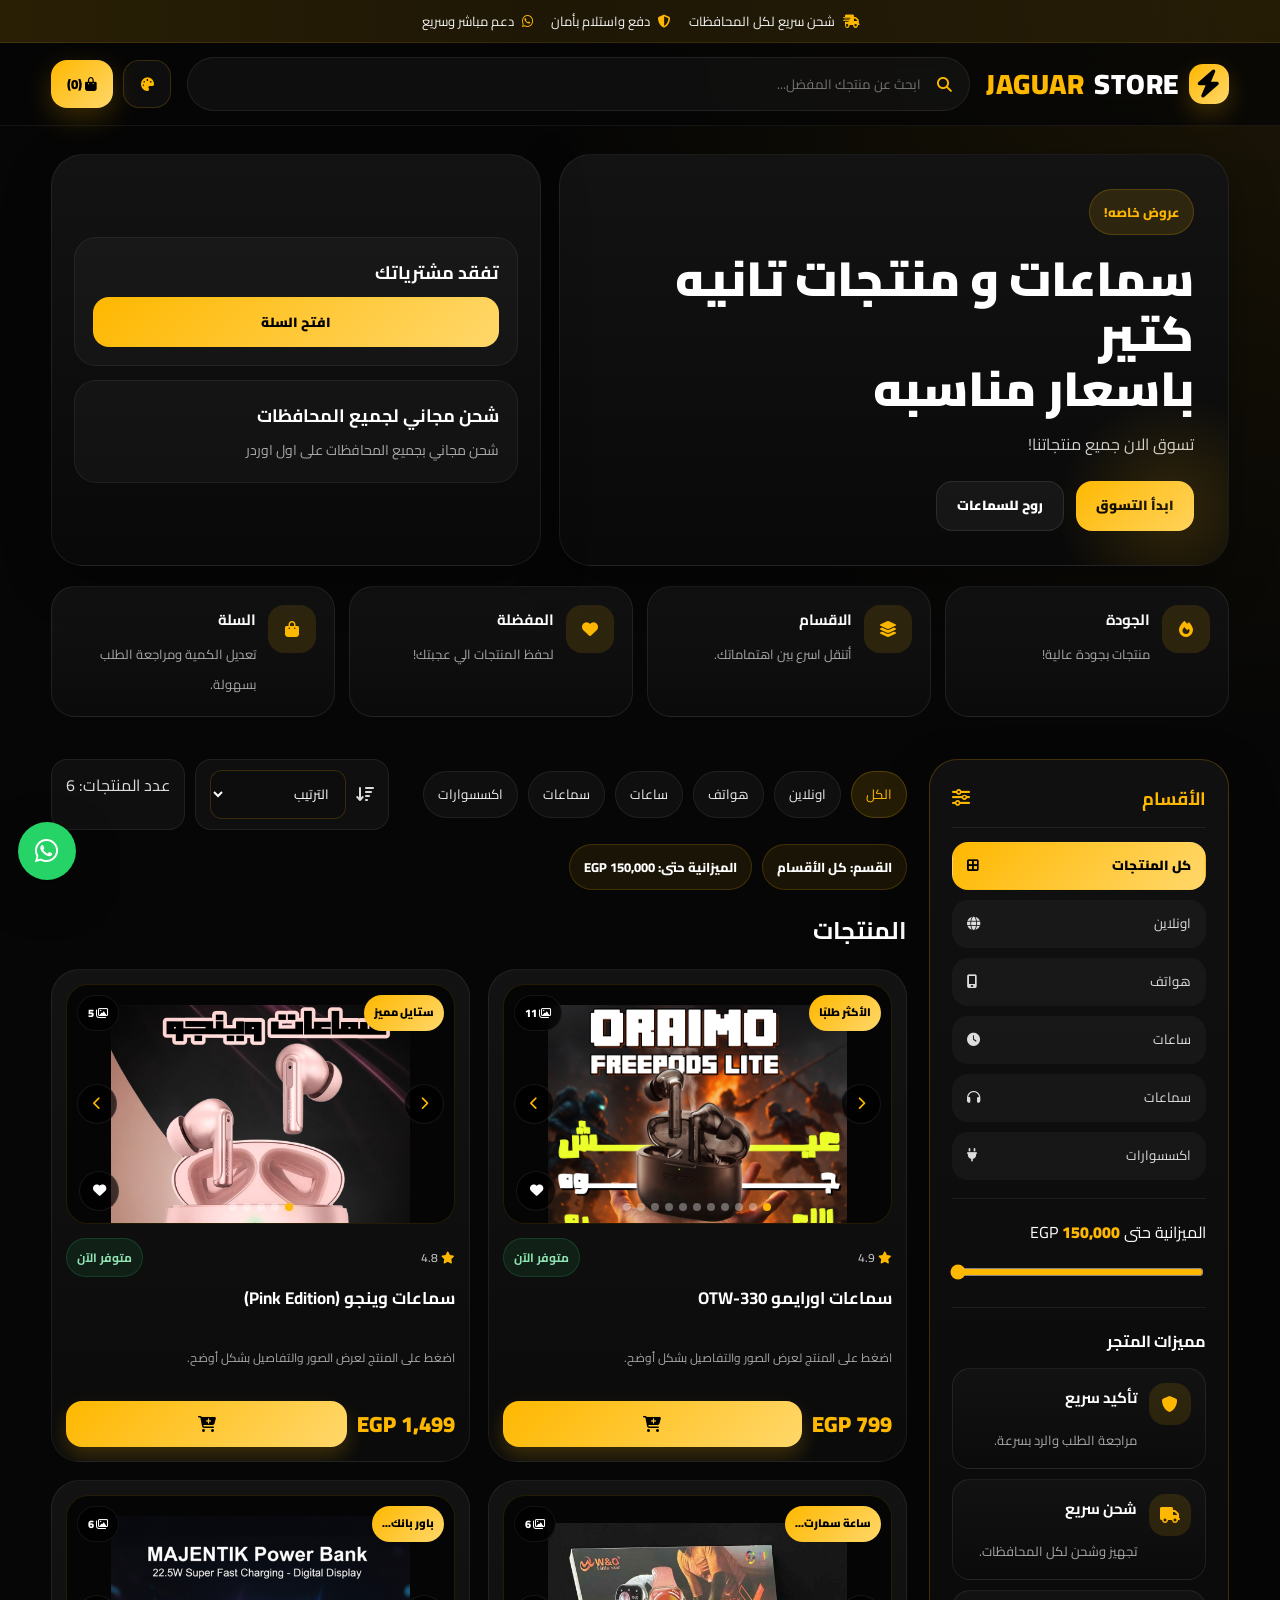
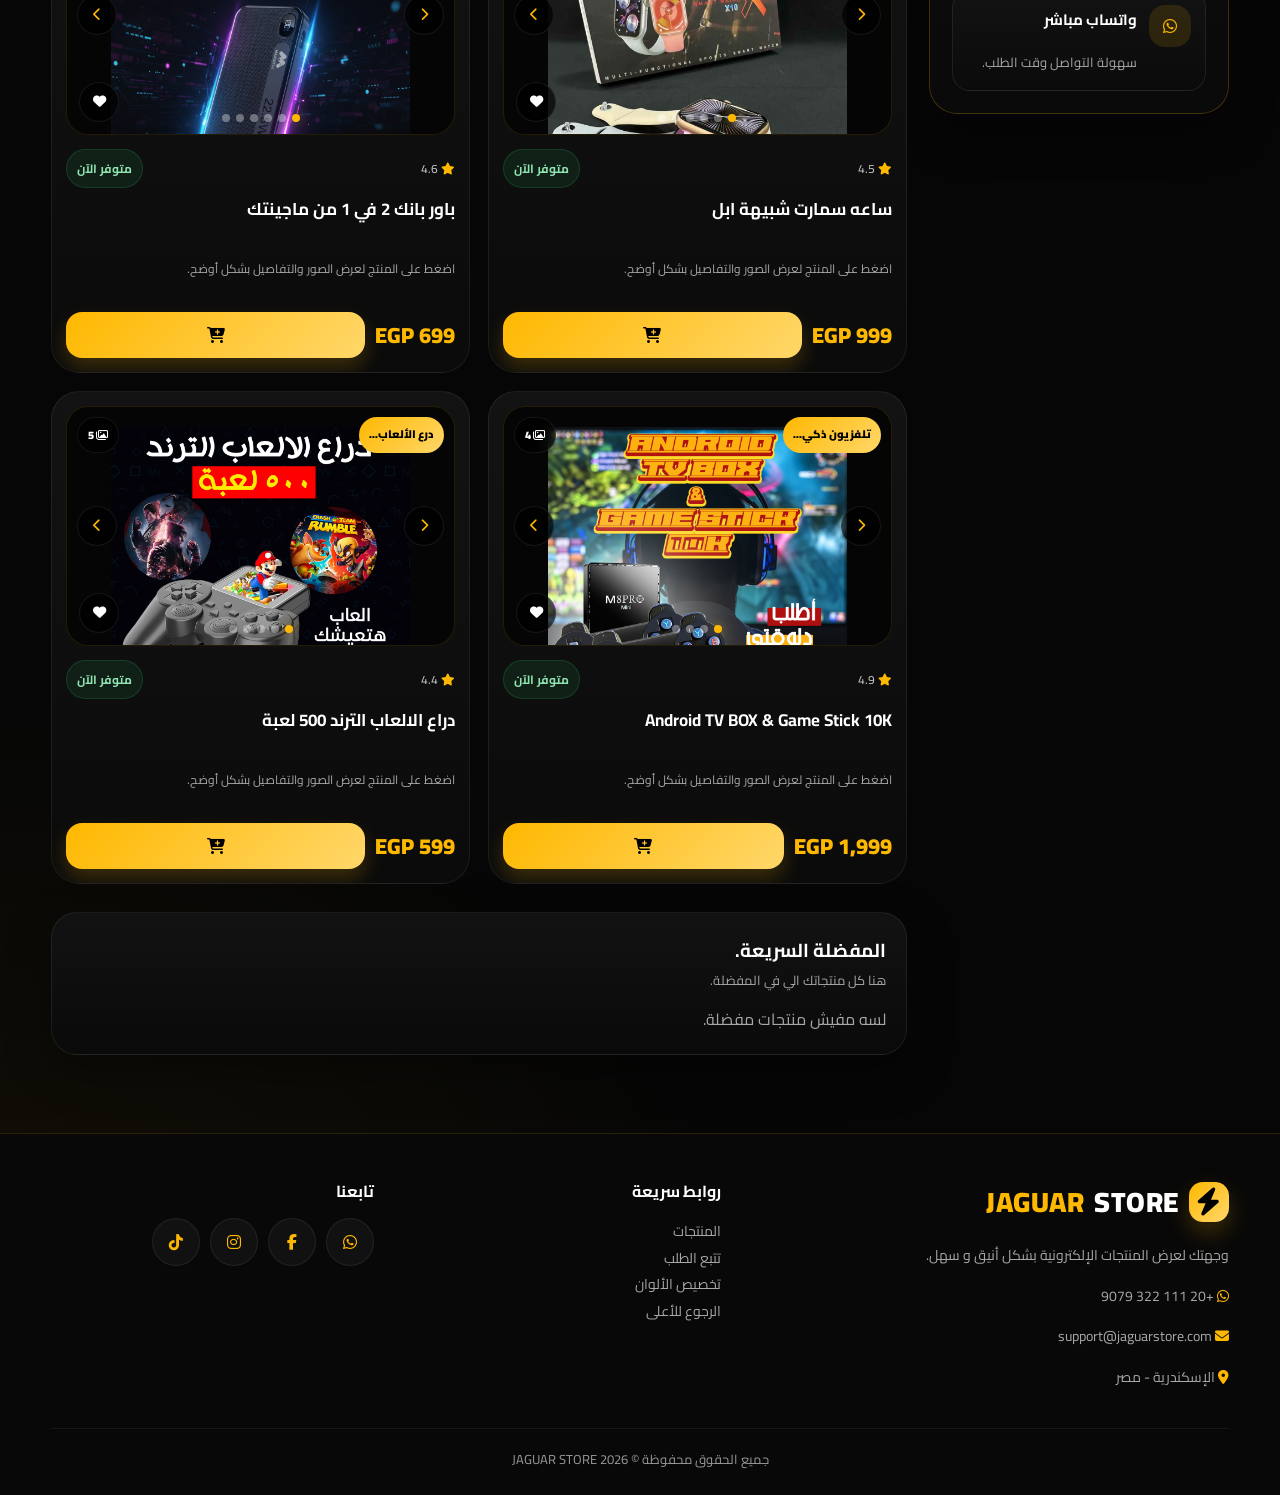
==== commit ddb102b7: "Add files via upload" ====
--- a/products.html
+++ b/products.html
@@ -167,6 +167,24 @@
      object-fit:contain;
     transition:0.3s;
     }
+
+    .card-footer{
+  display:flex;
+  align-items:center;
+  justify-content:space-between;
+  gap:10px;
+  }
+
+  .add-btn{
+  flex:1;
+  }
+
+
+    
+
+
+
+    
  </style>
 </head>
 <body>
@@ -345,7 +363,7 @@
     <div class="container">
       <div class="footer-grid">
         <div class="footer-col">
-          <div class="logo" style="margin-bottom:10px" onclick="scrollToTop()"><div class="logo-badge"><i class="fa-solid fa-bolt"></i></div> <span>JAGUAR STORE</span></div>
+          <div class="logo" style="margin-bottom:10px" onclick="scrollToTop()"><div class="logo-badge"><i class="fa-solid fa-bolt"></i></div>STORE <span>JAGUAR</span></div>
           <p>وجهتك لعرض المنتجات الإلكترونية بشكل أنيق و سهل.</p>
           <p><i class="fa-brands fa-whatsapp" style="color:var(--gold)"></i> +20 111 322 9079</p>
           <p><i class="fa-solid fa-envelope" style="color:var(--gold)"></i> support@jaguarstore.com</p>
@@ -387,7 +405,9 @@
       <div class="specs" id="modalSpecs"></div>
       <div class="modal-row">
         <div class="price" id="modalPrice"></div>
-        <button class="primary-btn pressable" type="button" onclick="addActiveProductToCart()">أضف للسلة الآن</button>
+        <button class="add-btn pressable" type="button" onclick="addToCart(${p.id})">
+        🛒 اضف للسله الان
+      </button>
       </div>
     </div>
   </div>
@@ -405,9 +425,10 @@
       </div>
       <div id="orderForm" style="display:none">
         <div class="form-grid">
-          <input class="input" id="userName" type="text" placeholder="الاسم بالكامل">
-          <input class="input" id="userPhone" type="tel" placeholder="رقم الواتساب">
-          <input class="input" id="userGov" type="text" placeholder="المحافظة">
+          <input class="input" id="userEmail" type="email" placeholder="البريد الإلكتروني" required>
+          <input class="input" id="userName" type="text" placeholder="الاسم بالكامل" required>
+          <input class="input" id="userPhone" type="number" placeholder="رقم الواتساب" required>
+          <input class="input" id="userGov" type="text" placeholder="المحافظة" required>
           <textarea class="input textarea" id="userAddress" placeholder="العنوان بالتفصيل"></textarea>
         </div>
         <button class="primary-btn pressable" type="button" style="width:100%;margin-top:14px" onclick="submitOrder()">تأكيد الطلب</button>
@@ -443,6 +464,54 @@
         rating: 4.8,
         specs: "• تصميم وردي مميز",
         images: ["pink_wingo/image-1.jpg","pink_wingo/image-2.jpg","pink_wingo/image-3.jpg","pink_wingo/image-4.jpg","pink_wingo/image-5.jpg"]
+      },
+      {
+        id: 3,
+        name: "ساعه سمارت شبيهة ابل",
+        price:999,
+        cat: "watches",
+        badge: "ساعة سمارت...",
+        rating: 4.5,
+        specs: "ساعة سمارت شكلها Apple Watch، ومليانة مميزات ذكية تناسب حياتك اليومية – ومش هتكلفك كتير!",
+        images : ["ساعه سمارت شبيهة ابل/image-1.jpeg","ساعه سمارت شبيهة ابل/image-2.jpg","ساعه سمارت شبيهة ابل/image-3.jpg","ساعه سمارت شبيهة ابل/image-4.jpg",
+          "ساعه سمارت شبيهة ابل/image-5.jpg","ساعه سمارت شبيهة ابل/image-6.png"
+        ]
+      },
+      {
+        id: 4,
+        name: "باور بانك 2 في 1 من ماجينتك",
+        price:699,
+        cat: "phones",
+        badge: "باور بانك...",
+        rating: 4.6,
+        specs:  "انسَ القلق من نفاد البطارية! 🔋",
+        images : ["باور بانك 2 في 1 من ماجينتك/image-1.jpg","باور بانك 2 في 1 من ماجينتك/image-2.png","باور بانك 2 في 1 من ماجينتك/image-3.png",
+          "باور بانك 2 في 1 من ماجينتك/image-4.png","باور بانك 2 في 1 من ماجينتك/image-5.png","باور بانك 2 في 1 من ماجينتك/image-6.png"
+        ]
+      },
+      {
+       id: 5,
+       name: " Android TV BOX & Game Stick 10K",
+       price:1999,
+       cat: "accessories",
+       badge: "تلفزيون ذكي...",
+       rating: 4.9,
+       specs: "• عايز تحول التلفزيون العادي بتاعك لـ Smart TV بكل سهولة؟ الـ Android TV BOX & Game Stick 10K الحل الأمثل! الجهاز ده بيحول أي تلفزيون لـ Smart TV في ثواني، وهتقدر تستمتع بمشاهدة الأفلام والمسلسلات، وتصفح الإنترنت، وتشغيل التطبيقات، وكمان تلعب الألعاب كل ده على شاشة التلفزيون الكبيرة. تخيل نفسك بتلعب ألعاب الفيديو بجودة عالية على شاشة كبيرة، أو بتتفرج على مباريات الكورة مع أصحابك، المتعة مضمونة!",
+        images : ["Android TV BOX & Game Stick 10K/image-1.png","Android TV BOX & Game Stick 10K/image-2.jpg","Android TV BOX & Game Stick 10K/image-3.jpg",
+        "Android TV BOX & Game Stick 10K/image-4.jpg"
+        ]
+      },
+      {
+       id: 6,
+       name: " دراع الالعاب الترند 500 لعبة",
+       price:599,
+       cat: "accessories",
+       badge: "درع الألعاب...",
+       rating: 4.4,
+ specs: "• *أفكار للمحتوى:*\n• بتدور علي جهاز تقدر تلعب عليه 500 لعبة براحتك وكل لما تزهق من لعبة تجيب غيرها ؟ جبنالك دراع الألعاب فيه 500 لعبة + كل ده انه حجمه صغير تقدر تاخده معاك في كل حته .\n• #تخفيضات متفوقة",
+        images : ["دراع الالعاب الترند 500 لعبة/image-1.png","دراع الالعاب الترند 500 لعبة/image-2.jpg","دراع الالعاب الترند 500 لعبة/image-3.png","دراع الالعاب الترند 500 لعبة/image-4.jpg","دراع الالعاب الترند 500 لعبة/image-5.jpg"
+ 
+        ]
       }
 
     ];
@@ -671,35 +740,79 @@
       form.style.display = form.style.display === 'block' ? 'none' : 'block';
     }
 
-    function submitOrder(){
-      const name = document.getElementById('userName').value.trim();
-      const phone = document.getElementById('userPhone').value.trim();
-      const gov = document.getElementById('userGov').value.trim();
-      const address = document.getElementById('userAddress').value.trim();
-      if (!cart.length) { showToast('السلة فاضية'); return; }
-      if (!name || !phone || !gov || !address) { showToast('كمّل بيانات الطلب الأول'); return; }
-
-      const params = {
-        u_name: name,
-        u_phone: phone,
-        u_address: `${gov} - ${address}`,
-        u_order: cart.map(i => `${i.name} (${i.qty})`).join(' , '),
-        u_total: cart.reduce((s, i) => s + (i.price * i.qty), 0).toLocaleString() + ' EGP'
-      };
-
-      if (typeof emailjs !== 'undefined') {
-        emailjs.send('service_wrb4twl', 'template_1o7unml', params)
-          .then(() => {
-            showToast('تم إرسال الطلب بنجاح');
-            cart = [];
-            saveCart();
-            closeModals();
-          })
-          .catch(() => showToast('تعذر إرسال الطلب الآن'));
-      } else {
-        showToast('خدمة الإرسال غير متاحة حاليًا');
-      }
-    }
+function submitOrder(){
+  const name = document.getElementById('userName').value.trim();
+  const phone = document.getElementById('userPhone').value.trim();
+  const email = document.getElementById('userEmail')?.value.trim() || 'لا يوجد';
+  const gov = document.getElementById('userGov').value.trim();
+  const address = document.getElementById('userAddress').value.trim();
+
+  if (!cart.length) { showToast('السلة فاضية'); return; }
+  if (!name || !phone || !gov || !address) { showToast('كمّل البيانات'); return; }
+
+  const orderId = "ORD-" + Date.now();
+
+  const orderText = cart.map(i => `- ${i.name} (${i.qty})`).join('\n');
+  const total = cart.reduce((s, i) => s + (i.price * i.qty), 0);
+
+  // 📧 EmailJS
+  const params = {
+    order_id: orderId,
+    u_name: name,
+    u_email: email,
+    u_phone: phone,
+    u_address: `${gov} - ${address}`,
+    u_order: orderText,
+    u_total: total.toLocaleString() + ' EGP',
+    date: new Date().toLocaleString()
+  };
+
+  if (typeof emailjs !== 'undefined') {
+    emailjs.send('service_wrb4twl', 'template_1o7unml', params)
+      .then(() => showToast('✅ تم إرسال الطلب على الإيميل'))
+      .catch(() => showToast('❌ فشل إرسال الإيميل'));
+  }
+
+  // 📱 واتساب
+  const whatsappMessage = 
+`🧾 اوردر رقم: ${orderId}
+
+👤 الاسم: ${name}
+📧 الايميل: ${email}
+📞 الرقم: ${phone}
+📍 العنوان: ${gov} - ${address}
+
+🛒 الطلب:
+${orderText}
+
+💰 الإجمالي: ${total.toLocaleString()} جنيه
+
+📅 التاريخ: ${new Date().toLocaleString()}`;
+
+  const whatsappURL = "https://wa.me/201113229079?text=" + encodeURIComponent(whatsappMessage);
+  window.open(whatsappURL, '_blank');
+
+  // 💾 حفظ الاوردر
+  let orders = JSON.parse(localStorage.getItem('orders_history') || '[]');
+  orders.push({
+    id: orderId,
+    name,
+    phone,
+    email,
+    address: `${gov} - ${address}`,
+    order: cart,
+    total,
+    date: new Date().toLocaleString()
+  });
+  localStorage.setItem('orders_history', JSON.stringify(orders));
+
+  // تنظيف
+  cart = [];
+  saveCart();
+  closeModals();
+
+  showToast('✅ تم تسجيل الطلب بنجاح');
+}
 
     function showToast(text){
       const wrap = document.getElementById('toastWrap');
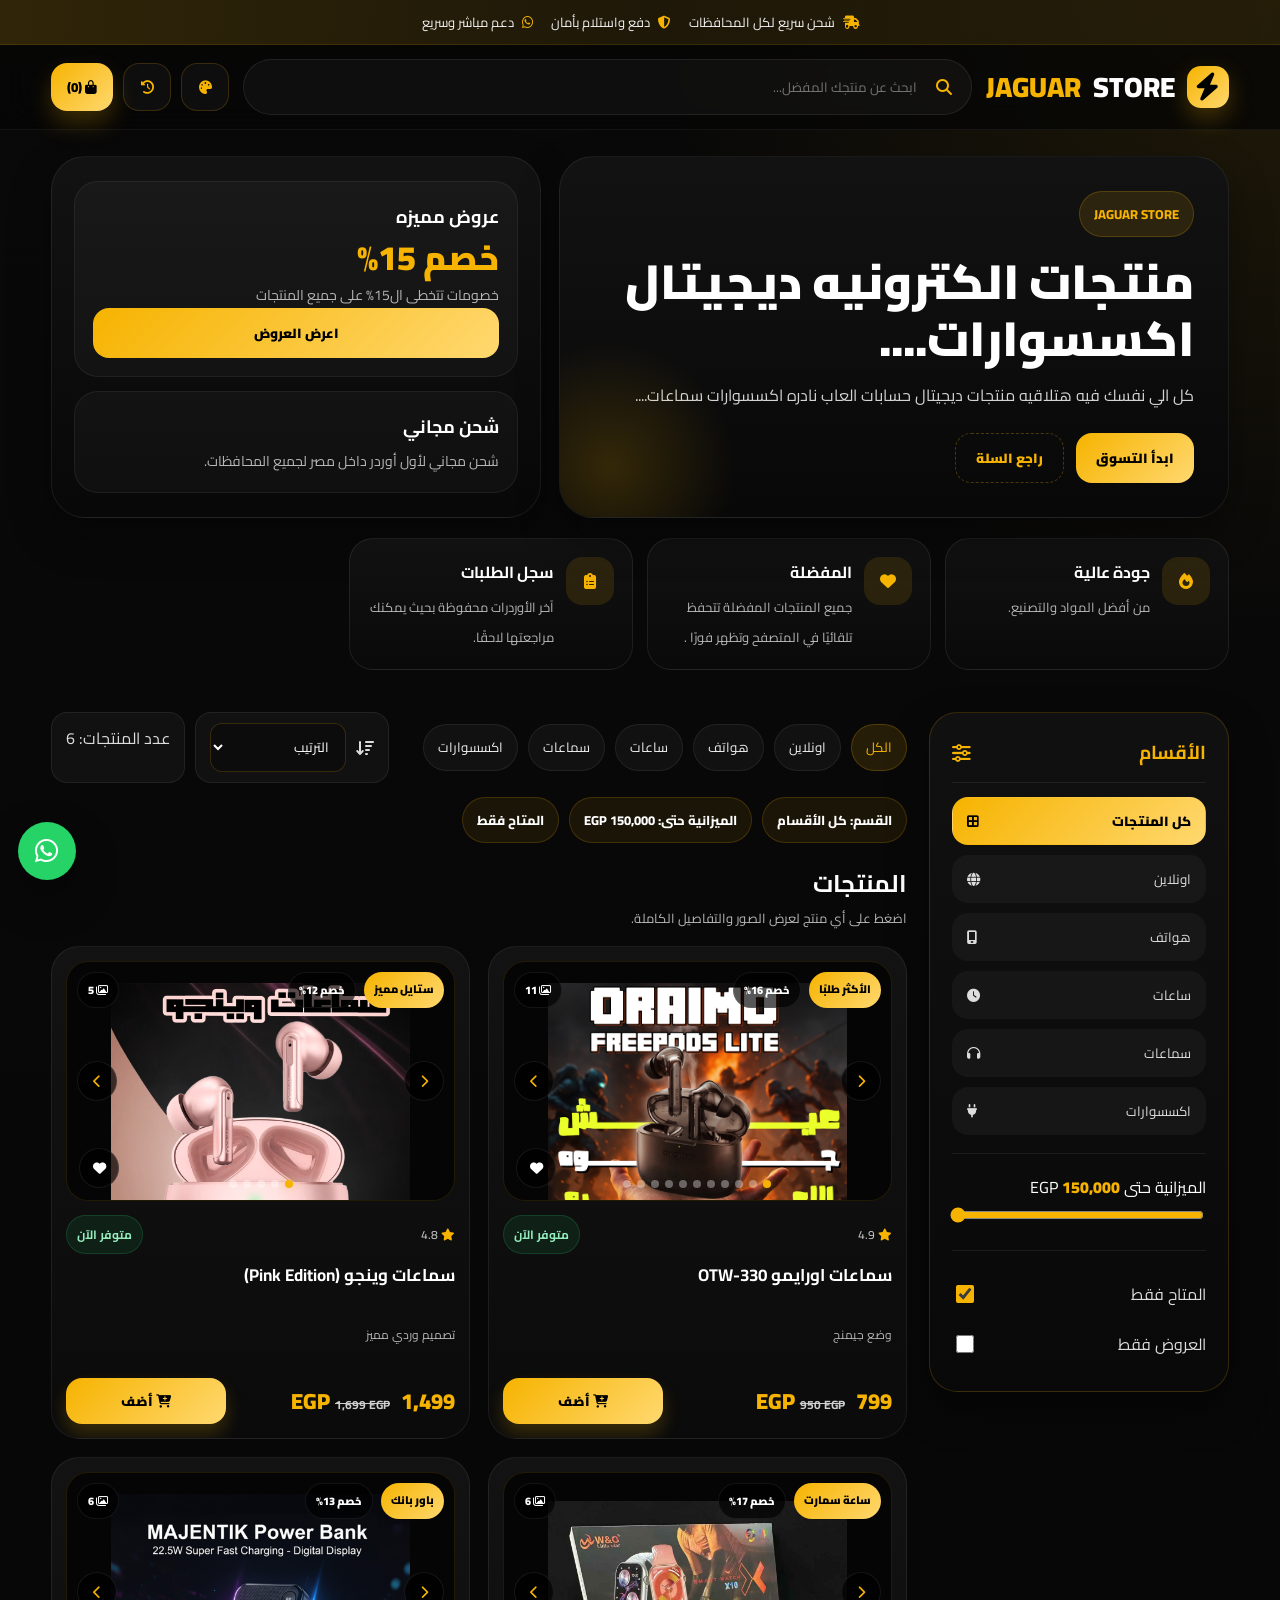
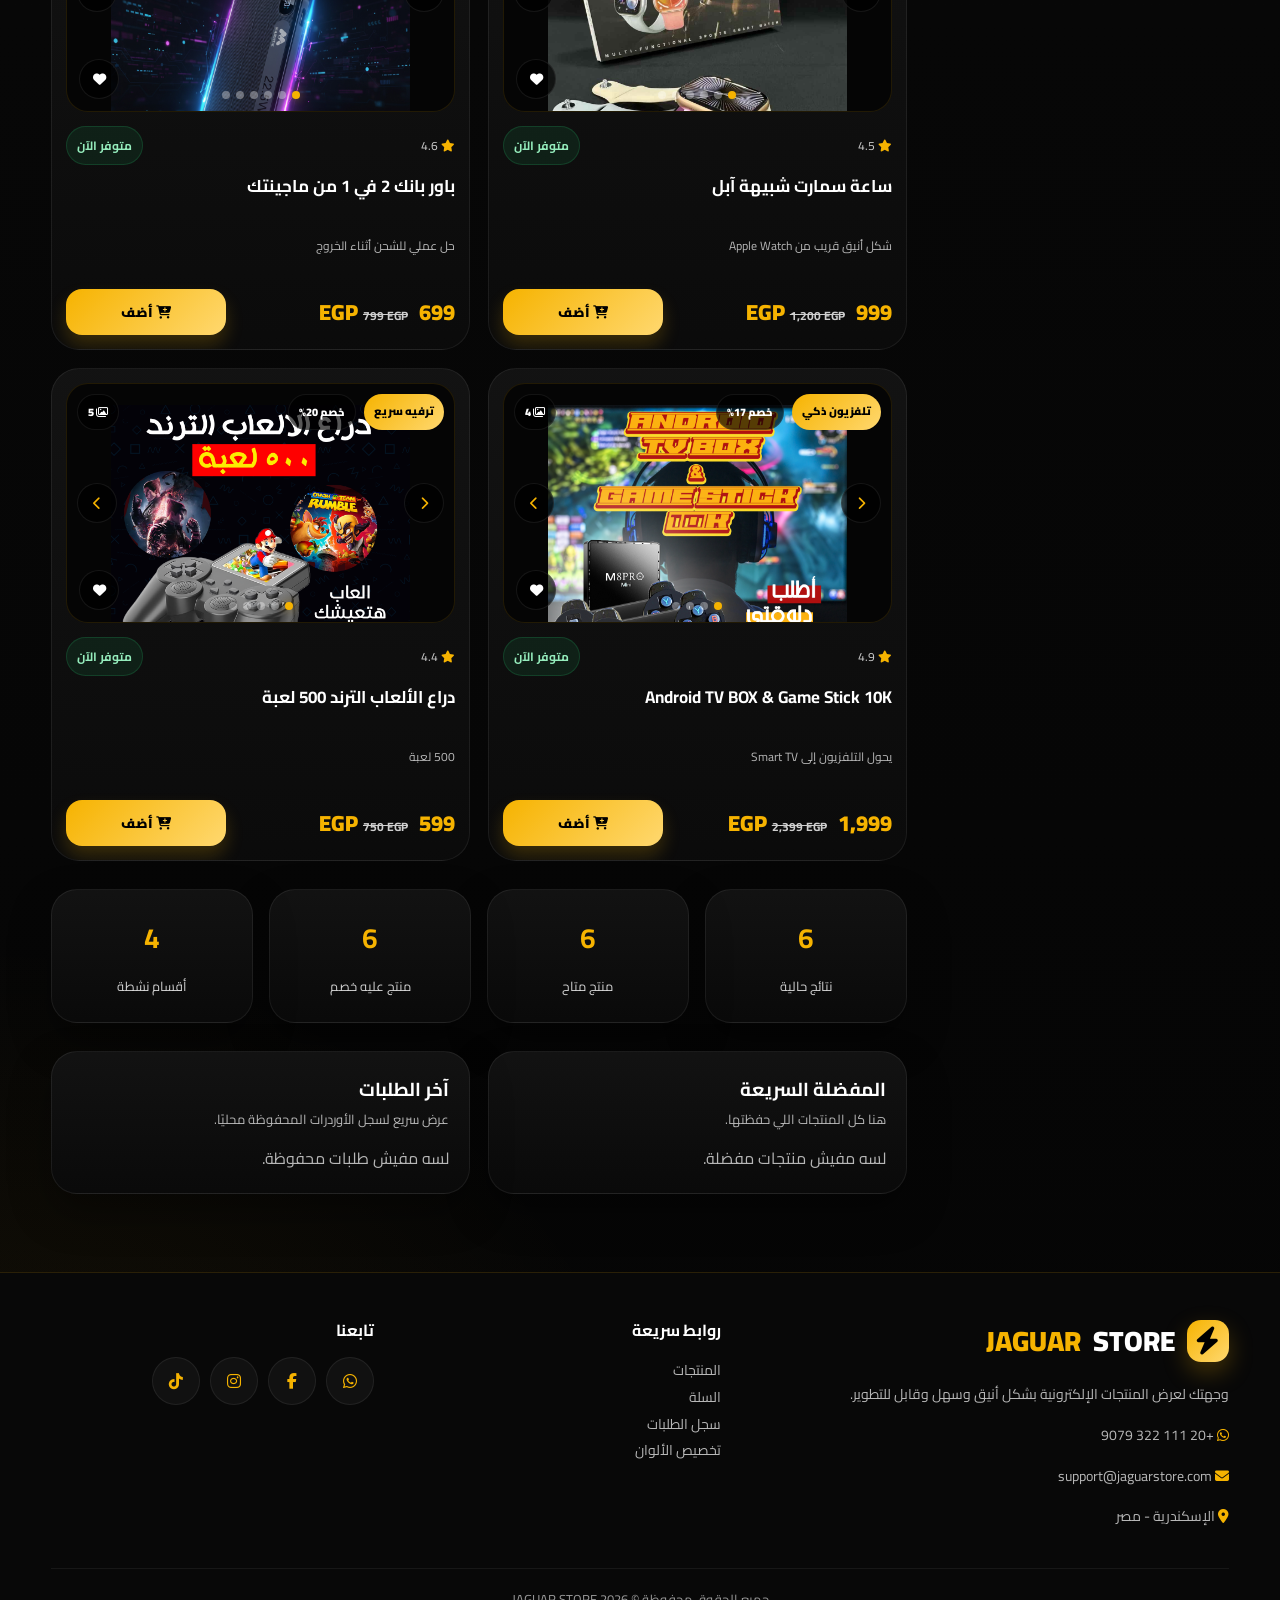
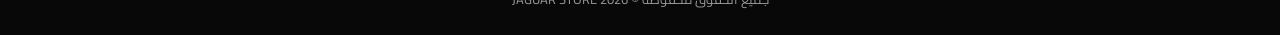
==== commit 40ea665c: "Add files via upload" ====
--- a/products.html
+++ b/products.html
@@ -4,191 +4,423 @@
   <meta charset="UTF-8" />
   <meta name="viewport" content="width=device-width, initial-scale=1.0" />
   <title>JAGUAR STORE</title>
+  <meta name="description" content="متجر إلكتروني عربي احترافي بواجهة حديثة وسلة ومفضلة وبحث وفلاتر وطلب واتساب وحفظ محلي" />
+  <link rel="preconnect" href="https://fonts.googleapis.com">
+  <link rel="preconnect" href="https://fonts.gstatic.com" crossorigin>
   <link href="https://fonts.googleapis.com/css2?family=Cairo:wght@400;600;700;800;900&display=swap" rel="stylesheet">
   <link rel="stylesheet" href="https://cdnjs.cloudflare.com/ajax/libs/font-awesome/6.5.0/css/all.min.css">
-  <script src="https://cdn.jsdelivr.net/npm/@emailjs/browser@3/dist/email.min.js"></script>
-  <script>
-    (function () {
-      try { emailjs.init("qVaa7GJPktggiEfmM"); } catch (e) {}
-    })();
-  </script>
   <style>
     :root{
-      --gold:#ffb800;
-      --gold-2:#ffd76a;
+      --gold:#f6b300;
+      --gold-soft:#ffd86f;
       --bg:#060606;
-      --bg-soft:#0d0d0d;
-      --card:#131313;
-      --card-2:#191919;
+      --bg-2:#0d0d0d;
+      --card:#121212;
+      --card-2:#1a1a1a;
       --text:#ffffff;
-      --muted:#a8a8a8;
+      --muted:#b7b7b7;
       --line:rgba(255,255,255,.08);
-      --line-strong:rgba(255,184,0,.35);
-      --success:#27c56d;
-      --danger:#ff6b81;
-      --shadow:0 16px 45px rgba(0,0,0,.35);
-      --radius-xl:28px;
+      --success:#25bf6b;
+      --danger:#ff5f7a;
+      --shadow:0 18px 40px rgba(0,0,0,.35);
+      --radius-xl:30px;
       --radius-lg:22px;
       --radius-md:16px;
-      --trans:all .28s ease;
-    }
+      --transition:all .25s ease;
+    }
+
     *{box-sizing:border-box}
     html{scroll-behavior:smooth}
     body{
       margin:0;
       font-family:"Cairo",sans-serif;
+      color:var(--text);
       background:
-        radial-gradient(circle at top right, rgba(255,184,0,.09), transparent 22%),
-        radial-gradient(circle at bottom left, rgba(255,184,0,.07), transparent 24%),
-        var(--bg);
-      color:var(--text);
+        radial-gradient(circle at 100% 0%, rgba(246,179,0,.10), transparent 18%),
+        radial-gradient(circle at 0% 100%, rgba(246,179,0,.08), transparent 20%),
+        linear-gradient(180deg,#090909 0%, #050505 100%);
       overflow-x:hidden;
     }
-    ::-webkit-scrollbar{width:9px}
+    img{display:block;max-width:100%}
+    button,input,select,textarea{font-family:inherit}
+    a{text-decoration:none;color:inherit}
+    ::-webkit-scrollbar{width:10px}
     ::-webkit-scrollbar-thumb{background:var(--gold);border-radius:999px}
     ::-webkit-scrollbar-track{background:#000}
-    a{text-decoration:none;color:inherit}
-    button,input,select,textarea{font-family:inherit}
-    img{display:block;max-width:100%}
+
     .container{width:min(1400px,92vw);margin:auto}
-    .pressable{transition:var(--trans)}
+    .hidden{display:none !important}
+    .pressable{transition:var(--transition)}
     .pressable:active{transform:scale(.98)}
 
-    .top-strip{border-bottom:1px solid rgba(255,184,0,.12);background:linear-gradient(90deg, rgba(255,184,0,.14), rgba(255,184,0,.04));font-size:13px}
-    .top-strip .container{min-height:42px;display:flex;align-items:center;justify-content:center;gap:18px;flex-wrap:wrap}
-    .top-strip span{display:inline-flex;align-items:center;gap:8px;color:#f5f5f5}
-    .top-strip i{color:var(--gold)}
-
-    header{position:sticky;top:0;z-index:1000;backdrop-filter:blur(14px);background:rgba(6,6,6,.78);border-bottom:1px solid rgba(255,255,255,.06)}
-    .header-inner{min-height:82px;display:flex;align-items:center;gap:16px;justify-content:space-between;flex-wrap:wrap}
-    .logo{font-size:28px;font-weight:900;letter-spacing:.5px;display:flex;align-items:center;gap:10px;white-space:nowrap;cursor:pointer}
-    .logo-badge{width:40px;height:40px;border-radius:14px;display:grid;place-items:center;background:linear-gradient(135deg,var(--gold),var(--gold-2));color:#000;box-shadow:0 10px 25px rgba(255,184,0,.22)}
+    .topbar{
+      min-height:42px;
+      border-bottom:1px solid rgba(246,179,0,.12);
+      background:linear-gradient(90deg, rgba(246,179,0,.16), rgba(246,179,0,.02));
+      font-size:13px;
+      color:#f4f4f4;
+    }
+    .topbar .container{
+      display:flex;
+      align-items:center;
+      justify-content:center;
+      gap:18px;
+      flex-wrap:wrap;
+      padding:10px 0;
+    }
+    .topbar span{display:inline-flex;align-items:center;gap:8px}
+    .topbar i{color:var(--gold)}
+
+    header{
+      position:sticky;
+      top:0;
+      z-index:1100;
+      backdrop-filter:blur(14px);
+      background:rgba(6,6,6,.78);
+      border-bottom:1px solid rgba(255,255,255,.06);
+    }
+    .header-inner{
+      min-height:84px;
+      display:flex;
+      align-items:center;
+      justify-content:space-between;
+      gap:14px;
+      flex-wrap:wrap;
+      padding:14px 0;
+    }
+    .logo{
+      display:flex;
+      align-items:center;
+      gap:12px;
+      cursor:pointer;
+      white-space:nowrap;
+      font-weight:900;
+      font-size:28px;
+    }
+    .logo-badge{
+      width:42px;
+      height:42px;
+      border-radius:14px;
+      display:grid;
+      place-items:center;
+      background:linear-gradient(135deg,var(--gold),var(--gold-soft));
+      color:#000;
+      box-shadow:0 10px 24px rgba(246,179,0,.25);
+    }
     .logo span{color:var(--gold)}
 
-    .search-wrap{flex:1;min-width:260px;position:relative}
-    .search-wrap i{position:absolute;right:18px;top:50%;transform:translateY(-50%);color:var(--gold);font-size:15px}
-    .search-wrap input{width:100%;height:54px;background:rgba(255,255,255,.04);border:1px solid rgba(255,255,255,.08);border-radius:999px;padding:0 48px 0 52px;color:#fff;outline:none;transition:var(--trans)}
-    .search-wrap input:focus{border-color:rgba(255,184,0,.45);box-shadow:0 0 0 3px rgba(255,184,0,.08)}
-    .clear-search{position:absolute;left:10px;top:50%;transform:translateY(-50%);width:34px;height:34px;border:none;border-radius:50%;background:transparent;color:#aaa;cursor:pointer;opacity:0;pointer-events:none}
-    .search-wrap.has-value .clear-search{opacity:1;pointer-events:auto}
+    .search-shell{flex:1;min-width:260px;position:relative}
+    .search-shell input{
+      width:100%;height:56px;border-radius:999px;border:1px solid rgba(255,255,255,.08);
+      background:rgba(255,255,255,.04);color:#fff;outline:none;padding:0 54px 0 54px;
+      transition:var(--transition)
+    }
+    .search-shell input:focus{border-color:rgba(246,179,0,.45);box-shadow:0 0 0 3px rgba(246,179,0,.08)}
+    .search-shell .fa-magnifying-glass{position:absolute;right:20px;top:50%;transform:translateY(-50%);color:var(--gold)}
+    .search-clear{
+      position:absolute;left:10px;top:50%;transform:translateY(-50%);
+      width:36px;height:36px;border:none;border-radius:50%;cursor:pointer;
+      background:transparent;color:#999;opacity:0;pointer-events:none;transition:var(--transition)
+    }
+    .search-shell.has-value .search-clear{opacity:1;pointer-events:auto}
+
     .header-actions{display:flex;align-items:center;gap:10px}
-    .icon-btn,.cart-btn,.mobile-filter-btn{border:none;cursor:pointer;border-radius:16px;transition:var(--trans);height:48px}
-    .icon-btn{width:48px;background:rgba(255,255,255,.04);color:var(--gold);border:1px solid rgba(255,184,0,.18)}
-    .cart-btn{padding:0 16px;background:linear-gradient(135deg,var(--gold),var(--gold-2));color:#000;font-weight:900;box-shadow:0 10px 28px rgba(255,184,0,.22)}
-    .mobile-filter-btn{display:none;padding:0 16px;background:#141414;color:var(--gold);border:1px solid rgba(255,184,0,.22)}
+    .icon-btn,.cart-btn,.mobile-filter-btn{
+      border:none;cursor:pointer;height:48px;border-radius:16px;transition:var(--transition)
+    }
+    .icon-btn{
+      width:48px;background:rgba(255,255,255,.04);color:var(--gold);border:1px solid rgba(246,179,0,.18)
+    }
+    .cart-btn{
+      padding:0 16px;background:linear-gradient(135deg,var(--gold),var(--gold-soft));
+      color:#000;font-weight:900;box-shadow:0 12px 25px rgba(246,179,0,.23)
+    }
+    .mobile-filter-btn{
+      display:none;padding:0 16px;background:#141414;color:var(--gold);border:1px solid rgba(246,179,0,.22)
+    }
     .icon-btn:hover,.cart-btn:hover,.mobile-filter-btn:hover{transform:translateY(-2px)}
 
-    .theme-panel{position:fixed;left:18px;bottom:24px;width:min(320px,calc(100vw - 36px));z-index:1300;background:linear-gradient(180deg, rgba(18,18,18,.97), rgba(10,10,10,.99));border:1px solid rgba(255,184,0,.18);border-radius:26px;padding:18px;box-shadow:var(--shadow);opacity:0;pointer-events:none;transform:translateY(12px);transition:var(--trans)}
+    .hero{padding:26px 0 18px}
+    .hero-grid{display:grid;grid-template-columns:1.3fr .95fr;gap:18px}
+    .hero-main,.hero-side{
+      border-radius:34px;border:1px solid rgba(255,255,255,.07);overflow:hidden;
+      background:linear-gradient(180deg, rgba(19,19,19,.96), rgba(8,8,8,.99));box-shadow:var(--shadow)
+    }
+    .hero-main{padding:34px;position:relative;min-height:340px;display:flex;flex-direction:column;justify-content:center}
+    .hero-main::before{
+      content:"";position:absolute;left:-80px;bottom:-80px;width:260px;height:260px;border-radius:50%;
+      background:radial-gradient(circle, rgba(246,179,0,.18), transparent 68%)
+    }
+    .hero-chip{
+      width:max-content;padding:10px 14px;border-radius:999px;background:rgba(246,179,0,.12);
+      border:1px solid rgba(246,179,0,.2);color:var(--gold);font-weight:800;font-size:13px;margin-bottom:16px
+    }
+    .hero-main h1{margin:0 0 14px;font-size:48px;line-height:1.18;font-weight:900}
+    .hero-main p{margin:0 0 22px;color:#d4d4d4;line-height:1.95;max-width:700px}
+    .hero-actions{display:flex;gap:12px;flex-wrap:wrap}
+    .primary-btn,.secondary-btn,.ghost-btn{
+      min-height:50px;padding:0 20px;border:none;border-radius:16px;cursor:pointer;font-weight:900;transition:var(--transition)
+    }
+    .primary-btn{background:linear-gradient(135deg,var(--gold),var(--gold-soft));color:#000}
+    .secondary-btn{background:rgba(255,255,255,.05);color:#fff;border:1px solid rgba(255,255,255,.08)}
+    .ghost-btn{background:transparent;color:var(--gold);border:1px dashed rgba(246,179,0,.28)}
+
+    .hero-side{padding:22px;display:grid;gap:14px;align-content:center}
+    .offer-box{
+      background:rgba(255,255,255,.03);border:1px solid rgba(255,255,255,.06);
+      border-radius:24px;padding:18px
+    }
+    .offer-box strong{display:block;font-size:18px;margin-bottom:6px}
+    .offer-box p{margin:0;color:var(--muted);font-size:14px;line-height:1.8}
+    .offer-price{font-size:34px;font-weight:900;color:var(--gold);line-height:1;margin:8px 0}
+
+    .mini-features{display:grid;grid-template-columns:repeat(4,minmax(0,1fr));gap:14px;margin:20px 0 24px}
+    .mini-card{
+      background:linear-gradient(180deg, rgba(18,18,18,.96), rgba(10,10,10,.98));
+      border:1px solid var(--line);border-radius:24px;padding:18px;display:flex;gap:12px;align-items:flex-start;
+      transition:var(--transition)
+    }
+    .mini-card:hover{transform:translateY(-5px);border-color:rgba(246,179,0,.24)}
+    .mini-icon{width:48px;height:48px;border-radius:16px;background:rgba(246,179,0,.12);color:var(--gold);display:grid;place-items:center;flex-shrink:0}
+    .mini-card strong{display:block;margin-bottom:4px}
+    .mini-card span{font-size:13px;color:var(--muted);line-height:1.7}
+
+    .layout{display:grid;grid-template-columns:300px 1fr;gap:22px;align-items:start;padding-bottom:36px}
+    aside{
+      position:sticky;top:102px;border-radius:28px;padding:22px;
+      background:linear-gradient(180deg, rgba(17,17,17,.97), rgba(9,9,9,.98));
+      border:1px solid rgba(246,179,0,.18);box-shadow:var(--shadow)
+    }
+    .side-title{
+      margin:0 0 14px;padding-bottom:12px;border-bottom:1px solid rgba(255,255,255,.07);
+      display:flex;justify-content:space-between;align-items:center;color:var(--gold)
+    }
+    .filter-btn{
+      width:100%;min-height:48px;padding:0 14px;margin-bottom:10px;border:none;cursor:pointer;
+      display:flex;align-items:center;justify-content:space-between;border-radius:16px;
+      background:rgba(255,255,255,.04);color:#ddd;border:1px solid transparent;transition:var(--transition)
+    }
+    .filter-btn:hover{border-color:rgba(246,179,0,.2);transform:translateX(-2px)}
+    .filter-btn.active{background:linear-gradient(135deg,var(--gold),var(--gold-soft));color:#000;font-weight:900}
+    .range-box,.check-boxes,.side-box{margin-top:18px;padding-top:18px;border-top:1px solid rgba(255,255,255,.07)}
+    input[type="range"]{width:100%;accent-color:var(--gold)}
+    .budget-value{color:var(--gold);font-weight:900}
+    .check-row{display:flex;align-items:center;justify-content:space-between;gap:12px;padding:10px 0;color:#ddd}
+    .check-row input{accent-color:var(--gold);width:18px;height:18px}
+
+    .main-area{min-width:0}
+    .toolbar{display:flex;align-items:center;justify-content:space-between;gap:12px;flex-wrap:wrap;margin-bottom:14px}
+    .chips{display:flex;gap:10px;flex-wrap:wrap}
+    .chip{
+      border:none;cursor:pointer;padding:10px 14px;border-radius:999px;
+      background:rgba(255,255,255,.04);color:#eee;border:1px solid rgba(255,255,255,.07);transition:var(--transition)
+    }
+    .chip.active,.chip:hover{background:rgba(246,179,0,.12);border-color:rgba(246,179,0,.22);color:var(--gold)}
+    .results-box,.sort-box{
+      background:rgba(255,255,255,.04);border:1px solid rgba(255,255,255,.07);border-radius:16px;padding:10px 14px;color:#ddd
+    }
+    .sort-box{display:flex;align-items:center;gap:10px}
+    .sort-box select{
+      background:#0c0c0c;border:1px solid rgba(246,179,0,.18);border-radius:12px;color:#fff;padding:10px 12px;outline:none
+    }
+    .active-filters{display:flex;gap:10px;flex-wrap:wrap;margin-bottom:18px}
+    .filter-pill{padding:10px 14px;border-radius:999px;background:rgba(246,179,0,.08);border:1px solid rgba(246,179,0,.18);font-size:13px;font-weight:800}
+
+    .section-title{display:flex;align-items:end;justify-content:space-between;gap:12px;margin:12px 0 16px}
+    .section-title h2,.section-title h3{margin:0}
+    .section-title p{margin:0;color:var(--muted);font-size:13px}
+
+    .products-grid{display:grid;grid-template-columns:repeat(auto-fill,minmax(280px,1fr));gap:18px}
+    .product-card{
+      position:relative;overflow:hidden;border-radius:28px;padding:14px;
+      background:linear-gradient(180deg, rgba(19,19,19,.98), rgba(11,11,11,.98));
+      border:1px solid rgba(255,255,255,.07);transition:var(--transition)
+    }
+    .product-card:hover{transform:translateY(-8px);border-color:rgba(246,179,0,.24);box-shadow:var(--shadow)}
+    .image-wrap{
+      position:relative;height:240px;margin-bottom:14px;border-radius:22px;overflow:hidden;background:#050505;
+      border:1px solid rgba(246,179,0,.12);display:grid;place-items:center;cursor:pointer
+    }
+    .image-wrap img{max-width:88%;max-height:88%;object-fit:contain;transition:var(--transition)}
+    .product-card:hover .image-wrap img{transform:scale(1.04)}
+    .badge-row{position:absolute;top:10px;right:10px;left:10px;display:flex;justify-content:space-between;gap:8px;pointer-events:none}
+    .badge-col{display:flex;gap:8px;flex-wrap:wrap}
+    .badge{padding:7px 10px;border-radius:999px;font-size:11px;font-weight:900;background:rgba(0,0,0,.66);border:1px solid rgba(255,255,255,.07)}
+    .badge.hot{background:linear-gradient(135deg,var(--gold),var(--gold-soft));color:#000;border:none}
+    .circle-btn{
+      position:absolute;z-index:3;width:40px;height:40px;border:none;border-radius:50%;cursor:pointer;
+      display:grid;place-items:center;background:rgba(0,0,0,.68);color:#fff;border:1px solid rgba(255,255,255,.08);transition:var(--transition)
+    }
+    .circle-btn:hover{transform:scale(1.05)}
+    .wish-btn{left:12px;bottom:12px}
+    .wish-btn.active{color:var(--danger);border-color:rgba(255,95,122,.35)}
+    .nav-btn{top:50%;transform:translateY(-50%);color:var(--gold)}
+    .nav-btn.prev{right:10px}
+    .nav-btn.next{left:10px}
+    .dots{position:absolute;bottom:12px;left:50%;transform:translateX(-50%);display:flex;gap:6px}
+    .dot{width:8px;height:8px;border-radius:50%;background:rgba(255,255,255,.35)}
+    .dot.active{background:var(--gold);box-shadow:0 0 10px rgba(246,179,0,.4)}
+    .product-meta{display:flex;align-items:center;justify-content:space-between;gap:10px;color:#ccc;font-size:12px;margin-bottom:8px}
+    .stock{padding:7px 10px;border-radius:999px;background:rgba(37,191,107,.10);border:1px solid rgba(37,191,107,.2);color:#95ecbc;font-weight:700}
+    .title{margin:0 0 8px;font-size:17px;line-height:1.6;min-height:54px}
+    .desc{margin:0 0 12px;color:var(--muted);font-size:12px;line-height:1.8;min-height:42px}
+    .card-footer{display:flex;align-items:center;justify-content:space-between;gap:10px}
+    .price{font-size:22px;font-weight:900;color:var(--gold)}
+    .price small{font-size:12px;color:#cfcfcf;font-weight:700;margin-right:6px}
+    .add-btn{
+      flex:1;max-width:160px;border:none;cursor:pointer;height:46px;border-radius:16px;
+      background:linear-gradient(135deg,var(--gold),var(--gold-soft));color:#000;font-weight:900;box-shadow:0 10px 18px rgba(246,179,0,.2)
+    }
+
+    .stats-grid{display:grid;grid-template-columns:repeat(4,minmax(0,1fr));gap:16px;margin-top:28px}
+    .stat-card,.wishlist-panel,.orders-panel,.trust-card{
+      background:linear-gradient(180deg, rgba(19,19,19,.96), rgba(10,10,10,.98));
+      border:1px solid rgba(255,255,255,.07);border-radius:26px;box-shadow:var(--shadow)
+    }
+    .stat-card{padding:22px 18px;text-align:center}
+    .stat-card strong{display:block;font-size:28px;color:var(--gold);margin-bottom:6px}
+    .stat-card span{color:#d4d4d4;font-size:13px}
+
+    .double-panels{display:grid;grid-template-columns:1fr 1fr;gap:18px;margin-top:28px}
+    .wishlist-panel,.orders-panel{padding:20px}
+    .wishlist-list,.orders-list{display:flex;gap:10px;flex-wrap:wrap;margin-top:12px}
+    .wish-chip,.order-chip{
+      display:inline-flex;align-items:center;gap:10px;padding:10px 14px;border-radius:999px;
+      background:rgba(255,255,255,.05);border:1px solid rgba(255,255,255,.06)
+    }
+    .wish-chip button,.order-chip button{border:none;background:transparent;color:var(--danger);cursor:pointer}
+
+    .trust-grid{display:grid;grid-template-columns:repeat(3,minmax(0,1fr));gap:16px;margin-top:28px}
+    .trust-card{padding:20px;display:flex;gap:14px;align-items:flex-start}
+    .trust-card i{color:var(--gold);font-size:20px;margin-top:4px}
+    .trust-card strong{display:block;margin-bottom:5px}
+    .trust-card p{margin:0;color:var(--muted);line-height:1.8;font-size:13px}
+
+    footer{margin-top:42px;border-top:1px solid rgba(246,179,0,.14);padding:42px 0 24px;background:#080808}
+    .footer-grid{display:grid;grid-template-columns:1.2fr .8fr .8fr;gap:24px}
+    .footer-col h4{margin:0 0 12px;color:#fff}
+    .footer-col p,.footer-col li{color:var(--muted);line-height:1.9;font-size:14px}
+    .footer-list{list-style:none;padding:0;margin:0}
+    .socials{display:flex;gap:10px;flex-wrap:wrap}
+    .social{
+      width:48px;height:48px;border-radius:50%;display:grid;place-items:center;
+      background:rgba(255,255,255,.04);border:1px solid rgba(255,255,255,.07);color:var(--gold);transition:var(--transition)
+    }
+    .social:hover{transform:translateY(-4px);background:linear-gradient(135deg,var(--gold),var(--gold-soft));color:#000}
+    .copyright{margin-top:24px;padding-top:18px;border-top:1px solid rgba(255,255,255,.06);text-align:center;color:#999;font-size:13px}
+
+    .overlay{
+      position:fixed;inset:0;background:rgba(0,0,0,.86);backdrop-filter:blur(8px);display:none;
+      align-items:center;justify-content:center;padding:14px;z-index:1500
+    }
+    .overlay.show{display:flex}
+    .modal{
+      width:min(760px,100%);max-height:90vh;overflow:auto;border-radius:30px;padding:20px;
+      background:linear-gradient(180deg, rgba(17,17,17,.98), rgba(8,8,8,.99));
+      border:1px solid rgba(246,179,0,.2);box-shadow:var(--shadow)
+    }
+    .modal-close{
+      float:left;width:42px;height:42px;border:none;border-radius:50%;cursor:pointer;
+      background:rgba(255,255,255,.06);color:var(--gold);font-size:18px
+    }
+    .modal-gallery{
+      position:relative;height:360px;border-radius:24px;margin-bottom:16px;overflow:hidden;
+      background:#050505;border:1px solid rgba(246,179,0,.14);display:grid;place-items:center
+    }
+    .modal-gallery img{max-width:82%;max-height:82%;object-fit:contain}
+    .modal h2{margin:0 0 8px;color:var(--gold);font-size:28px}
+    .meta-row{display:flex;gap:10px;flex-wrap:wrap;margin-bottom:10px}
+    .meta-pill{padding:8px 12px;border-radius:999px;background:rgba(255,255,255,.05);border:1px solid rgba(255,255,255,.07);font-size:12px;color:#ddd}
+    .specs{color:#ddd;line-height:2;white-space:pre-line;font-size:14px}
+    .modal-row{display:flex;align-items:center;justify-content:space-between;gap:12px;flex-wrap:wrap;margin-top:16px}
+
+    .cart-list{display:grid;gap:10px;margin:16px 0}
+    .cart-item{
+      display:flex;justify-content:space-between;gap:12px;align-items:center;
+      background:rgba(255,255,255,.04);border:1px solid rgba(255,255,255,.06);padding:14px;border-radius:18px
+    }
+    .cart-item small{display:block;color:var(--muted)}
+    .qty-wrap{display:flex;align-items:center;gap:8px}
+    .qty-btn,.remove-btn{
+      width:34px;height:34px;border:none;border-radius:12px;cursor:pointer;font-weight:900
+    }
+    .qty-btn{background:rgba(246,179,0,.12);color:var(--gold)}
+    .remove-btn{background:rgba(255,95,122,.12);color:var(--danger)}
+    .total-box{margin-top:16px;padding-top:16px;border-top:1px solid rgba(255,255,255,.08);font-size:22px;font-weight:900;color:var(--gold);text-align:center}
+    .form-grid{display:grid;gap:12px;margin-top:16px}
+    .input,.textarea{
+      width:100%;border-radius:16px;border:1px solid rgba(255,255,255,.08);background:rgba(255,255,255,.04);
+      padding:0 16px;color:#fff;outline:none
+    }
+    .input{height:52px}
+    .textarea{height:100px;padding-top:14px;resize:vertical}
+    .input:focus,.textarea:focus{border-color:rgba(246,179,0,.35);box-shadow:0 0 0 3px rgba(246,179,0,.08)}
+    .form-actions{display:grid;grid-template-columns:1fr 1fr;gap:12px;margin-top:16px}
+    .helper-text{font-size:12px;color:var(--muted);margin-top:8px;line-height:1.8}
+
+    .theme-panel{
+      position:fixed;left:18px;bottom:24px;width:min(320px, calc(100vw - 36px));z-index:1300;
+      background:linear-gradient(180deg, rgba(18,18,18,.97), rgba(10,10,10,.99));
+      border:1px solid rgba(246,179,0,.18);border-radius:26px;padding:18px;box-shadow:var(--shadow);
+      opacity:0;pointer-events:none;transform:translateY(12px);transition:var(--transition)
+    }
     .theme-panel.show{opacity:1;pointer-events:auto;transform:none}
     .theme-panel h4{margin:0 0 14px;color:var(--gold)}
-    .theme-grid{display:grid;gap:12px}.color-row{display:flex;align-items:center;justify-content:space-between;gap:12px;background:rgba(255,255,255,.04);border:1px solid rgba(255,255,255,.06);padding:12px;border-radius:16px}.color-row input{width:52px;height:38px;border:none;background:transparent;padding:0}
-
-    .hero{padding:28px 0 18px}
-    .hero-grid{display:grid;grid-template-columns:1.3fr .95fr;gap:18px}
-    .hero-main,.hero-side{position:relative;overflow:hidden;border-radius:32px;border:1px solid rgba(255,255,255,.07);background:linear-gradient(180deg, rgba(20,20,20,.95), rgba(9,9,9,.98));box-shadow:var(--shadow)}
-    .hero-main{padding:34px;min-height:320px;display:flex;flex-direction:column;justify-content:center}
-    .hero-main::before{content:"";position:absolute;inset:auto -70px -70px auto;width:250px;height:250px;border-radius:50%;background:radial-gradient(circle, rgba(255,184,0,.16), transparent 65%)}
-    .hero-chip{width:max-content;padding:10px 14px;border-radius:999px;background:rgba(255,184,0,.12);border:1px solid rgba(255,184,0,.2);color:var(--gold);font-weight:800;font-size:13px;margin-bottom:16px}
-    .hero-main h1{margin:0 0 12px;font-size:48px;line-height:1.15;font-weight:900}
-    .hero-main p{margin:0 0 22px;color:#d0d0d0;font-size:16px;line-height:1.9;max-width:650px}
-    .hero-actions{display:flex;gap:12px;flex-wrap:wrap}
-    .primary-btn,.secondary-btn{min-height:50px;padding:0 20px;border:none;border-radius:16px;cursor:pointer;font-weight:900;transition:var(--trans)}
-    .primary-btn{background:linear-gradient(135deg,var(--gold),var(--gold-2));color:#000}.secondary-btn{background:rgba(255,255,255,.05);color:#fff;border:1px solid rgba(255,255,255,.09)}
-    .hero-side{padding:22px;display:flex;flex-direction:column;gap:14px;justify-content:center}
-    .offer-box{padding:18px;border-radius:22px;background:rgba(255,255,255,.03);border:1px solid rgba(255,255,255,.06)}
-    .offer-box strong{display:block;font-size:18px;margin-bottom:6px}.offer-box p{margin:0;color:var(--muted);line-height:1.8;font-size:14px}.offer-price{color:var(--gold);font-size:34px;font-weight:900;line-height:1;margin:8px 0}
-
-    .mini-features{display:grid;grid-template-columns:repeat(4,minmax(0,1fr));gap:14px;margin:20px 0 24px}
-    .mini-feature{background:linear-gradient(180deg, rgba(19,19,19,.96), rgba(11,11,11,.98));border:1px solid var(--line);border-radius:24px;padding:18px;display:flex;gap:12px;align-items:flex-start;transition:var(--trans)}
-    .mini-feature:hover{transform:translateY(-5px);border-color:rgba(255,184,0,.24)}
-    .mini-icon{width:48px;height:48px;border-radius:16px;background:rgba(255,184,0,.12);color:var(--gold);display:grid;place-items:center;flex-shrink:0}
-    .mini-feature strong{display:block;font-size:15px;margin-bottom:4px}.mini-feature span{font-size:13px;color:var(--muted);line-height:1.7}
-
-    .layout{display:grid;grid-template-columns:300px 1fr;gap:22px;align-items:start;padding-bottom:36px}
-    aside{position:sticky;top:102px;background:linear-gradient(180deg, rgba(17,17,17,.96), rgba(10,10,10,.98));border:1px solid rgba(255,184,0,.22);border-radius:28px;padding:22px;box-shadow:var(--shadow)}
-    .side-title{display:flex;align-items:center;justify-content:space-between;margin:0 0 14px;padding-bottom:12px;border-bottom:1px solid rgba(255,255,255,.07);color:var(--gold);font-size:18px}
-    .filter-btn{width:100%;min-height:48px;border:none;cursor:pointer;border-radius:16px;padding:0 14px;margin-bottom:10px;display:flex;align-items:center;justify-content:space-between;background:rgba(255,255,255,.04);color:#ddd;border:1px solid transparent;transition:var(--trans)}
-    .filter-btn:hover{border-color:rgba(255,184,0,.2);transform:translateX(-2px)}.filter-btn.active{background:linear-gradient(135deg,var(--gold),var(--gold-2));color:#000;font-weight:900}
-    .range-box,.trust-box{margin-top:18px;padding-top:18px;border-top:1px solid rgba(255,255,255,.07)}
-    .range-box label,.trust-box strong{display:block;margin-bottom:12px} input[type="range"]{width:100%;accent-color:var(--gold)} .budget-value{color:var(--gold);font-weight:900}
-
-    .main-area{min-width:0}
-    .toolbar{display:flex;align-items:center;justify-content:space-between;gap:12px;flex-wrap:wrap;margin-bottom:14px}
-    .chips{display:flex;gap:10px;flex-wrap:wrap}.chip{border:none;cursor:pointer;padding:10px 14px;border-radius:999px;background:rgba(255,255,255,.04);color:#eee;border:1px solid rgba(255,255,255,.07);transition:var(--trans)}
-    .chip.active,.chip:hover{background:rgba(255,184,0,.12);border-color:rgba(255,184,0,.22);color:var(--gold)}
-    .results-box,.sort-box{background:rgba(255,255,255,.04);border:1px solid rgba(255,255,255,.07);border-radius:16px;padding:10px 14px;color:#ddd}
-    .sort-box{display:flex;gap:10px;align-items:center}.sort-box select{background:#0d0d0d;border:1px solid rgba(255,184,0,.18);color:#fff;border-radius:12px;padding:10px 12px;outline:none}
-    .active-filters{display:flex;gap:10px;flex-wrap:wrap;margin-bottom:18px}.filter-pill{padding:10px 14px;border-radius:999px;background:rgba(255,184,0,.08);border:1px solid rgba(255,184,0,.18);font-size:13px;font-weight:800}
-    .section-title{display:flex;align-items:end;justify-content:space-between;gap:12px;margin:12px 0 16px}.section-title h2,.section-title h3{margin:0}.section-title p{margin:0;color:var(--muted);font-size:13px}
-
-    .products-grid{display:grid;grid-template-columns:repeat(auto-fill,minmax(280px,1fr));gap:18px}
-    .product-card{position:relative;overflow:hidden;background:linear-gradient(180deg, rgba(19,19,19,.98), rgba(11,11,11,.98));border:1px solid rgba(255,255,255,.07);border-radius:28px;padding:14px;transition:var(--trans)}
-    .product-card:hover{transform:translateY(-8px);border-color:rgba(255,184,0,.24);box-shadow:var(--shadow)}
-    .image-wrap{position:relative;height:240px;border-radius:22px;overflow:hidden;background:#050505;border:1px solid rgba(255,184,0,.12);display:grid;place-items:center;margin-bottom:14px;cursor:pointer}
-    .image-wrap img{max-width:88%;max-height:88%;object-fit:contain;transition:var(--trans)}.product-card:hover .image-wrap img{transform:scale(1.04)}
-    .badge-row{position:absolute;top:10px;right:10px;left:10px;display:flex;justify-content:space-between;gap:8px;pointer-events:none}.badge-col{display:flex;gap:8px;flex-wrap:wrap}
-    .badge{padding:7px 10px;border-radius:999px;font-size:11px;font-weight:900;background:rgba(0,0,0,.68);backdrop-filter:blur(8px);border:1px solid rgba(255,255,255,.07)} .badge.hot{background:linear-gradient(135deg,var(--gold),var(--gold-2));color:#000;border:none}
-    .circle-btn{position:absolute;z-index:3;border:none;cursor:pointer;border-radius:50%;width:40px;height:40px;display:grid;place-items:center;background:rgba(0,0,0,.68);color:#fff;border:1px solid rgba(255,255,255,.08);transition:var(--trans)}
-    .circle-btn:hover{transform:scale(1.06)} .wish-btn{left:12px;bottom:12px}.wish-btn.active{color:var(--danger);border-color:rgba(255,107,129,.35)} .nav-btn{top:50%;transform:translateY(-50%);color:var(--gold)} .nav-btn.prev{right:10px} .nav-btn.next{left:10px}
-    .dots{position:absolute;bottom:12px;left:50%;transform:translateX(-50%);display:flex;gap:6px}.dot{width:8px;height:8px;border-radius:50%;background:rgba(255,255,255,.35)} .dot.active{background:var(--gold);box-shadow:0 0 12px rgba(255,184,0,.42)}
-    .product-meta{display:flex;align-items:center;justify-content:space-between;gap:10px;color:#ccc;font-size:12px;margin-bottom:8px}.stock{padding:7px 10px;border-radius:999px;background:rgba(39,197,109,.1);border:1px solid rgba(39,197,109,.18);color:#8fe4b2;font-weight:700}
-    .title{margin:0 0 8px;font-size:17px;line-height:1.6;min-height:54px}.desc{margin:0 0 12px;color:var(--muted);font-size:12px;line-height:1.8;min-height:42px}
-    .card-footer{display:flex;align-items:center;justify-content:space-between;gap:10px}.price{font-size:22px;font-weight:900;color:var(--gold)}
-    .add-btn{border:none;cursor:pointer;width:46px;height:46px;border-radius:16px;background:linear-gradient(135deg,var(--gold),var(--gold-2));color:#000;font-size:16px;font-weight:900;box-shadow:0 10px 20px rgba(255,184,0,.2)}
-
-    .stats-grid,.trust-grid{display:grid;gap:16px;margin-top:28px}.stats-grid{grid-template-columns:repeat(4,minmax(0,1fr))}.trust-grid{grid-template-columns:repeat(3,minmax(0,1fr))}
-    .stat-card,.trust-card,.wishlist-panel{background:linear-gradient(180deg, rgba(19,19,19,.96), rgba(10,10,10,.98));border:1px solid rgba(255,255,255,.07);border-radius:26px;box-shadow:var(--shadow)}
-    .stat-card{padding:22px 18px;text-align:center}.stat-card strong{display:block;font-size:28px;color:var(--gold);margin-bottom:6px}.stat-card span{color:#d4d4d4;font-size:13px}
-    .trust-card{padding:20px;display:flex;gap:14px;align-items:flex-start}.trust-card i{color:var(--gold);font-size:20px;margin-top:4px}.trust-card strong{display:block;margin-bottom:5px}.trust-card p{margin:0;color:var(--muted);line-height:1.8;font-size:13px}
-    .wishlist-panel{padding:20px;margin-top:28px}.wishlist-list{display:flex;gap:10px;flex-wrap:wrap;margin-top:12px}.wish-chip{display:inline-flex;align-items:center;gap:10px;padding:10px 14px;border-radius:999px;background:rgba(255,255,255,.05);border:1px solid rgba(255,255,255,.06)} .wish-chip button{border:none;background:transparent;color:var(--danger);cursor:pointer}
-    footer{margin-top:42px;border-top:1px solid rgba(255,184,0,.14);padding:42px 0 24px;background:#080808}.footer-grid{display:grid;grid-template-columns:1.2fr .8fr .8fr;gap:24px}.footer-col p,.footer-col li{color:var(--muted);line-height:1.9;font-size:14px}.footer-col h4{margin:0 0 12px;color:#fff}.footer-list{list-style:none;padding:0;margin:0}.socials{display:flex;gap:10px;flex-wrap:wrap}.social{width:48px;height:48px;border-radius:50%;display:grid;place-items:center;background:rgba(255,255,255,.04);border:1px solid rgba(255,255,255,.07);color:var(--gold);transition:var(--trans)}.social:hover{transform:translateY(-4px);background:linear-gradient(135deg,var(--gold),var(--gold-2));color:#000}.copyright{margin-top:24px;padding-top:18px;border-top:1px solid rgba(255,255,255,.06);text-align:center;color:#999;font-size:13px}
-
-    .overlay{position:fixed;inset:0;background:rgba(0,0,0,.86);backdrop-filter:blur(8px);display:none;align-items:center;justify-content:center;padding:14px;z-index:1400}.overlay.show{display:flex}
-    .modal{width:min(680px,100%);max-height:90vh;overflow:auto;background:linear-gradient(180deg, rgba(17,17,17,.98), rgba(8,8,8,.99));border:1px solid rgba(255,184,0,.2);border-radius:30px;padding:20px;box-shadow:var(--shadow)}
-    .modal-close{width:42px;height:42px;border:none;border-radius:50%;cursor:pointer;background:rgba(255,255,255,.06);color:var(--gold);font-size:18px;float:left}
-    .modal-gallery{position:relative;height:340px;border-radius:24px;background:#050505;border:1px solid rgba(255,184,0,.14);display:grid;place-items:center;overflow:hidden;margin-bottom:16px}.modal-gallery img{max-width:90%;max-height:90%;object-fit:contain}
-    .modal h2{margin:0 0 8px;color:var(--gold);font-size:28px}.modal .specs{color:#ddd;line-height:2;white-space:pre-line;font-size:14px}.modal .modal-row{display:flex;align-items:center;justify-content:space-between;gap:12px;flex-wrap:wrap;margin-top:16px}
-    .cart-list{display:grid;gap:10px;margin:16px 0}.cart-item{display:flex;justify-content:space-between;gap:12px;align-items:center;background:rgba(255,255,255,.04);border:1px solid rgba(255,255,255,.06);padding:14px;border-radius:18px}.cart-item small{display:block;color:var(--muted)}
-    .qty-wrap{display:flex;align-items:center;gap:8px}.qty-btn,.remove-btn{width:34px;height:34px;border:none;border-radius:12px;cursor:pointer;font-weight:900}.qty-btn{background:rgba(255,184,0,.12);color:var(--gold)}.remove-btn{background:rgba(255,107,129,.12);color:var(--danger)}
-    .total-box{margin-top:16px;padding-top:16px;border-top:1px solid rgba(255,255,255,.08);font-size:22px;font-weight:900;color:var(--gold);text-align:center}
-    .form-grid{display:grid;gap:12px;margin-top:16px}.input{width:100%;height:52px;border-radius:16px;border:1px solid rgba(255,255,255,.08);background:rgba(255,255,255,.04);padding:0 16px;color:#fff;outline:none}.textarea{height:100px;padding-top:14px;resize:vertical}.input:focus{border-color:rgba(255,184,0,.35);box-shadow:0 0 0 3px rgba(255,184,0,.08)}
-    .form-actions{display:grid;grid-template-columns:1fr 1fr;gap:12px;margin-top:16px}
-    .toast-wrap{position:fixed;top:18px;right:18px;z-index:1600;display:grid;gap:10px}.toast{background:#121212;border-right:4px solid var(--gold);padding:14px 18px;border-radius:14px;box-shadow:var(--shadow)}
-    .floating-whatsapp,.back-top{position:fixed;left:18px;width:58px;height:58px;border:none;border-radius:50%;display:grid;place-items:center;cursor:pointer;z-index:1200;box-shadow:var(--shadow);transition:var(--trans)}
-    .floating-whatsapp{bottom:20px;background:#25D366;color:#fff;font-size:27px}.back-top{bottom:88px;background:linear-gradient(135deg,var(--gold),var(--gold-2));color:#000;opacity:0;pointer-events:none;transform:translateY(10px)}.back-top.show{opacity:1;pointer-events:auto;transform:none}
-    .empty-state{padding:34px 20px;text-align:center;border-radius:28px;background:linear-gradient(180deg, rgba(18,18,18,.98), rgba(10,10,10,.98));border:1px solid rgba(255,255,255,.07)} .empty-state p{color:var(--muted);margin:10px 0 0}
-
-    @media (max-width:1100px){.hero-grid,.layout,.footer-grid{grid-template-columns:1fr}aside{position:relative;top:0}.trust-grid{grid-template-columns:1fr}.stats-grid,.mini-features{grid-template-columns:repeat(2,minmax(0,1fr))}}
-    @media (max-width:768px){.header-inner{padding:12px 0}.logo{font-size:22px}.search-wrap{order:3;min-width:100%}.hero-main{padding:24px;min-height:auto}.hero-main h1{font-size:34px}.products-grid{grid-template-columns:1fr 1fr}.mobile-filter-btn{display:inline-grid}aside{position:fixed;top:94px;right:14px;left:14px;z-index:1250;max-height:calc(100vh - 120px);overflow:auto;opacity:0;pointer-events:none;transform:translateY(-10px)}aside.show{opacity:1;pointer-events:auto;transform:none}}
-    @media (max-width:560px){.products-grid,.stats-grid,.mini-features{grid-template-columns:1fr}.toolbar{align-items:stretch}.chips{overflow:auto;flex-wrap:nowrap;padding-bottom:4px}.form-actions{grid-template-columns:1fr}.modal-gallery{height:250px}}
-    .modal-gallery img{
-     max-width:70%;
-     max-height:70%;
-     object-fit:contain;
-    transition:0.3s;
-    }
-
-    .card-footer{
-  display:flex;
-  align-items:center;
-  justify-content:space-between;
-  gap:10px;
-  }
-
-  .add-btn{
-  flex:1;
-  }
-
-
-    
-
-
-
-    
- </style>
+    .theme-grid{display:grid;gap:12px}
+    .color-row{
+      display:flex;align-items:center;justify-content:space-between;gap:12px;padding:12px;border-radius:16px;
+      background:rgba(255,255,255,.04);border:1px solid rgba(255,255,255,.06)
+    }
+    .color-row input{width:52px;height:38px;border:none;background:transparent;padding:0}
+
+    .floating-whatsapp,.back-top{
+      position:fixed;left:18px;width:58px;height:58px;border:none;border-radius:50%;display:grid;place-items:center;
+      cursor:pointer;z-index:1200;box-shadow:var(--shadow);transition:var(--transition)
+    }
+    .floating-whatsapp{bottom:20px;background:#25D366;color:#fff;font-size:27px}
+    .back-top{bottom:88px;background:linear-gradient(135deg,var(--gold),var(--gold-soft));color:#000;opacity:0;pointer-events:none;transform:translateY(10px)}
+    .back-top.show{opacity:1;pointer-events:auto;transform:none}
+
+    .toast-wrap{position:fixed;top:18px;right:18px;z-index:1600;display:grid;gap:10px}
+    .toast{background:#121212;border-right:4px solid var(--gold);padding:14px 18px;border-radius:14px;box-shadow:var(--shadow)}
+
+    .empty-state{
+      padding:34px 20px;text-align:center;border-radius:28px;
+      background:linear-gradient(180deg, rgba(18,18,18,.98), rgba(10,10,10,.98));border:1px solid rgba(255,255,255,.07)
+    }
+    .empty-state p{color:var(--muted);margin:10px 0 0}
+
+    @media (max-width:1100px){
+      .hero-grid,.layout,.footer-grid,.double-panels{grid-template-columns:1fr}
+      aside{position:relative;top:0}
+      .trust-grid{grid-template-columns:1fr}
+      .stats-grid,.mini-features{grid-template-columns:repeat(2,minmax(0,1fr))}
+    }
+    @media (max-width:768px){
+      .header-inner{padding:12px 0}
+      .logo{font-size:22px}
+      .search-shell{order:3;min-width:100%}
+      .hero-main{padding:24px;min-height:auto}
+      .hero-main h1{font-size:34px}
+      .products-grid{grid-template-columns:1fr 1fr}
+      .mobile-filter-btn{display:inline-grid}
+      aside{
+        position:fixed;top:94px;right:14px;left:14px;z-index:1250;max-height:calc(100vh - 120px);overflow:auto;
+        opacity:0;pointer-events:none;transform:translateY(-10px)
+      }
+      aside.show{opacity:1;pointer-events:auto;transform:none}
+    }
+    @media (max-width:560px){
+      .products-grid,.stats-grid,.mini-features{grid-template-columns:1fr}
+      .toolbar{align-items:stretch}
+      .chips{overflow:auto;flex-wrap:nowrap;padding-bottom:4px}
+      .form-actions{grid-template-columns:1fr}
+      .modal-gallery{height:260px}
+    }
+  </style>
 </head>
 <body>
-  <div class="top-strip">
+  <div class="topbar">
     <div class="container">
       <span><i class="fa-solid fa-truck-fast"></i> شحن سريع لكل المحافظات</span>
       <span><i class="fa-solid fa-shield-halved"></i> دفع واستلام بأمان</span>
@@ -203,15 +435,16 @@
         STORE <span>JAGUAR</span>
       </div>
 
-      <div class="search-wrap" id="searchWrap">
+      <div class="search-shell" id="searchShell">
         <i class="fa-solid fa-magnifying-glass"></i>
-        <input id="searchInput" type="text" placeholder="ابحث عن منتجك المفضل..." oninput="applyFilters()">
-        <button class="clear-search" type="button" onclick="clearSearch()"><i class="fa-solid fa-xmark"></i></button>
+        <input id="searchInput" type="text" placeholder="ابحث عن منتجك المفضل..." oninput="applyFilters()" />
+        <button class="search-clear" type="button" onclick="clearSearch()"><i class="fa-solid fa-xmark"></i></button>
       </div>
 
       <div class="header-actions">
         <button class="mobile-filter-btn pressable" type="button" onclick="toggleSidebar()"><i class="fa-solid fa-sliders"></i></button>
-        <button class="icon-btn pressable" type="button" onclick="toggleThemePanel()" aria-label="تخصيص"><i class="fa-solid fa-palette"></i></button>
+        <button class="icon-btn pressable" type="button" onclick="toggleThemePanel()" aria-label="تخصيص الألوان"><i class="fa-solid fa-palette"></i></button>
+        <button class="icon-btn pressable" type="button" onclick="openOrdersHistory()" aria-label="سجل الطلبات"><i class="fa-solid fa-clock-rotate-left"></i></button>
         <button class="cart-btn pressable" type="button" onclick="openCart()"><i class="fa-solid fa-bag-shopping"></i> (<span id="cartCount">0</span>)</button>
       </div>
     </div>
@@ -220,8 +453,8 @@
   <div class="theme-panel" id="themePanel">
     <h4>تخصيص شكل الموقع</h4>
     <div class="theme-grid">
-      <div class="color-row"><span>لون الهوية</span><input type="color" id="goldPicker" value="#ffb800" oninput="updateTheme('gold',this.value)"></div>
-      <div class="color-row"><span>لون الخلفية</span><input type="color" id="bgPicker" value="#060606" oninput="updateTheme('bg',this.value)"></div>
+      <div class="color-row"><span>لون الهوية</span><input type="color" id="goldPicker" value="#f6b300" oninput="updateTheme('gold', this.value)"></div>
+      <div class="color-row"><span>لون الخلفية</span><input type="color" id="bgPicker" value="#060606" oninput="updateTheme('bg', this.value)"></div>
       <button class="secondary-btn pressable" type="button" onclick="resetTheme()">إرجاع الشكل الأساسي</button>
     </div>
   </div>
@@ -230,33 +463,32 @@
     <div class="container">
       <div class="hero-grid">
         <div class="hero-main">
-          <div class="hero-chip">عروض خاصه!</div>
-          <h1>سماعات و منتجات تانيه كتير<br>باسعار مناسبه</h1>
-          <p>تسوق الان جميع منتجاتنا!</p>
+          <div class="hero-chip">JAGUAR STORE</div>
+          <h1>منتجات الكترونيه ديجيتال<br>اكسسوارات....</h1>
+          <p>كل الي نفسك فيه هتلاقيه منتجات ديجيتال حسابات العاب نادره اكسسوارات سماعات....</p>
           <div class="hero-actions">
             <button class="primary-btn pressable" type="button" onclick="scrollToProducts()">ابدأ التسوق</button>
-            <button class="secondary-btn pressable" type="button" onclick="quickCategory('earbuds')">روح للسماعات</button>
+            <button class="ghost-btn pressable" type="button" onclick="openCart()">راجع السلة</button>
           </div>
         </div>
         <div class="hero-side">
           <div class="offer-box">
-            <strong>تفقد مشترياتك</strong>
-            
-            <div class="offer-price"></div>
-            <button class="primary-btn pressable" type="button" style="width:100%" onclick="openCart()">افتح السلة</button>
+            <strong>عروض مميزه</strong>
+            <div class="offer-price" id="heroDiscount">خصم 15%</div>
+            <p>خصومات تتخطى ال15% على جميع المنتجات</p>
+            <button class="primary-btn pressable" type="button" style="width:100%" onclick="applyPromoFilter()">اعرض العروض</button>
           </div>
           <div class="offer-box">
-            <strong>شحن مجاني لجميع المحافظات</strong>
-            <p>شحن مجاني بجميع المحافظات على اول اوردر</p>
+            <strong>شحن مجاني</strong>
+            <p>شحن مجاني لأول أوردر داخل مصر لجميع المحافظات.</p>
           </div>
         </div>
       </div>
 
       <div class="mini-features">
-        <div class="mini-feature pressable"><div class="mini-icon"><i class="fa-solid fa-fire"></i></div><div><strong>الجودة</strong><span>منتجات بجودة عالية!</span></div></div>
-        <div class="mini-feature pressable"><div class="mini-icon"><i class="fa-solid fa-layer-group"></i></div><div><strong> الاقسام</strong><span> أتنقل اسرع بين اهتماماتك.</span></div></div>
-        <div class="mini-feature pressable"><div class="mini-icon"><i class="fa-solid fa-heart"></i></div><div><strong>المفضلة</strong><span>لحفظ المنتجات الي عجبتك!</span></div></div>
-        <div class="mini-feature pressable"><div class="mini-icon"><i class="fa-solid fa-bag-shopping"></i></div><div><strong>السلة</strong><span>تعديل الكمية ومراجعة الطلب بسهولة.</span></div></div>
+        <div class="mini-card pressable"><div class="mini-icon"><i class="fa-solid fa-fire"></i></div><div><strong>جودة عالية</strong><span> من أفضل المواد والتصنيع.</span></div></div>  
+        <div class="mini-card pressable"><div class="mini-icon"><i class="fa-solid fa-heart"></i></div><div><strong>المفضلة </strong><span > جميع المنتجات المفضلة تتحفظ تلقائيًا في المتصفح وتظهر فورًا .</span></div></div>
+        <div class="mini-card pressable"><div class="mini-icon"><i class="fa-solid fa-clipboard-list"></i></div><div><strong>سجل الطلبات</strong><span>آخر الأوردرات محفوظة بحيث يمكنك مراجعتها لاحقًا.</span></div></div>
       </div>
     </div>
   </section>
@@ -264,24 +496,25 @@
   <div class="container layout">
     <aside id="sidebar">
       <h3 class="side-title">الأقسام <i class="fa-solid fa-sliders"></i></h3>
-      <button class="filter-btn active" type="button" data-cat="all" onclick="setCategory('all',this)"><span>كل المنتجات</span><i class="fa-solid fa-border-all"></i></button>
-      <button class="filter-btn" type="button" data-cat="online" onclick="setCategory('online',this)"><span>اونلاين</span><i class="fa-solid fa-globe"></i></button>
-<button class="filter-btn" type="button" data-cat="phones" onclick="setCategory('phones',this)"><span>هواتف</span><i class="fa-solid fa-mobile-screen"></i></button>
-<button class="filter-btn" type="button" data-cat="watches" onclick="setCategory('watches',this)"><span>ساعات</span><i class="fa-solid fa-clock"></i></button>
-<button class="filter-btn" type="button" data-cat="earbuds" onclick="setCategory('earbuds',this)"><span>سماعات</span><i class="fa-solid fa-headphones"></i></button>
-<button class="filter-btn" type="button" data-cat="accessories" onclick="setCategory('accessories',this)"><span>اكسسوارات</span><i class="fa-solid fa-plug"></i></button>
+
+      <button class="filter-btn active" type="button" data-cat="all" onclick="setCategory('all', this)"><span>كل المنتجات</span><i class="fa-solid fa-border-all"></i></button>
+      <button class="filter-btn" type="button" data-cat="online" onclick="setCategory('online', this)"><span>اونلاين</span><i class="fa-solid fa-globe"></i></button>
+      <button class="filter-btn" type="button" data-cat="phones" onclick="setCategory('phones', this)"><span>هواتف</span><i class="fa-solid fa-mobile-screen"></i></button>
+      <button class="filter-btn" type="button" data-cat="watches" onclick="setCategory('watches', this)"><span>ساعات</span><i class="fa-solid fa-clock"></i></button>
+      <button class="filter-btn" type="button" data-cat="earbuds" onclick="setCategory('earbuds', this)"><span>سماعات</span><i class="fa-solid fa-headphones"></i></button>
+      <button class="filter-btn" type="button" data-cat="accessories" onclick="setCategory('accessories', this)"><span>اكسسوارات</span><i class="fa-solid fa-plug"></i></button>
 
       <div class="range-box">
         <label>الميزانية حتى <span class="budget-value" id="budgetValue">150,000</span> EGP</label>
         <input type="range" id="priceRange" min="100" max="150000" value="150000" oninput="applyFilters()">
       </div>
 
-      <div class="trust-box">
-        <strong>مميزات المتجر</strong>
-        <div class="mini-feature" style="padding:14px;border-radius:18px;margin-bottom:10px"><div class="mini-icon" style="width:42px;height:42px"><i class="fa-solid fa-shield"></i></div><div><strong>تأكيد سريع</strong><span>مراجعة الطلب والرد بسرعة.</span></div></div>
-        <div class="mini-feature" style="padding:14px;border-radius:18px;margin-bottom:10px"><div class="mini-icon" style="width:42px;height:42px"><i class="fa-solid fa-truck"></i></div><div><strong>شحن سريع</strong><span>تجهيز وشحن لكل المحافظات.</span></div></div>
-        <div class="mini-feature" style="padding:14px;border-radius:18px"><div class="mini-icon" style="width:42px;height:42px"><i class="fa-brands fa-whatsapp"></i></div><div><strong>واتساب مباشر</strong><span>سهولة التواصل وقت الطلب.</span></div></div>
+      <div class="check-boxes">
+        <div class="check-row"><label for="onlyAvailable">المتاح فقط</label><input id="onlyAvailable" type="checkbox" onchange="applyFilters()" checked></div>
+        <div class="check-row"><label for="onlyDiscounted">العروض فقط</label><input id="onlyDiscounted" type="checkbox" onchange="applyFilters()"></div>
       </div>
+
+
     </aside>
 
     <main class="main-area">
@@ -289,11 +522,12 @@
         <div class="chips">
           <button class="chip active" type="button" data-chip="all" onclick="quickCategory('all')">الكل</button>
           <button class="chip" type="button" data-chip="online" onclick="quickCategory('online')">اونلاين</button>
-<button class="chip" type="button" data-chip="phones" onclick="quickCategory('phones')">هواتف</button>
-<button class="chip" type="button" data-chip="watches" onclick="quickCategory('watches')">ساعات</button>
-<button class="chip" type="button" data-chip="earbuds" onclick="quickCategory('earbuds')">سماعات</button>
-<button class="chip" type="button" data-chip="accessories" onclick="quickCategory('accessories')">اكسسوارات</button>
+          <button class="chip" type="button" data-chip="phones" onclick="quickCategory('phones')">هواتف</button>
+          <button class="chip" type="button" data-chip="watches" onclick="quickCategory('watches')">ساعات</button>
+          <button class="chip" type="button" data-chip="earbuds" onclick="quickCategory('earbuds')">سماعات</button>
+          <button class="chip" type="button" data-chip="accessories" onclick="quickCategory('accessories')">اكسسوارات</button>
         </div>
+
         <div style="display:flex;gap:10px;flex-wrap:wrap">
           <div class="sort-box">
             <i class="fa-solid fa-arrow-down-wide-short"></i>
@@ -302,6 +536,8 @@
               <option value="price-asc">السعر من الأقل</option>
               <option value="price-desc">السعر من الأعلى</option>
               <option value="name-asc">الاسم</option>
+              <option value="rating-desc">الأعلى تقييمًا</option>
+              <option value="discount-desc">الأعلى خصمًا</option>
             </select>
           </div>
           <div class="results-box" id="resultsBox">عدد المنتجات: 0</div>
@@ -314,48 +550,39 @@
         <div class="section-title">
           <div>
             <h2>المنتجات</h2>
+            <p>اضغط على أي منتج لعرض الصور والتفاصيل الكاملة.</p>
           </div>
         </div>
         <div class="products-grid" id="productsGrid"></div>
       </section>
 
-       <!--
-        <section>
-        <div class="stats-grid">
-          <div class="stat-card"><strong>2</strong><span>منتجات حالية</span></div>
-          <div class="stat-card"><strong>100%</strong><span>صور سليمة</span></div>
-          <div class="stat-card"><strong>جاهز</strong><span>للتحميل الآن</span></div>
-          <div class="stat-card"><strong>شغال</strong><span>كل الزرار الأساسي</span></div>
+      <section>
+        <div class="stats-grid" id="statsGrid"></div>
+      </section>
+
+      <section class="double-panels">
+        <div class="wishlist-panel">
+          <div class="section-title" style="margin:0 0 10px">
+            <div>
+              <h3>المفضلة السريعة</h3>
+              <p>هنا كل المنتجات اللي حفظتها.</p>
+            </div>
+          </div>
+          <div class="wishlist-list" id="wishlistList"></div>
+        </div>
+
+        <div class="orders-panel">
+          <div class="section-title" style="margin:0 0 10px">
+            <div>
+              <h3>آخر الطلبات</h3>
+              <p>عرض سريع لسجل الأوردرات المحفوظة محليًا.</p>
+            </div>
+          </div>
+          <div class="orders-list" id="ordersList"></div>
         </div>
       </section>
-      -->
-
-
-      <!--
-      <section>
-        <div class="section-title">
-          <div>
-            <h3>حاجات اتصلحت</h3>
-            <p>تثبيت السلوك المهم في النسخة الجديدة.</p>
-          </div>
-        </div>
-        <div class="trust-grid">
-          <div class="trust-card"><i class="fa-solid fa-computer-mouse"></i><div><strong>الأزرار الأساسية</strong><p>البحث، الفلاتر، السلة، المفضلة، التفاصيل، وإرسال الطلب شغالين.</p></div></div>
-          <div class="trust-card"><i class="fa-solid fa-images"></i><div><strong>صور المنتجات</strong><p>كل منتج مرتبط بنفس الصور الأصلية الخاصة به فقط.</p></div></div>
-          <div class="trust-card"><i class="fa-solid fa-mobile-screen"></i><div><strong>الموبايل</strong><p>زرار فلترة واضح وإغلاق للنوافذ بدون مشاكل.</p></div></div>
-        </div>
-      </section>
-       -->
-
-      <section class="wishlist-panel">
-        <div class="section-title" style="margin:0 0 10px">
-          <div>
-            <h3>المفضلة السريعة.</h3>
-            <p>هنا كل منتجاتك الي في المفضلة.</p>
-          </div>
-        </div>
-        <div class="wishlist-list" id="wishlistList"></div>
-      </section>
+
+
     </main>
   </div>
 
@@ -364,7 +591,7 @@
       <div class="footer-grid">
         <div class="footer-col">
           <div class="logo" style="margin-bottom:10px" onclick="scrollToTop()"><div class="logo-badge"><i class="fa-solid fa-bolt"></i></div>STORE <span>JAGUAR</span></div>
-          <p>وجهتك لعرض المنتجات الإلكترونية بشكل أنيق و سهل.</p>
+          <p>وجهتك لعرض المنتجات الإلكترونية بشكل أنيق وسهل وقابل للتطوير.</p>
           <p><i class="fa-brands fa-whatsapp" style="color:var(--gold)"></i> +20 111 322 9079</p>
           <p><i class="fa-solid fa-envelope" style="color:var(--gold)"></i> support@jaguarstore.com</p>
           <p><i class="fa-solid fa-location-dot" style="color:var(--gold)"></i> الإسكندرية - مصر</p>
@@ -373,9 +600,9 @@
           <h4>روابط سريعة</h4>
           <ul class="footer-list">
             <li><a href="#featuredSection">المنتجات</a></li>
-            <li><a href="#" onclick="openCart(); return false;">تتبع الطلب</a></li>
+            <li><a href="#" onclick="openCart(); return false;">السلة</a></li>
+            <li><a href="#" onclick="openOrdersHistory(); return false;">سجل الطلبات</a></li>
             <li><a href="#" onclick="toggleThemePanel(); return false;">تخصيص الألوان</a></li>
-            <li><a href="#" onclick="scrollToTop(); return false;">الرجوع للأعلى</a></li>
           </ul>
         </div>
         <div class="footer-col">
@@ -397,17 +624,16 @@
       <button class="modal-close pressable" type="button" onclick="closeModals()"><i class="fa-solid fa-xmark"></i></button>
       <div class="modal-gallery">
         <button class="circle-btn nav-btn prev" type="button" onclick="changeModalImage(-1)"><i class="fa-solid fa-chevron-right"></i></button>
-        <img id="modalImage" src="" alt="product">
+        <img id="modalImage" src="" alt="product" />
         <button class="circle-btn nav-btn next" type="button" onclick="changeModalImage(1)"><i class="fa-solid fa-chevron-left"></i></button>
         <div class="dots" id="modalDots"></div>
       </div>
       <h2 id="modalTitle"></h2>
+      <div class="meta-row" id="modalMeta"></div>
       <div class="specs" id="modalSpecs"></div>
       <div class="modal-row">
         <div class="price" id="modalPrice"></div>
-        <button class="add-btn pressable" type="button" onclick="addToCart(${p.id})">
-        🛒 اضف للسله الان
-      </button>
+        <button class="add-btn pressable" type="button" onclick="addActiveProductToCart()">🛒 اضف للسلة الآن</button>
       </div>
     </div>
   </div>
@@ -423,240 +649,379 @@
         <button class="secondary-btn pressable" type="button" onclick="clearCart()">تفريغ السلة</button>
         <button class="primary-btn pressable" type="button" onclick="toggleOrderForm()">إكمال الطلب</button>
       </div>
-      <div id="orderForm" style="display:none">
+      <div id="orderForm" class="hidden">
         <div class="form-grid">
-          <input class="input" id="userEmail" type="email" placeholder="البريد الإلكتروني" required>
-          <input class="input" id="userName" type="text" placeholder="الاسم بالكامل" required>
-          <input class="input" id="userPhone" type="number" placeholder="رقم الواتساب" required>
-          <input class="input" id="userGov" type="text" placeholder="المحافظة" required>
-          <textarea class="input textarea" id="userAddress" placeholder="العنوان بالتفصيل"></textarea>
+          <input class="input" id="userEmail" type="email" placeholder="البريد الإلكتروني (اختياري)">
+          <input class="input" id="userName" type="text" placeholder="الاسم بالكامل">
+          <input class="input" id="userPhone" type="tel" placeholder="رقم الواتساب">
+          <input class="input" id="userGov" type="text" placeholder="المحافظة">
+          <textarea class="textarea" id="userAddress" placeholder="العنوان بالتفصيل"></textarea>
         </div>
+        <div class="helper-text">بمجرد ما ترسل الطلب، سيتم التواصل معك عبر واتساب لأكملة التفاصيل.</div>
         <button class="primary-btn pressable" type="button" style="width:100%;margin-top:14px" onclick="submitOrder()">تأكيد الطلب</button>
       </div>
     </div>
   </div>
 
+  <div class="overlay" id="ordersOverlay">
+    <div class="modal">
+      <button class="modal-close pressable" type="button" onclick="closeModals()"><i class="fa-solid fa-xmark"></i></button>
+      <h2 style="margin-bottom:8px">سجل الطلبات</h2>
+      <div id="ordersHistoryContent"></div>
+    </div>
+  </div>
+
   <div class="toast-wrap" id="toastWrap"></div>
   <a class="floating-whatsapp pressable" href="https://wa.me/201113229079" target="_blank" aria-label="واتساب"><i class="fa-brands fa-whatsapp"></i></a>
   <button class="back-top pressable" id="backTop" type="button" onclick="scrollToTop()"><i class="fa-solid fa-arrow-up"></i></button>
 
   <script>
+    const STORE_KEYS = {
+      cart: 'jaguar_cart_v4',
+      wishlist: 'jaguar_wishlist_v4',
+      orders: 'jaguar_orders_history_v4',
+      gold: 'jaguar_gold_v4',
+      bg: 'jaguar_bg_v4'
+    };
+
     const products = [
       {
         id: 1,
-        name: "سماعات اورايمو OTW-330",
+        name: 'سماعات اورايمو OTW-330',
         price: 799,
-        cat: "earbuds",
-        badge: "الأكثر طلبًا",
+        oldPrice: 950,
+        cat: 'earbuds',
+        badge: 'الأكثر طلبًا',
         rating: 4.9,
-        specs: "• وضع جيمنج\n• بطارية 40 ساعة",
-        images: [
-          "Images/image-1.jpg","Images/image-2.jpg","Images/image-3.jpg","Images/image-4.jpg","Images/image-5.jpg",
-          "Images/image-6.jpg","Images/image-7.jpg","Images/image-8.jpg","Images/image-9.jpg","Images/image-10.jpg","Images/image-11.jpg"
-        ]
+        available: true,
+        featured: true,
+        specs: '• وضع جيمنج\n• بطارية 40 ساعة\n• صوت نقي وعزل كويس\n• شحن سريع',
+        images: ['Images/image-1.jpg','Images/image-2.jpg','Images/image-3.jpg','Images/image-4.jpg','Images/image-5.jpg','Images/image-6.jpg','Images/image-7.jpg','Images/image-8.jpg','Images/image-9.jpg','Images/image-10.jpg','Images/image-11.jpg']
       },
       {
         id: 2,
-        name: "سماعات وينجو (Pink Edition)",
+        name: 'سماعات وينجو (Pink Edition)',
         price: 1499,
-        cat: "earbuds",
-        badge: "ستايل مميز",
+        oldPrice: 1699,
+        cat: 'earbuds',
+        badge: 'ستايل مميز',
         rating: 4.8,
-        specs: "• تصميم وردي مميز",
-        images: ["pink_wingo/image-1.jpg","pink_wingo/image-2.jpg","pink_wingo/image-3.jpg","pink_wingo/image-4.jpg","pink_wingo/image-5.jpg"]
+        available: true,
+        featured: false,
+        specs: '• تصميم وردي مميز\n• خامة ممتازة\n• مناسبة للهدايا',
+        images: ['pink_wingo/image-1.jpg','pink_wingo/image-2.jpg','pink_wingo/image-3.jpg','pink_wingo/image-4.jpg','pink_wingo/image-5.jpg']
       },
       {
         id: 3,
-        name: "ساعه سمارت شبيهة ابل",
-        price:999,
-        cat: "watches",
-        badge: "ساعة سمارت...",
+        name: 'ساعة سمارت شبيهة آبل',
+        price: 999,
+        oldPrice: 1200,
+        cat: 'watches',
+        badge: 'ساعة سمارت',
         rating: 4.5,
-        specs: "ساعة سمارت شكلها Apple Watch، ومليانة مميزات ذكية تناسب حياتك اليومية – ومش هتكلفك كتير!",
-        images : ["ساعه سمارت شبيهة ابل/image-1.jpeg","ساعه سمارت شبيهة ابل/image-2.jpg","ساعه سمارت شبيهة ابل/image-3.jpg","ساعه سمارت شبيهة ابل/image-4.jpg",
-          "ساعه سمارت شبيهة ابل/image-5.jpg","ساعه سمارت شبيهة ابل/image-6.png"
-        ]
+        available: true,
+        featured: true,
+        specs: '• شكل أنيق قريب من Apple Watch\n• مكالمات وإشعارات\n• مناسبة للاستخدام اليومي',
+        images: ['ساعه سمارت شبيهة ابل/image-1.jpeg','ساعه سمارت شبيهة ابل/image-2.jpg','ساعه سمارت شبيهة ابل/image-3.jpg','ساعه سمارت شبيهة ابل/image-4.jpg','ساعه سمارت شبيهة ابل/image-5.jpg','ساعه سمارت شبيهة ابل/image-6.png']
       },
       {
         id: 4,
-        name: "باور بانك 2 في 1 من ماجينتك",
-        price:699,
-        cat: "phones",
-        badge: "باور بانك...",
+        name: 'باور بانك 2 في 1 من ماجينتك',
+        price: 699,
+        oldPrice: 799,
+        cat: 'phones',
+        badge: 'باور بانك',
         rating: 4.6,
-        specs:  "انسَ القلق من نفاد البطارية! 🔋",
-        images : ["باور بانك 2 في 1 من ماجينتك/image-1.jpg","باور بانك 2 في 1 من ماجينتك/image-2.png","باور بانك 2 في 1 من ماجينتك/image-3.png",
-          "باور بانك 2 في 1 من ماجينتك/image-4.png","باور بانك 2 في 1 من ماجينتك/image-5.png","باور بانك 2 في 1 من ماجينتك/image-6.png"
-        ]
+        available: true,
+        featured: false,
+        specs: '• حل عملي للشحن أثناء الخروج\n• حجم مناسب\n• تصميم 2 في 1',
+        images: ['باور بانك 2 في 1 من ماجينتك/image-1.jpg','باور بانك 2 في 1 من ماجينتك/image-2.png','باور بانك 2 في 1 من ماجينتك/image-3.png','باور بانك 2 في 1 من ماجينتك/image-4.png','باور بانك 2 في 1 من ماجينتك/image-5.png','باور بانك 2 في 1 من ماجينتك/image-6.png']
       },
       {
-       id: 5,
-       name: " Android TV BOX & Game Stick 10K",
-       price:1999,
-       cat: "accessories",
-       badge: "تلفزيون ذكي...",
-       rating: 4.9,
-       specs: "• عايز تحول التلفزيون العادي بتاعك لـ Smart TV بكل سهولة؟ الـ Android TV BOX & Game Stick 10K الحل الأمثل! الجهاز ده بيحول أي تلفزيون لـ Smart TV في ثواني، وهتقدر تستمتع بمشاهدة الأفلام والمسلسلات، وتصفح الإنترنت، وتشغيل التطبيقات، وكمان تلعب الألعاب كل ده على شاشة التلفزيون الكبيرة. تخيل نفسك بتلعب ألعاب الفيديو بجودة عالية على شاشة كبيرة، أو بتتفرج على مباريات الكورة مع أصحابك، المتعة مضمونة!",
-        images : ["Android TV BOX & Game Stick 10K/image-1.png","Android TV BOX & Game Stick 10K/image-2.jpg","Android TV BOX & Game Stick 10K/image-3.jpg",
-        "Android TV BOX & Game Stick 10K/image-4.jpg"
-        ]
+        id: 5,
+        name: 'Android TV BOX & Game Stick 10K',
+        price: 1999,
+        oldPrice: 2399,
+        cat: 'accessories',
+        badge: 'تلفزيون ذكي',
+        rating: 4.9,
+        available: true,
+        featured: true,
+        specs: '• يحول التلفزيون إلى Smart TV\n• تشغيل تطبيقات وألعاب\n• مناسب للجلسات العائلية والمباريات',
+        images: ['Android TV BOX & Game Stick 10K/image-1.png','Android TV BOX & Game Stick 10K/image-2.jpg','Android TV BOX & Game Stick 10K/image-3.jpg','Android TV BOX & Game Stick 10K/image-4.jpg']
       },
       {
-       id: 6,
-       name: " دراع الالعاب الترند 500 لعبة",
-       price:599,
-       cat: "accessories",
-       badge: "درع الألعاب...",
-       rating: 4.4,
- specs: "• *أفكار للمحتوى:*\n• بتدور علي جهاز تقدر تلعب عليه 500 لعبة براحتك وكل لما تزهق من لعبة تجيب غيرها ؟ جبنالك دراع الألعاب فيه 500 لعبة + كل ده انه حجمه صغير تقدر تاخده معاك في كل حته .\n• #تخفيضات متفوقة",
-        images : ["دراع الالعاب الترند 500 لعبة/image-1.png","دراع الالعاب الترند 500 لعبة/image-2.jpg","دراع الالعاب الترند 500 لعبة/image-3.png","دراع الالعاب الترند 500 لعبة/image-4.jpg","دراع الالعاب الترند 500 لعبة/image-5.jpg"
- 
-        ]
+        id: 6,
+        name: 'دراع الألعاب الترند 500 لعبة',
+        price: 599,
+        oldPrice: 750,
+        cat: 'accessories',
+        badge: 'ترفيه سريع',
+        rating: 4.4,
+        available: true,
+        featured: false,
+        specs: '• 500 لعبة\n• حجم صغير وسهل التنقل\n• مناسب للكبار والصغار',
+        images: ['دراع الالعاب الترند 500 لعبة/image-1.png','دراع الالعاب الترند 500 لعبة/image-2.jpg','دراع الالعاب الترند 500 لعبة/image-3.png','دراع الالعاب الترند 500 لعبة/image-4.jpg','دراع الالعاب الترند 500 لعبة/image-5.jpg']
       }
-
+      
     ];
 
     let currentCategory = 'all';
-    let cart = JSON.parse(localStorage.getItem('jaguar_cart_v3') || '[]');
-    let wishlist = JSON.parse(localStorage.getItem('jaguar_wishlist_v3') || '[]');
+    let cart = JSON.parse(localStorage.getItem(STORE_KEYS.cart) || '[]');
+    let wishlist = JSON.parse(localStorage.getItem(STORE_KEYS.wishlist) || '[]');
+    let ordersHistory = JSON.parse(localStorage.getItem(STORE_KEYS.orders) || '[]');
     let imageIndexes = {};
     let activeProduct = null;
     let modalIndex = 0;
+    let autoSlider = null;
 
     function init(){
-      products.forEach(p => { if (imageIndexes[p.id] === undefined) imageIndexes[p.id] = 0; });
+      products.forEach(product => {
+        if (imageIndexes[product.id] === undefined) imageIndexes[product.id] = 0;
+      });
       loadTheme();
       renderWishlist();
+      renderOrdersPreview();
+      updateStats();
       applyFilters();
       updateCartCount();
+      startAutoSlider();
+
       window.addEventListener('scroll', handleScroll);
-      window.addEventListener('resize', () => { if (window.innerWidth > 768) document.getElementById('sidebar').classList.remove('show'); });
+      window.addEventListener('resize', () => {
+        if (window.innerWidth > 768) document.getElementById('sidebar').classList.remove('show');
+      });
+
       document.querySelectorAll('.overlay').forEach(overlay => {
-        overlay.addEventListener('click', e => { if (e.target === overlay) closeModals(); });
+        overlay.addEventListener('click', event => {
+          if (event.target === overlay) closeModals();
+        });
       });
-      document.addEventListener('click', (e) => {
-        const theme = document.getElementById('themePanel');
-        if (theme.classList.contains('show') && !theme.contains(e.target) && !e.target.closest('.icon-btn')) {
-          theme.classList.remove('show');
+
+      document.addEventListener('click', event => {
+        const panel = document.getElementById('themePanel');
+        if (panel.classList.contains('show') && !panel.contains(event.target) && !event.target.closest('.icon-btn')) {
+          panel.classList.remove('show');
         }
       });
-    }
-
-    function handleScroll(){ document.getElementById('backTop').classList.toggle('show', window.scrollY > 400); }
-    function scrollToTop(){ window.scrollTo({top:0, behavior:'smooth'}); }
-    function scrollToProducts(){ document.getElementById('featuredSection').scrollIntoView({behavior:'smooth'}); }
-
-    function normalizeArabic(text=''){
-      return text.toLowerCase().replace(/[أإآ]/g,'ا').replace(/ة/g,'ه').replace(/ى/g,'ي').replace(/ؤ/g,'و').replace(/ئ/g,'ي').replace(/[ً-ٟ]/g,'').trim();
-    }
-
-    function categoryLabel(cat){ return {all:'كل الأقسام', earbuds:'سماعات',online:'اونلاين',phones:'هواتف',watches:'ساعات',accessories:'اكسسوارات'}[cat] || cat; }
-
-    function setCategory(cat,btn){
+
+      document.addEventListener('keydown', event => {
+        if (event.key === 'Escape') closeModals();
+        if (document.getElementById('detailsOverlay').classList.contains('show')) {
+          if (event.key === 'ArrowRight') changeModalImage(-1);
+          if (event.key === 'ArrowLeft') changeModalImage(1);
+        }
+      });
+    }
+
+    function startAutoSlider(){
+      if (autoSlider) clearInterval(autoSlider);
+      autoSlider = setInterval(() => {
+        products.forEach(product => {
+          if (product.images.length > 1) {
+            imageIndexes[product.id] = (imageIndexes[product.id] + 1) % product.images.length;
+          }
+        });
+        applyFilters(false);
+      }, 5000);
+    }
+
+    function handleScroll(){
+      document.getElementById('backTop').classList.toggle('show', window.scrollY > 400);
+    }
+
+    function scrollToTop(){
+      window.scrollTo({ top: 0, behavior: 'smooth' });
+    }
+
+    function scrollToProducts(){
+      document.getElementById('featuredSection').scrollIntoView({ behavior: 'smooth' });
+    }
+
+    function normalizeArabic(text = ''){
+      return text.toLowerCase()
+        .replace(/[أإآ]/g, 'ا')
+        .replace(/ة/g, 'ه')
+        .replace(/ى/g, 'ي')
+        .replace(/ؤ/g, 'و')
+        .replace(/ئ/g, 'ي')
+        .replace(/[ً-ٟ]/g, '')
+        .trim();
+    }
+
+    function formatPrice(value){
+      return Number(value).toLocaleString('en-US') + ' EGP';
+    }
+
+    function discountPercent(product){
+      if (!product.oldPrice || product.oldPrice <= product.price) return 0;
+      return Math.round(((product.oldPrice - product.price) / product.oldPrice) * 100);
+    }
+
+    function categoryLabel(cat){
+      return {
+        all: 'كل الأقسام',
+        online: 'اونلاين',
+        phones: 'هواتف',
+        watches: 'ساعات',
+        earbuds: 'سماعات',
+        accessories: 'اكسسوارات'
+      }[cat] || cat;
+    }
+
+    function setCategory(cat, btn){
       currentCategory = cat;
-      document.querySelectorAll('.filter-btn').forEach(b => b.classList.remove('active'));
+      document.querySelectorAll('.filter-btn').forEach(button => button.classList.remove('active'));
       if (btn) btn.classList.add('active');
-      document.querySelectorAll('.chip').forEach(ch => ch.classList.toggle('active', ch.dataset.chip === cat));
+      document.querySelectorAll('.chip').forEach(chip => chip.classList.toggle('active', chip.dataset.chip === cat));
       applyFilters();
       closeSidebarOnMobile();
     }
 
     function quickCategory(cat){
       currentCategory = cat;
-      document.querySelectorAll('.chip').forEach(ch => ch.classList.toggle('active', ch.dataset.chip === cat));
-      document.querySelectorAll('.filter-btn').forEach(b => b.classList.toggle('active', b.dataset.cat === cat));
+      document.querySelectorAll('.chip').forEach(chip => chip.classList.toggle('active', chip.dataset.chip === cat));
+      document.querySelectorAll('.filter-btn').forEach(button => button.classList.toggle('active', button.dataset.cat === cat));
+      applyFilters();
+    }
+
+    function applyPromoFilter(){
+      document.getElementById('onlyDiscounted').checked = true;
+      scrollToProducts();
       applyFilters();
     }
 
     function sortProducts(list){
       const mode = document.getElementById('sortSelect').value;
-      const arr = [...list];
-      if (mode === 'price-asc') arr.sort((a,b) => a.price - b.price);
-      if (mode === 'price-desc') arr.sort((a,b) => b.price - a.price);
-      if (mode === 'name-asc') arr.sort((a,b) => a.name.localeCompare(b.name,'ar'));
-      return arr;
-    }
-
-    function applyFilters(){
+      const array = [...list];
+      if (mode === 'price-asc') array.sort((a, b) => a.price - b.price);
+      if (mode === 'price-desc') array.sort((a, b) => b.price - a.price);
+      if (mode === 'name-asc') array.sort((a, b) => a.name.localeCompare(b.name, 'ar'));
+      if (mode === 'rating-desc') array.sort((a, b) => (b.rating || 0) - (a.rating || 0));
+      if (mode === 'discount-desc') array.sort((a, b) => discountPercent(b) - discountPercent(a));
+      return array;
+    }
+
+    function applyFilters(updateGrid = true){
       const q = document.getElementById('searchInput').value;
       const norm = normalizeArabic(q);
-      const max = Number(document.getElementById('priceRange').value);
-      document.getElementById('budgetValue').textContent = max.toLocaleString();
-      document.getElementById('searchWrap').classList.toggle('has-value', !!q.trim());
-
-      let filtered = products.filter(p => {
-        const inCat = currentCategory === 'all' || p.cat === currentCategory;
-        const inPrice = p.price <= max;
-        const text = normalizeArabic(`${p.name} ${p.specs} ${p.badge || ''} ${p.cat}`);
-        const inSearch = !norm || norm.split(/\s+/).every(word => text.includes(word));
-        return inCat && inPrice && inSearch;
+      const maxPrice = Number(document.getElementById('priceRange').value);
+      const onlyAvailable = document.getElementById('onlyAvailable').checked;
+      const onlyDiscounted = document.getElementById('onlyDiscounted').checked;
+
+      document.getElementById('budgetValue').textContent = maxPrice.toLocaleString('en-US');
+      document.getElementById('searchShell').classList.toggle('has-value', !!q.trim());
+
+      let filtered = products.filter(product => {
+        const inCategory = currentCategory === 'all' || product.cat === currentCategory;
+        const inPrice = product.price <= maxPrice;
+        const passesAvailability = !onlyAvailable || product.available;
+        const passesDiscount = !onlyDiscounted || discountPercent(product) > 0;
+        const haystack = normalizeArabic(`${product.name} ${product.specs} ${product.badge || ''} ${product.cat}`);
+        const inSearch = !norm || norm.split(/\s+/).every(word => haystack.includes(word));
+        return inCategory && inPrice && passesAvailability && passesDiscount && inSearch;
       });
 
       filtered = sortProducts(filtered);
-      renderProducts(filtered);
-      renderActiveFilters(max, q);
+
+      if (updateGrid) renderProducts(filtered);
+      else renderProducts(filtered);
+
+      renderActiveFilters(maxPrice, q, onlyAvailable, onlyDiscounted);
       document.getElementById('resultsBox').textContent = `عدد المنتجات: ${filtered.length}`;
-    }
-
-    function renderActiveFilters(max,q){
-      const box = document.getElementById('activeFilters');
-      const items = [`القسم: ${categoryLabel(currentCategory)}`, `الميزانية حتى: ${Number(max).toLocaleString()} EGP`];
-      if (q.trim()) items.push(`البحث: ${q.trim()}`);
-      box.innerHTML = items.map(x => `<div class="filter-pill">${x}</div>`).join('');
+      updateStats(filtered);
+    }
+
+    function renderActiveFilters(maxPrice, search, onlyAvailable, onlyDiscounted){
+      const filters = [
+        `القسم: ${categoryLabel(currentCategory)}`,
+        `الميزانية حتى: ${maxPrice.toLocaleString('en-US')} EGP`
+      ];
+      if (search.trim()) filters.push(`البحث: ${search.trim()}`);
+      if (onlyAvailable) filters.push('المتاح فقط');
+      if (onlyDiscounted) filters.push('العروض فقط');
+      document.getElementById('activeFilters').innerHTML = filters.map(item => `<div class="filter-pill">${item}</div>`).join('');
     }
 
     function renderProducts(list){
       const grid = document.getElementById('productsGrid');
       if (!list.length){
-        grid.innerHTML = `<div class="empty-state" style="grid-column:1/-1"><h3 style="margin:0;color:var(--gold)">لم يتم العثور على نتائج</h3><p>جرّب تغير البحث أو توسع الميزانية أو تختار قسم تاني.</p><div style="display:flex;gap:10px;justify-content:center;flex-wrap:wrap;margin-top:14px"><button class="secondary-btn pressable" onclick="resetAllFilters()">إعادة كل الفلاتر</button><button class="primary-btn pressable" onclick="quickCategory('all')">عرض كل المنتجات</button></div></div>`;
+        grid.innerHTML = `
+          <div class="empty-state" style="grid-column:1/-1">
+            <h3 style="margin:0;color:var(--gold)">لم يتم العثور على نتائج</h3>
+            <p>جرّب تغيّر البحث أو توسع الميزانية أو تختار قسم تاني.</p>
+            <div style="display:flex;gap:10px;justify-content:center;flex-wrap:wrap;margin-top:14px">
+              <button class="secondary-btn pressable" onclick="resetAllFilters()">إعادة كل الفلاتر</button>
+              <button class="primary-btn pressable" onclick="quickCategory('all')">عرض كل المنتجات</button>
+            </div>
+          </div>`;
         return;
       }
 
-      grid.innerHTML = list.map(p => {
-        const index = imageIndexes[p.id] || 0;
+      grid.innerHTML = list.map(product => {
+        const index = imageIndexes[product.id] || 0;
+        const discount = discountPercent(product);
         return `
           <article class="product-card pressable">
-            <div class="image-wrap" onclick="openDetails(${p.id})">
+            <div class="image-wrap" onclick="openDetails(${product.id})">
               <div class="badge-row">
-                <div class="badge-col">${p.badge ? `<span class="badge hot">${p.badge}</span>` : ''}</div>
-                <div class="badge-col"><span class="badge"><i class="fa-regular fa-images"></i> ${p.images.length}</span></div>
+                <div class="badge-col">
+                  ${product.badge ? `<span class="badge hot">${product.badge}</span>` : ''}
+                  ${discount ? `<span class="badge">خصم ${discount}%</span>` : ''}
+                </div>
+                <div class="badge-col"><span class="badge"><i class="fa-regular fa-images"></i> ${product.images.length}</span></div>
               </div>
-              <button class="circle-btn nav-btn prev" type="button" onclick="changeCardImage(${p.id},-1,event)"><i class="fa-solid fa-chevron-right"></i></button>
-              <img src="${p.images[index]}" alt="${p.name}">
-              <button class="circle-btn nav-btn next" type="button" onclick="changeCardImage(${p.id},1,event)"><i class="fa-solid fa-chevron-left"></i></button>
-              <button class="circle-btn wish-btn ${wishlist.includes(p.id)?'active':''}" type="button" onclick="toggleWishlist(${p.id},event)"><i class="fa-solid fa-heart"></i></button>
-              <div class="dots">${p.images.map((_,i)=>`<span class="dot ${i===index?'active':''}"></span>`).join('')}</div>
+              <button class="circle-btn nav-btn prev" type="button" onclick="changeCardImage(${product.id}, -1, event)"><i class="fa-solid fa-chevron-right"></i></button>
+              <img src="${product.images[index]}" alt="${product.name}" loading="lazy" onerror="handleImageError(this)">
+              <button class="circle-btn nav-btn next" type="button" onclick="changeCardImage(${product.id}, 1, event)"><i class="fa-solid fa-chevron-left"></i></button>
+              <button class="circle-btn wish-btn ${wishlist.includes(product.id) ? 'active' : ''}" type="button" onclick="toggleWishlist(${product.id}, event)"><i class="fa-solid fa-heart"></i></button>
+              <div class="dots">${product.images.map((_, i) => `<span class="dot ${i === index ? 'active' : ''}"></span>`).join('')}</div>
             </div>
+
             <div class="product-meta">
-              <span><i class="fa-solid fa-star" style="color:var(--gold)"></i> ${p.rating || 4.8}</span>
-              <span class="stock">متوفر الآن</span>
+              <span><i class="fa-solid fa-star" style="color:var(--gold)"></i> ${product.rating || 4.8}</span>
+              <span class="stock">${product.available ? 'متوفر الآن' : 'غير متوفر'}</span>
             </div>
-            <h4 class="title">${p.name}</h4>
-            <p class="desc">اضغط على المنتج لعرض الصور والتفاصيل بشكل أوضح.</p>
+
+            <h4 class="title">${product.name}</h4>
+            <p class="desc">${product.specs.split('\n')[0].replace('• ', '')}</p>
+
             <div class="card-footer">
-              <div class="price">${p.price.toLocaleString()} EGP</div>
-              <button class="add-btn pressable" type="button" onclick="addToCart(${p.id})"><i class="fa-solid fa-cart-plus"></i></button>
+              <div class="price">${formatPrice(product.price)} ${product.oldPrice ? `<small><s>${formatPrice(product.oldPrice)}</s></small>` : ''}</div>
+              <button class="add-btn pressable" type="button" onclick="addToCart(${product.id})"><i class="fa-solid fa-cart-plus"></i> أضف</button>
             </div>
           </article>`;
       }).join('');
     }
 
-    function changeCardImage(id,dir,e){
-      if (e) { e.preventDefault(); e.stopPropagation(); }
-      const product = products.find(p => p.id === id);
+    function handleImageError(image){
+      image.src = 'https://dummyimage.com/600x600/111/fff&text=NO+IMAGE';
+    }
+
+    function changeCardImage(id, direction, event){
+      if (event) {
+        event.preventDefault();
+        event.stopPropagation();
+      }
+      const product = products.find(item => item.id === id);
       if (!product || !product.images.length) return;
-      imageIndexes[id] = (imageIndexes[id] + dir + product.images.length) % product.images.length;
+      imageIndexes[id] = (imageIndexes[id] + direction + product.images.length) % product.images.length;
       applyFilters();
     }
 
     function openDetails(id){
-      const product = products.find(p => p.id === id);
+      const product = products.find(item => item.id === id);
       if (!product) return;
       activeProduct = product;
       modalIndex = imageIndexes[id] || 0;
       document.getElementById('modalTitle').textContent = product.name;
       document.getElementById('modalSpecs').textContent = product.specs;
-      document.getElementById('modalPrice').textContent = `${product.price.toLocaleString()} EGP`;
+      document.getElementById('modalPrice').textContent = formatPrice(product.price);
+      document.getElementById('modalMeta').innerHTML = `
+        <div class="meta-pill">القسم: ${categoryLabel(product.cat)}</div>
+        <div class="meta-pill">التقييم: ${product.rating}</div>
+        <div class="meta-pill">الخصم: ${discountPercent(product)}%</div>
+        <div class="meta-pill">عدد الصور: ${product.images.length}</div>`;
       renderModalImage();
       document.getElementById('detailsOverlay').classList.add('show');
     }
@@ -664,33 +1029,49 @@
     function renderModalImage(){
       if (!activeProduct) return;
       document.getElementById('modalImage').src = activeProduct.images[modalIndex];
-      document.getElementById('modalDots').innerHTML = activeProduct.images.map((_,i)=>`<span class="dot ${i===modalIndex?'active':''}"></span>`).join('');
-    }
-
-    function changeModalImage(dir){
+      document.getElementById('modalDots').innerHTML = activeProduct.images.map((_, index) => `<span class="dot ${index === modalIndex ? 'active' : ''}"></span>`).join('');
+    }
+
+    function changeModalImage(direction){
       if (!activeProduct) return;
-      modalIndex = (modalIndex + dir + activeProduct.images.length) % activeProduct.images.length;
+      modalIndex = (modalIndex + direction + activeProduct.images.length) % activeProduct.images.length;
       imageIndexes[activeProduct.id] = modalIndex;
       renderModalImage();
       applyFilters();
     }
 
-    function closeModals(){ document.querySelectorAll('.overlay').forEach(m => m.classList.remove('show')); }
+    function closeModals(){
+      document.querySelectorAll('.overlay').forEach(overlay => overlay.classList.remove('show'));
+    }
 
     function addToCart(id){
-      const product = products.find(p => p.id === id);
+      const product = products.find(item => item.id === id);
       if (!product) return;
       const found = cart.find(item => item.id === id);
-      if (found) found.qty += 1; else cart.push({id:product.id,name:product.name,price:product.price,qty:1});
+      if (found) found.qty += 1;
+      else cart.push({ id: product.id, name: product.name, price: product.price, qty: 1 });
       saveCart();
       showToast('تمت إضافة المنتج للسلة');
     }
 
-    function addActiveProductToCart(){ if (activeProduct) addToCart(activeProduct.id); }
-
-    function saveCart(){ localStorage.setItem('jaguar_cart_v3', JSON.stringify(cart)); updateCartCount(); renderCart(); }
-    function updateCartCount(){ document.getElementById('cartCount').textContent = cart.reduce((s,i)=>s+i.qty,0); }
-    function openCart(){ renderCart(); document.getElementById('cartOverlay').classList.add('show'); }
+    function addActiveProductToCart(){
+      if (activeProduct) addToCart(activeProduct.id);
+    }
+
+    function saveCart(){
+      localStorage.setItem(STORE_KEYS.cart, JSON.stringify(cart));
+      updateCartCount();
+      renderCart();
+    }
+
+    function updateCartCount(){
+      document.getElementById('cartCount').textContent = cart.reduce((sum, item) => sum + item.qty, 0);
+    }
+
+    function openCart(){
+      renderCart();
+      document.getElementById('cartOverlay').classList.add('show');
+    }
 
     function renderCart(){
       const list = document.getElementById('cartList');
@@ -700,29 +1081,55 @@
         document.getElementById('totalBox').textContent = 'الإجمالي: 0 EGP';
         return;
       }
+
       list.innerHTML = cart.map(item => `
         <div class="cart-item">
-          <div><strong>${item.name}</strong><small>${item.price.toLocaleString()} EGP × ${item.qty}</small></div>
+          <div>
+            <strong>${item.name}</strong>
+            <small>${formatPrice(item.price)} × ${item.qty}</small>
+          </div>
           <div class="qty-wrap">
-            <button class="qty-btn" type="button" onclick="changeQty(${item.id},1)">+</button>
+            <button class="qty-btn" type="button" onclick="changeQty(${item.id}, 1)">+</button>
             <span>${item.qty}</span>
-            <button class="qty-btn" type="button" onclick="changeQty(${item.id},-1)">-</button>
+            <button class="qty-btn" type="button" onclick="changeQty(${item.id}, -1)">-</button>
             <button class="remove-btn" type="button" onclick="removeFromCart(${item.id})"><i class="fa-solid fa-trash"></i></button>
           </div>
         </div>`).join('');
-      const total = cart.reduce((s,i)=>s+(i.price*i.qty),0);
-      document.getElementById('totalBox').textContent = `الإجمالي: ${total.toLocaleString()} EGP`;
-    }
-
-    function changeQty(id,delta){ const item = cart.find(i=>i.id===id); if(!item) return; item.qty += delta; if(item.qty<=0) cart = cart.filter(i=>i.id!==id); saveCart(); }
-    function removeFromCart(id){ cart = cart.filter(i=>i.id!==id); saveCart(); showToast('تم حذف المنتج من السلة'); }
-    function clearCart(){ cart = []; saveCart(); showToast('تم تفريغ السلة'); }
-
-    function toggleWishlist(id,e){
-      if (e) { e.preventDefault(); e.stopPropagation(); }
-      if (wishlist.includes(id)) wishlist = wishlist.filter(x => x !== id);
+
+      const total = cart.reduce((sum, item) => sum + (item.price * item.qty), 0);
+      document.getElementById('totalBox').textContent = `الإجمالي: ${formatPrice(total)}`;
+    }
+
+    function changeQty(id, delta){
+      const item = cart.find(product => product.id === id);
+      if (!item) return;
+      item.qty += delta;
+      if (item.qty <= 0) cart = cart.filter(product => product.id !== id);
+      saveCart();
+    }
+
+    function removeFromCart(id){
+      cart = cart.filter(item => item.id !== id);
+      saveCart();
+      showToast('تم حذف المنتج من السلة');
+    }
+
+    function clearCart(){
+      cart = [];
+      saveCart();
+      showToast('تم تفريغ السلة');
+    }
+
+    function toggleWishlist(id, event){
+      if (event) {
+        event.preventDefault();
+        event.stopPropagation();
+      }
+
+      if (wishlist.includes(id)) wishlist = wishlist.filter(itemId => itemId !== id);
       else wishlist.push(id);
-      localStorage.setItem('jaguar_wishlist_v3', JSON.stringify(wishlist));
+
+      localStorage.setItem(STORE_KEYS.wishlist, JSON.stringify(wishlist));
       renderWishlist();
       applyFilters();
       showToast(wishlist.includes(id) ? 'تمت الإضافة للمفضلة' : 'تمت الإزالة من المفضلة');
@@ -730,135 +1137,228 @@
 
     function renderWishlist(){
       const box = document.getElementById('wishlistList');
-      const items = wishlist.map(id => products.find(p=>p.id===id)).filter(Boolean);
-      if (!items.length){ box.innerHTML = `<div style="color:var(--muted)">لسه مفيش منتجات مفضلة.</div>`; return; }
-      box.innerHTML = items.map(item => `<div class="wish-chip"><span style="cursor:pointer" onclick="openDetails(${item.id})">${item.name}</span><button type="button" onclick="toggleWishlist(${item.id})"><i class="fa-solid fa-xmark"></i></button></div>`).join('');
+      const items = wishlist.map(id => products.find(product => product.id === id)).filter(Boolean);
+      if (!items.length){
+        box.innerHTML = `<div style="color:var(--muted)">لسه مفيش منتجات مفضلة.</div>`;
+        return;
+      }
+      box.innerHTML = items.map(item => `
+        <div class="wish-chip">
+          <span style="cursor:pointer" onclick="openDetails(${item.id})">${item.name}</span>
+          <button type="button" onclick="toggleWishlist(${item.id})"><i class="fa-solid fa-xmark"></i></button>
+        </div>`).join('');
+    }
+
+    function saveOrders(){
+      localStorage.setItem(STORE_KEYS.orders, JSON.stringify(ordersHistory));
+      renderOrdersPreview();
+    }
+
+    function renderOrdersPreview(){
+      const box = document.getElementById('ordersList');
+      if (!ordersHistory.length){
+        box.innerHTML = `<div style="color:var(--muted)">لسه مفيش طلبات محفوظة.</div>`;
+        return;
+      }
+      const latest = [...ordersHistory].slice(-4).reverse();
+      box.innerHTML = latest.map(order => `
+        <div class="order-chip">
+          <span>${order.id} - ${formatPrice(order.total)}</span>
+          <button type="button" onclick="deleteOrder('${order.id}')"><i class="fa-solid fa-trash"></i></button>
+        </div>`).join('');
+    }
+
+    function openOrdersHistory(){
+      const container = document.getElementById('ordersHistoryContent');
+      if (!ordersHistory.length){
+        container.innerHTML = `<div class="empty-state"><h3 style="margin:0;color:var(--gold)">مفيش طلبات محفوظة</h3><p>أول ما تعمل أوردر هيظهر هنا تلقائيًا.</p></div>`;
+      } else {
+        container.innerHTML = ordersHistory.slice().reverse().map(order => `
+          <div class="cart-item" style="margin-bottom:10px;align-items:flex-start;flex-direction:column">
+            <div style="display:flex;justify-content:space-between;gap:12px;width:100%;flex-wrap:wrap">
+              <strong>${order.id}</strong>
+              <span style="color:var(--gold);font-weight:800">${formatPrice(order.total)}</span>
+            </div>
+            <small>${order.date}</small>
+            <div style="color:#ddd;line-height:1.9">الاسم: ${order.name}<br>الرقم: ${order.phone}<br>العنوان: ${order.address}</div>
+            <div style="margin-top:10px;width:100%">${order.items.map(item => `• ${item.name} × ${item.qty}`).join('<br>')}</div>
+            <div style="display:flex;gap:10px;flex-wrap:wrap;margin-top:12px">
+              <button class="secondary-btn" type="button" onclick="repeatOrder('${order.id}')">إعادة للسلة</button>
+              <button class="ghost-btn" type="button" onclick="deleteOrder('${order.id}')">حذف من السجل</button>
+            </div>
+          </div>`).join('');
+      }
+      document.getElementById('ordersOverlay').classList.add('show');
+    }
+
+    function repeatOrder(orderId){
+      const order = ordersHistory.find(item => item.id === orderId);
+      if (!order) return;
+      order.items.forEach(savedItem => {
+        const found = cart.find(item => item.id === savedItem.id);
+        if (found) found.qty += savedItem.qty;
+        else cart.push({ ...savedItem });
+      });
+      saveCart();
+      showToast('تمت إعادة الطلب إلى السلة');
+      closeModals();
+    }
+
+    function deleteOrder(orderId){
+      ordersHistory = ordersHistory.filter(item => item.id !== orderId);
+      saveOrders();
+      renderOrdersPreview();
+      if (document.getElementById('ordersOverlay').classList.contains('show')) openOrdersHistory();
+      showToast('تم حذف الطلب من السجل');
     }
 
     function toggleOrderForm(){
-      const form = document.getElementById('orderForm');
-      form.style.display = form.style.display === 'block' ? 'none' : 'block';
-    }
-
-function submitOrder(){
-  const name = document.getElementById('userName').value.trim();
-  const phone = document.getElementById('userPhone').value.trim();
-  const email = document.getElementById('userEmail')?.value.trim() || 'لا يوجد';
-  const gov = document.getElementById('userGov').value.trim();
-  const address = document.getElementById('userAddress').value.trim();
-
-  if (!cart.length) { showToast('السلة فاضية'); return; }
-  if (!name || !phone || !gov || !address) { showToast('كمّل البيانات'); return; }
-
-  const orderId = "ORD-" + Date.now();
-
-  const orderText = cart.map(i => `- ${i.name} (${i.qty})`).join('\n');
-  const total = cart.reduce((s, i) => s + (i.price * i.qty), 0);
-
-  // 📧 EmailJS
-  const params = {
-    order_id: orderId,
-    u_name: name,
-    u_email: email,
-    u_phone: phone,
-    u_address: `${gov} - ${address}`,
-    u_order: orderText,
-    u_total: total.toLocaleString() + ' EGP',
-    date: new Date().toLocaleString()
-  };
-
-  if (typeof emailjs !== 'undefined') {
-    emailjs.send('service_wrb4twl', 'template_1o7unml', params)
-      .then(() => showToast('✅ تم إرسال الطلب على الإيميل'))
-      .catch(() => showToast('❌ فشل إرسال الإيميل'));
-  }
-
-  // 📱 واتساب
-  const whatsappMessage = 
-`🧾 اوردر رقم: ${orderId}
-
-👤 الاسم: ${name}
-📧 الايميل: ${email}
-📞 الرقم: ${phone}
-📍 العنوان: ${gov} - ${address}
-
-🛒 الطلب:
-${orderText}
-
-💰 الإجمالي: ${total.toLocaleString()} جنيه
-
-📅 التاريخ: ${new Date().toLocaleString()}`;
-
-  const whatsappURL = "https://wa.me/201113229079?text=" + encodeURIComponent(whatsappMessage);
-  window.open(whatsappURL, '_blank');
-
-  // 💾 حفظ الاوردر
-  let orders = JSON.parse(localStorage.getItem('orders_history') || '[]');
-  orders.push({
-    id: orderId,
-    name,
-    phone,
-    email,
-    address: `${gov} - ${address}`,
-    order: cart,
-    total,
-    date: new Date().toLocaleString()
-  });
-  localStorage.setItem('orders_history', JSON.stringify(orders));
-
-  // تنظيف
-  cart = [];
-  saveCart();
-  closeModals();
-
-  showToast('✅ تم تسجيل الطلب بنجاح');
-}
+      document.getElementById('orderForm').classList.toggle('hidden');
+    }
+
+    function validateOrderForm({name, phone, gov, address}){
+      if (!cart.length) return 'السلة فاضية';
+      if (!name || name.length < 3) return 'اكتب الاسم بالكامل';
+      if (!phone || phone.replace(/\D/g, '').length < 10) return 'اكتب رقم واتساب صحيح';
+      if (!gov) return 'اكتب المحافظة';
+      if (!address || address.length < 8) return 'اكتب العنوان بالتفصيل';
+      return '';
+    }
+
+    function submitOrder(){
+      const name = document.getElementById('userName').value.trim();
+      const phone = document.getElementById('userPhone').value.trim();
+      const email = document.getElementById('userEmail').value.trim() || 'لا يوجد';
+      const gov = document.getElementById('userGov').value.trim();
+      const address = document.getElementById('userAddress').value.trim();
+
+      const validationError = validateOrderForm({ name, phone, gov, address });
+      if (validationError) {
+        showToast(validationError);
+        return;
+      }
+
+      const orderId = 'ORD-' + Date.now();
+      const total = cart.reduce((sum, item) => sum + (item.price * item.qty), 0);
+      const itemsText = cart.map(item => `- ${item.name} (${item.qty})`).join('\n');
+      const orderText = `🧾 اوردر رقم: ${orderId}\n\n👤 الاسم: ${name}\n📧 الايميل: ${email}\n📞 الرقم: ${phone}\n📍 العنوان: ${gov} - ${address}\n\n🛒 الطلب:\n${itemsText}\n\n💰 الإجمالي: ${formatPrice(total)}\n📅 التاريخ: ${new Date().toLocaleString('ar-EG')}`;
+      const whatsappURL = 'https://wa.me/201113229079?text=' + encodeURIComponent(orderText);
+
+      ordersHistory.push({
+        id: orderId,
+        name,
+        phone,
+        email,
+        address: `${gov} - ${address}`,
+        items: cart.map(item => ({ ...item })),
+        total,
+        date: new Date().toLocaleString('ar-EG')
+      });
+      saveOrders();
+
+      window.open(whatsappURL, '_blank');
+
+      cart = [];
+      saveCart();
+      closeModals();
+      clearOrderForm();
+      showToast(' تم تسجيل الطلب  ');
+    }
+
+    function clearOrderForm(){
+      document.getElementById('userEmail').value = '';
+      document.getElementById('userName').value = '';
+      document.getElementById('userPhone').value = '';
+      document.getElementById('userGov').value = '';
+      document.getElementById('userAddress').value = '';
+      document.getElementById('orderForm').classList.add('hidden');
+    }
+
+    function updateStats(filteredList = products){
+      const discounted = products.filter(product => discountPercent(product) > 0).length;
+      const available = products.filter(product => product.available).length;
+      const categories = new Set(products.map(product => product.cat)).size;
+      const box = document.getElementById('statsGrid');
+      box.innerHTML = `
+        <div class="stat-card"><strong>${filteredList.length}</strong><span>نتائج حالية</span></div>
+        <div class="stat-card"><strong>${available}</strong><span>منتج متاح</span></div>
+        <div class="stat-card"><strong>${discounted}</strong><span>منتج عليه خصم</span></div>
+        <div class="stat-card"><strong>${categories}</strong><span>أقسام نشطة</span></div>`;
+    }
 
     function showToast(text){
       const wrap = document.getElementById('toastWrap');
-      const el = document.createElement('div');
-      el.className = 'toast';
-      el.textContent = text;
-      wrap.appendChild(el);
-      setTimeout(() => el.remove(), 2600);
-    }
-
-    function clearSearch(){ document.getElementById('searchInput').value = ''; applyFilters(); }
-    function toggleSidebar(){ if (window.innerWidth > 768) return; document.getElementById('sidebar').classList.toggle('show'); }
-    function closeSidebarOnMobile(){ if (window.innerWidth > 768) return; document.getElementById('sidebar').classList.remove('show'); }
-    function toggleThemePanel(){ document.getElementById('themePanel').classList.toggle('show'); }
-
-    function updateTheme(type,val){
-      if (type === 'gold') { document.documentElement.style.setProperty('--gold',val); localStorage.setItem('jaguar_gold_v3',val); }
-      if (type === 'bg') { document.documentElement.style.setProperty('--bg',val); localStorage.setItem('jaguar_bg_v3',val); }
+      const toast = document.createElement('div');
+      toast.className = 'toast';
+      toast.textContent = text;
+      wrap.appendChild(toast);
+      setTimeout(() => toast.remove(), 2600);
+    }
+
+    function clearSearch(){
+      document.getElementById('searchInput').value = '';
+      applyFilters();
+    }
+
+    function resetAllFilters(){
+      currentCategory = 'all';
+      document.getElementById('priceRange').value = 150000;
+      document.getElementById('searchInput').value = '';
+      document.getElementById('onlyAvailable').checked = true;
+      document.getElementById('onlyDiscounted').checked = false;
+      document.getElementById('sortSelect').value = 'default';
+      document.querySelectorAll('.filter-btn').forEach(button => button.classList.toggle('active', button.dataset.cat === 'all'));
+      document.querySelectorAll('.chip').forEach(button => button.classList.toggle('active', button.dataset.chip === 'all'));
+      applyFilters();
+    }
+
+    function toggleSidebar(){
+      if (window.innerWidth > 768) return;
+      document.getElementById('sidebar').classList.toggle('show');
+    }
+
+    function closeSidebarOnMobile(){
+      if (window.innerWidth > 768) return;
+      document.getElementById('sidebar').classList.remove('show');
+    }
+
+    function toggleThemePanel(){
+      document.getElementById('themePanel').classList.toggle('show');
+    }
+
+    function updateTheme(type, value){
+      if (type === 'gold') {
+        document.documentElement.style.setProperty('--gold', value);
+        localStorage.setItem(STORE_KEYS.gold, value);
+      }
+      if (type === 'bg') {
+        document.documentElement.style.setProperty('--bg', value);
+        localStorage.setItem(STORE_KEYS.bg, value);
+      }
     }
 
     function loadTheme(){
-      const gold = localStorage.getItem('jaguar_gold_v3');
-      const bg = localStorage.getItem('jaguar_bg_v3');
-      if (gold) { document.documentElement.style.setProperty('--gold', gold); document.getElementById('goldPicker').value = gold; }
-      if (bg) { document.documentElement.style.setProperty('--bg', bg); document.getElementById('bgPicker').value = bg; }
+      const gold = localStorage.getItem(STORE_KEYS.gold);
+      const bg = localStorage.getItem(STORE_KEYS.bg);
+      if (gold) {
+        document.documentElement.style.setProperty('--gold', gold);
+        document.getElementById('goldPicker').value = gold;
+      }
+      if (bg) {
+        document.documentElement.style.setProperty('--bg', bg);
+        document.getElementById('bgPicker').value = bg;
+      }
     }
 
     function resetTheme(){
-      localStorage.removeItem('jaguar_gold_v3');
-      localStorage.removeItem('jaguar_bg_v3');
-      document.documentElement.style.setProperty('--gold','#ffb800');
-      document.documentElement.style.setProperty('--bg','#060606');
-      document.getElementById('goldPicker').value = '#ffb800';
+      localStorage.removeItem(STORE_KEYS.gold);
+      localStorage.removeItem(STORE_KEYS.bg);
+      document.documentElement.style.setProperty('--gold', '#f6b300');
+      document.documentElement.style.setProperty('--bg', '#060606');
+      document.getElementById('goldPicker').value = '#f6b300';
       document.getElementById('bgPicker').value = '#060606';
       showToast('تم استرجاع الألوان الأساسية');
     }
-     
-
-    setInterval(() => {
-    products.forEach(p => {
-    if (p.images.length > 1) {
-      imageIndexes[p.id] = (imageIndexes[p.id] + 1) % p.images.length;
-    }
-    });
-  applyFilters();
-    }, 5000); // كل 3 ثواني
 
     init();
   </script>
